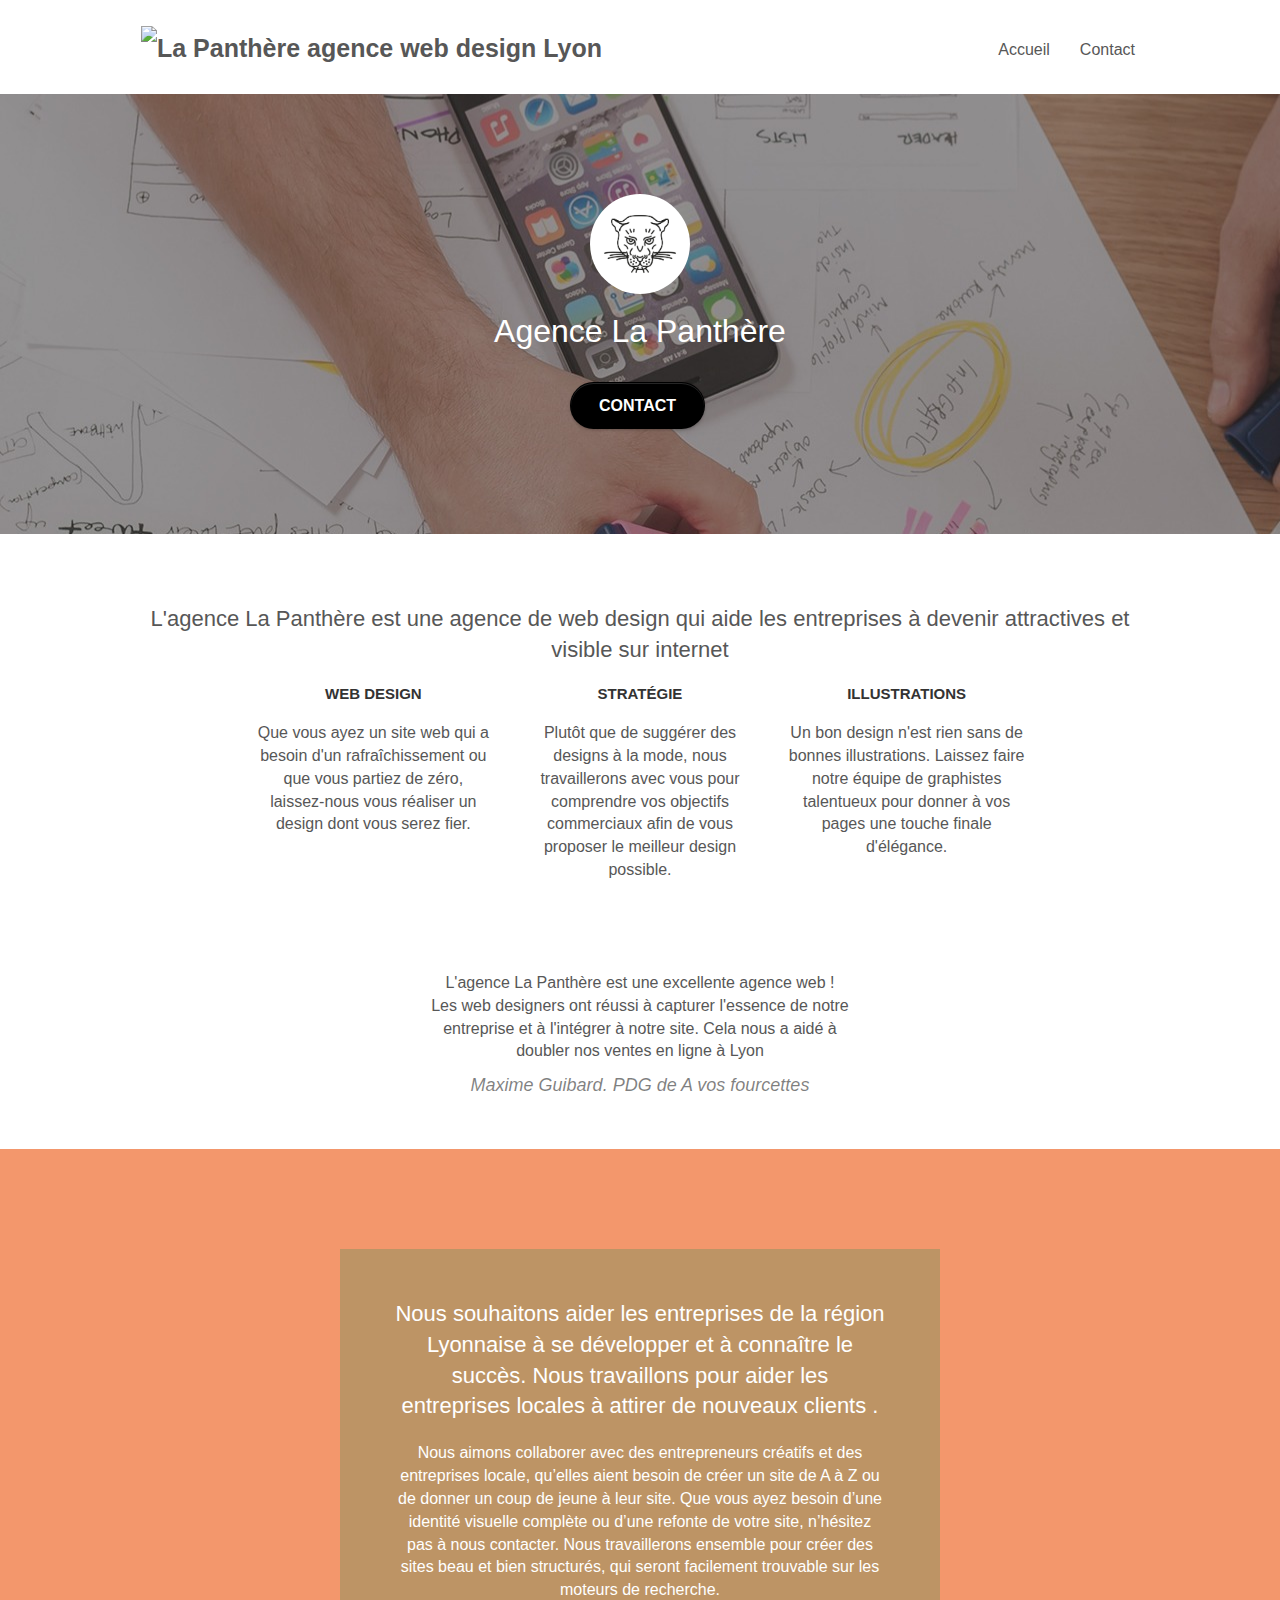
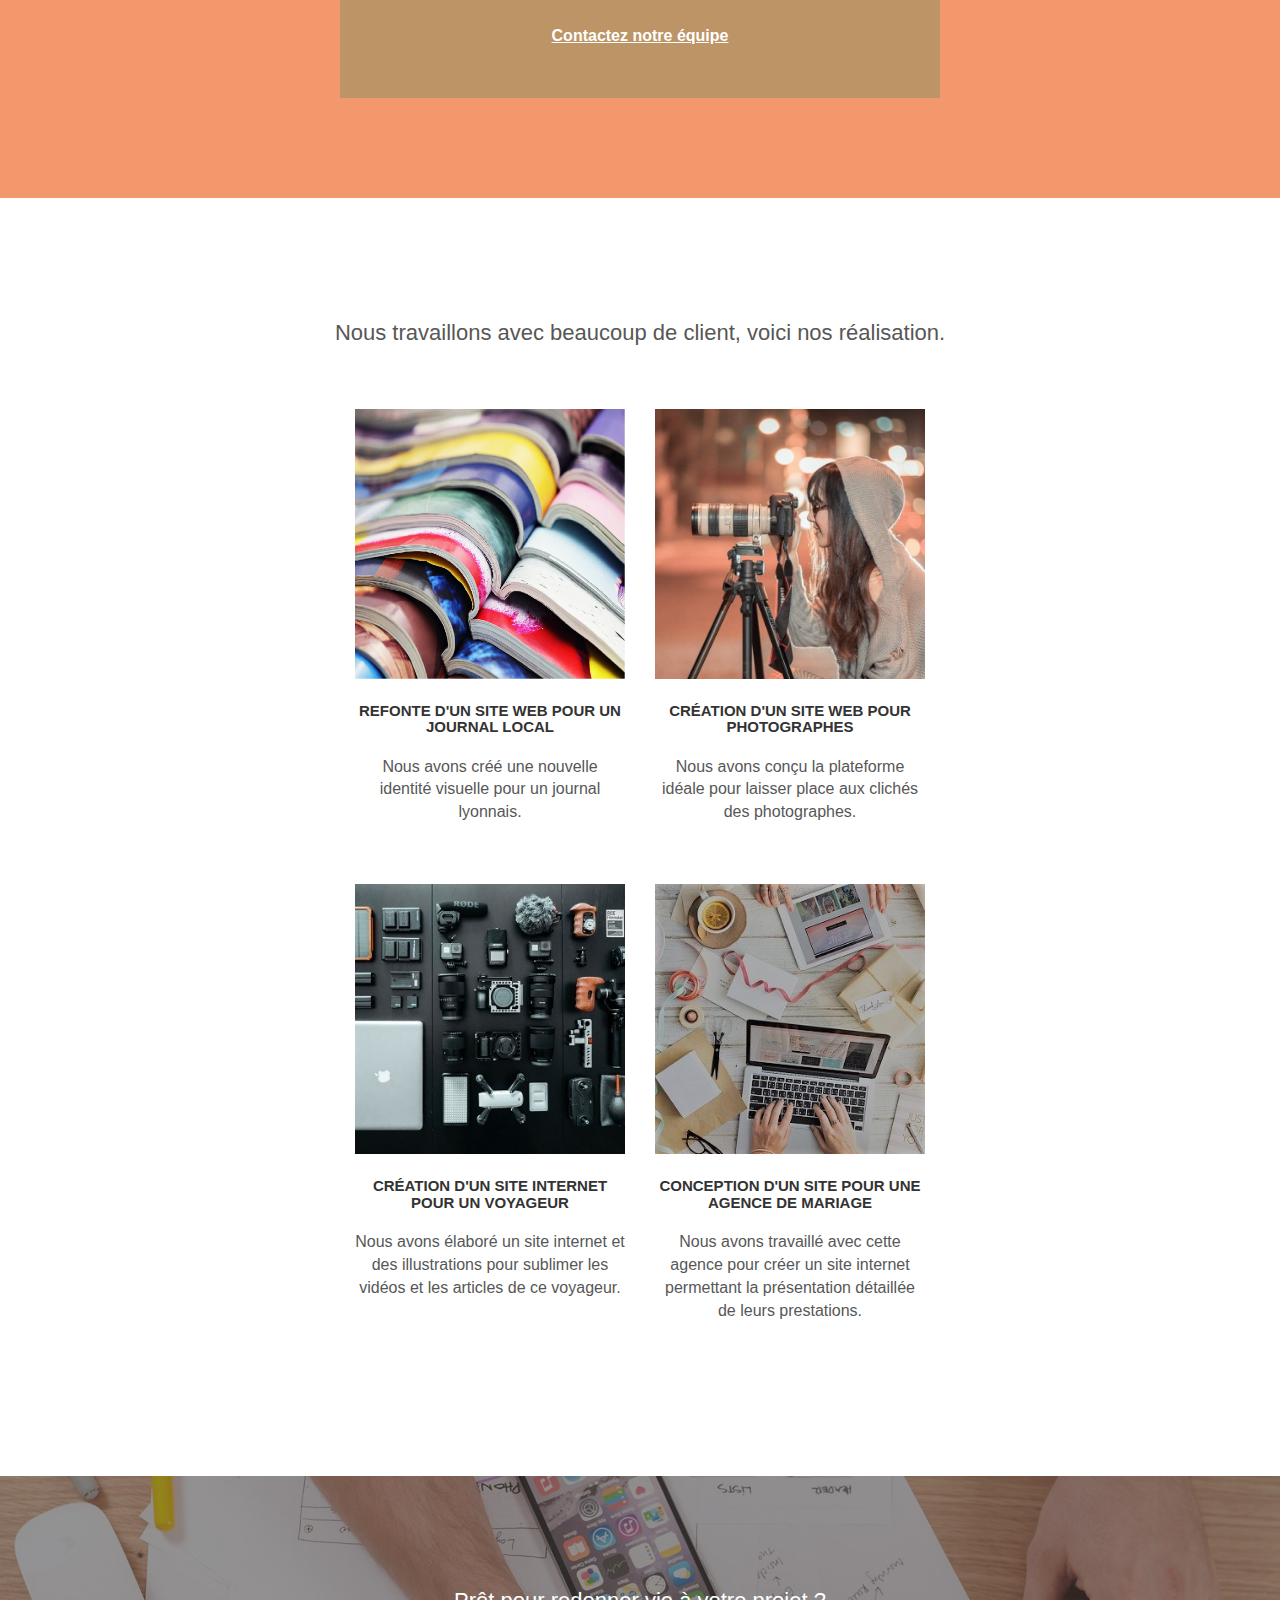
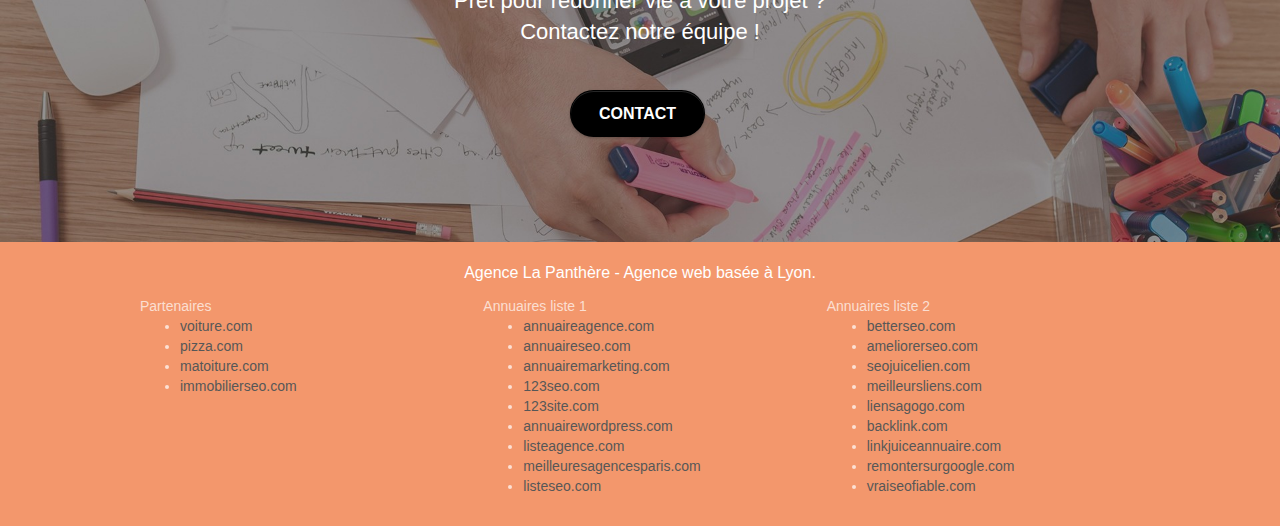
==== index.html @ fe45e8ce "modification de la balise alt" ====
<!doctype html>
<html lang="fr">
<head>
    <meta charset="utf-8">
    <meta name="keywords" content="seo, agence web Lyon, création d'un site, référencier un site, agence web design, refonte, entreprise web design,">
    <meta name="description" content="La Panthère agence est une agence de web design qui aide les entreprises à devenir attractives et visible sur Internet">
    <meta name="viewport" content="width=device-width, initial-scale=1.0, viewport-fit=cover">
	<meta name="robots" content="follow"/>
    <link rel="shortcut icon" type="image/png" href="favicon.jpg">
	<link rel="stylesheet" type="text/css" href="./css/bootstrap.css">
	<link rel="stylesheet" type="text/css" href="style.css">
	<link rel="stylesheet" type="text/css" href="./css/font-awesome.css">
	<link rel="stylesheet" type="text/css" href="./css/et-line.css">
	
    
	<script src="./js/jquery-2.1.0.js"></script>
	<script src="./js/bootstrap.js"></script>
	<script src="./js/blocs.js"></script>
	<script src="./js/jquery.touchSwipe.js" defer></script>
	<script src="./js/gmaps.js"></script>

    <title>La Panthère Agence, web design</title>

    
<!-- Analytics -->
 
<!-- Analytics END -->
    
</head>
<body>
<!-- Principal conteneur -->
<div class="page-container">
    
<!-- bloc-0 -->
<div class="bloc bgc-white l-bloc " id="bloc-0">
	<div class="container bloc-sm">

		<nav class="navbar row">
			<div class="navbar-header">
				<a class="navbar-brand" href="index.html"><img src="img/agence-la-panthere-monochrome.svg" alt="La Panthère agence web design Lyon"></a>
				<button id="nav-toggle" type="button" class="ui-navbar-toggle navbar-toggle" data-toggle="collapse" data-target=".navbar-1">
					<span class="sr-only">Toggle navigation</span><span class="icon-bar"></span><span class="icon-bar"></span><span class="icon-bar"></span>
				</button>
			</div>
			<div class="collapse navbar-collapse navbar-1 special-dropdown-nav">
				<ul class="site-navigation nav navbar-nav">
					<li>
						<a href="index.html">Accueil</a>
					</li>
					<li>
					</li>
					<li>
						<a href="contact.html">Contact</a>
					</li>
				</ul>
			</div>
		</nav>
	</div>
</div>
<!-- bloc-0 END -->

<!-- bloc-1-presentation -->
<div class="bloc bgc-dark-slate-blue bg-banniere d-bloc bg-t-edge bloc-bg-texture texture-paper b-parallax" id="bloc-1-hero">
	<div class="container bloc-lg">
		<div class="row tight-width-whitespace">
			<div class="col-sm-12">
				<img src="img/logo.jpg" class="center-block image-resize-mode" width="100" alt="Agence La Panthère web design" />
				<h1 class="text-center hero-bloc-text tc-white ">
					Agence La Panthère
				</h1>
				<div class="text-center">
					<a href="contact.html" class="btn btn-lg btn-clean btn-rd cta-hero btn-atomic-tangerine" id="cta-hero">Contact</a>
				</div>
			</div>
		</div>
	</div>
</div>
<!-- bloc-1-presentation END -->

<!-- bloc-2-services -->
<div class="bloc bgc-white l-bloc" id="bloc-2-services">
	<div class="container bloc-md">
		<div class="row">
			<div class="col-sm-12 text-center">
				<h2>L'agence La Panthère est une agence de web design qui aide les entreprises à devenir attractives et visible sur internet</h2>
			</div>
		</div>
		<div class="row voffset-lg med-width-whitespace">
			<div class="col-sm-4">
				<div class="text-center">
					<span class="et-icon-browser sm-shadow icon-dark-slate-blue icons icon-lg"></span>
				</div>
				<h3 class="mg-md text-center">
					Web design
				</h3>
				<p class="text-center ">
					Que vous ayez un site web qui a besoin d'un rafraîchissement ou que vous partiez de zéro, laissez-nous vous réaliser un design dont vous serez fier.
				</p>
			</div>
			<div class="col-sm-4">
				<div class="text-center">
					<span class="et-icon-presentation sm-shadow icon-dark-slate-blue icons icon-lg"></span>
				</div>
				<h3 class="mg-md text-center">
					Stratégie
				</h3>
				<p class="text-center ">
					Plutôt que de suggérer des designs à la mode, nous travaillerons avec vous pour comprendre vos objectifs commerciaux afin de vous proposer le meilleur design possible.<br>
				</p>
			</div>
			<div class="col-sm-4">
				<div class="text-center">
					<span class="et-icon-edit sm-shadow icon-dark-slate-blue icons icon-lg"></span>
				</div>
				<h3 class="mg-md text-center">
					Illustrations
				</h3>
				<p class="text-center ">
					Un bon design n'est rien sans de bonnes illustrations. Laissez faire notre équipe de graphistes talentueux pour donner à vos pages une touche finale d'élégance.
				</p>
			</div>
		</div>
		<div class="row voffset-lg voffset">
			<div class="col-xs-12 col-md-8 col-md-offset-2 text-center">
				<p class="description">L'agence La Panthère est une excellente agence web ! <br>Les web designers ont réussi à capturer l'essence de notre <br>entreprise et à l'intégrer à notre site. Cela nous a aidé à <br>doubler nos ventes en ligne à Lyon</p>
				<cite>Maxime Guibard. PDG de A vos fourcettes</cite>

			</div>
		</div>
	</div>
</div>
<!-- bloc-2-services END -->

<!-- bloc-3-what-i-do -->
<div class="bloc tc-white bgc-atomic-tangerine bg-presentation d-bloc bloc-bg-texture texture-paper b-parallax" id="bloc-3-what-i-do">
	<div class="container bloc-lg">
		<div class="row tight-width-whitespace black-background">
			<div class="col-sm-12">
				<h2 class="mg-md text-center tc-white">
					Nous souhaitons aider les entreprises de la région Lyonnaise à se développer et à connaître le succès. Nous travaillons pour aider les entreprises locales à attirer de nouveaux clients .<br>
				</h2>
				<p class="text-center white">
					Nous aimons collaborer avec des entrepreneurs créatifs et des entreprises locale, qu’elles aient besoin de créer un site de A à Z ou de donner un coup de jeune à leur site. Que vous ayez besoin d’une identité visuelle complète ou d’une refonte de votre site, n’hésitez pas à nous contacter. Nous travaillerons ensemble pour créer des sites beau et bien structurés, qui seront facilement trouvable sur les moteurs de recherche. <br><br><a class="ltc-white bold-link" href="contact.html">Contactez notre équipe</a><br>
				</p>
			</div>
		</div>
	</div>
</div>
<!-- bloc-3-what-i-do END -->

<!-- bloc-4-portfolio -->
<div class="bloc bgc-white bg-lines-h2-bg bg-repeat l-bloc" id="bloc-4-portfolio">
	<div class="container bloc-lg">
		<div class="row">
			<div class="col-sm-12 text-center">
				<h2>Nous travaillons avec beaucoup de client, voici nos réalisation.</h2>
			</div>
		</div>
		<div class="row tight-width-whitespace portfolio-row">
			<div class="col-sm-6">
				<a href="#" data-lightbox="img/1.jpg" data-gallery-id="gallery-1" data-caption="Refonte d'un site web pour un journal local" data-frame="snapshot-lb"><img src="img/1.jpg" alt="Refonte d'un site web à Lyon" class="img-responsive portfolio-thumb" /></a>
				<h3 class="mg-md text-center">
					Refonte d'un site web pour un journal local
				</h3>
				<p class="text-center">
					Nous avons créé une nouvelle identité visuelle pour un journal lyonnais.
				</p>
			</div>
			<div class="col-sm-6">
				<a href="#" data-lightbox="img/2.jpg" data-gallery-id="gallery-1" data-caption="Création d'un site web pour photographes" data-frame="snapshot-lb"><img src="img/2.jpg" class="img-responsive portfolio-thumb" alt="création d'un site web à Lyon" /></a>
				<h3 class="mg-md text-center">
					Création d'un site web pour photographes
				</h3>
				<p class="text-center">
					Nous avons conçu la plateforme idéale pour laisser place aux clichés des photographes.
				</p>
			</div>
		</div>
		<div class="row tight-width-whitespace portfolio-row">
			<div class="col-sm-6">
				<a href="#" data-lightbox="img/3.bmp" data-gallery-id="gallery-1" data-caption="Création d'un site internet pour un voyageur" data-frame="snapshot-lb"><img id="img" src="img/3.jpg" class="img-responsive portfolio-thumb" alt="Création d'un site web pour voyageur"/></a>
				<h3 class="mg-md text-center">
					Création d'un site internet pour un voyageur
				</h3>
				<p class="text-center">
					Nous avons élaboré un site internet et des illustrations pour sublimer les vidéos et les articles de ce voyageur.
				</p>
			</div>
			<div class="col-sm-6">
				<a href="#" data-lightbox="img/4.bmp" data-gallery-id="gallery-1" data-caption="Conception d'un site pour une agence de mariage" data-frame="snapshot-lb"><img id="img" src="img/4.jpg" class="img-responsive portfolio-thumb" alt="Création d'un site web pour agence de mariage" /></a>
				<h3 class="mg-md text-center">
					Conception d'un site pour une agence de mariage
				</h3>
				<p class="text-center">
					Nous avons travaillé avec cette agence pour créer un site internet permettant la présentation détaillée de leurs prestations.
				</p>
			</div>
		</div>
	</div>
</div>
<!-- bloc-4-portfolio END -->

<!-- bloc-5-cta -->
<div class="bloc bgc-dark-slate-blue bg-banniere d-bloc bloc-bg-texture texture-paper" id="bloc-5-cta">
	<div class="container bloc-lg">
		<div class="row">
			<h2 class="mg-md text-center tc-white">
				Prêt pour redonner vie à votre projet ?<br>Contactez notre équipe !
			</h2>
			<div class="col-sm-12 text-center">
				<a href="contact.html" class="btn btn-atomic-tangerine btn-clean btn-rd btn-lg cta-hero">Contact</a>
			</div>
		</div>
	</div>
</div>
<!-- bloc-5-cta END -->

<!-- Footer - bloc-8 -->
<div class="bloc bgc-atomic-tangerine d-bloc" id="bloc-8">
	<div class="container bloc-sm">
		<div class="row">
			<div class="col-sm-12">
				<p class="text-center white">
					Agence La Panthère - Agence web basée à Lyon.<br>
				</p>
				<div class="row row-no-gutters social">
					<div class="col-sm-3">
						<div class="text-center">
							<a class="social" href="index.html"><span class="fa fa-twitter icon-md"></span></a>
						</div>
					</div>
					<div class="col-sm-3">
						<div class="text-center">
							<a class="social" href="index.html"><span class="fa fa-facebook icon-md"></span></a>
						</div>
					</div>
					<div class="col-sm-3">
						<div class="text-center">
							<a class="social" href="index.html"><span class="fa fa-dribbble icon-md"></span></a>
						</div>
					</div>
					<div class="col-sm-3">
						<div class="text-center">
							<a class="social" href="index.html"><span class="fa fa-instagram icon-md"></span></a>
						</div>
					</div>
				</div>
				<div class="row">
					<div class="col-sm-4">
						Partenaires
							<ul>
								<li><a href="voiture.com">voiture.com</a></li>
								<li><a href="pizza.com">pizza.com</a></li>
								<li><a href="matoiture.com">matoiture.com</a></li>
								<li><a href="immobilierseo.com">immobilierseo.com</a></li>
							</ul>		
					</div>
					<div class="col-sm-4">
						Annuaires liste 1
						<ul>
							<li><a href="annuaireagence.com">annuaireagence.com</a></li>
							<li><a href="annuaireseo.com">annuaireseo.com</a></li>
							<li><a href="annuairemarketing.com">annuairemarketing.com</a></li>
							<li><a href="123seoture.com">123seo.com</a></li>
							<li><a href="123site.com">123site.com</a></li>
							<li><a href="annuairewordpress.com">annuairewordpress.com</a></li>
							<li><a href="listeagence.com">listeagence.com</a></li>
							<li><a href="meilleuresagencesparis.com">meilleuresagencesparis.com</a></li>
							<li><a href="listeseo.com">listeseo.com</a></li>
						</ul>
					</div>
					<div class="col-sm-4">
						Annuaires liste 2
						<ul>
							<li><a href="betterseo.com">betterseo.com</a></li>
							<li><a href="ameliorerseo.com">ameliorerseo.com</a></li>
							<li><a href="seojuicelien.com">seojuicelien.com</a></li>
							<li><a href="meilleursliens.com">meilleursliens.com</a></li>
							<li><a href="liensagogo.com">liensagogo.com</a></li>
							<li><a href="backlink.com">backlink.com</a></li>
							<li><a href="linkjuiceannuaire.com">linkjuiceannuaire.com</a></li>
							<li><a href="remontersurgoogle.com">remontersurgoogle.com</a></li>
							<li><a href="vraiseofiable.com">vraiseofiable.com</a></li>
						</ul>
					</div>
				</div>
			</div>
		</div>
	</div>
</div>
<!-- Footer - bloc-8 END -->

</div>
<!-- Principal conteneur END -->
    

</body>
</html>
---- style.css ----
body {
    margin: 0;
    padding: 0;
    background: #FFF;
    overflow-x: hidden;
    -webkit-font-smoothing: antialiased;
    -moz-osx-font-smoothing: grayscale;
}

a,
button {
    transition: all .3s ease-in-out;
    outline: none!important;
}

a:hover {
    text-decoration: none;
    cursor: pointer;
}

#page-loading-blocs-notifaction {
    position: fixed;
    top: 0;
    bottom: 0;
    width: 100%;
    z-index: 100000;
    background: #FFFFFF url("img/pageload-spinner.gif") no-repeat center center;
}

.bloc {
    width: 100%;
    clear: both;
    background: 50% 50% no-repeat;
    padding: 0 50px;
    -webkit-background-size: cover;
    -moz-background-size: cover;
    -o-background-size: cover;
    background-size: cover;
    position: relative;
}

.bloc .container {
    padding-left: 0;
    padding-right: 0;
}

.bloc-lg {
    padding: 100px 50px;
}

.bloc-md {
    padding: 50px;
}

.bloc-sm {
    padding: 20px 50px;
}

.bg-center,
.bg-l-edge,
.bg-r-edge,
.bg-t-edge,
.bg-b-edge,
.bg-tl-edge,
.bg-bl-edge,
.bg-tr-edge,
.bg-br-edge,
.bg-repeat {
    -webkit-background-size: auto!important;
    -moz-background-size: auto!important;
    -o-background-size: auto!important;
    background-size: auto!important;
}

.bg-repeat {
    background: repeat;
}

.bg-t-edge {
    background: top no-repeat;
}

.bloc-bg-texture::before {
    content: "";
    background-size: 2px 2px;
    position: absolute;
    top: 0;
    bottom: 0;
    left: 0;
    right: 0;
}

.texture-paper::before {
    background: url("img/texture-paper.png");
    background-size: 280px 280px;

}

.b-parallax {
    background-attachment: fixed;
}

.d-bloc {
    color: rgba(255, 255, 255, .7);
}

.d-bloc button:hover {
    color: rgba(255, 255, 255, .9);
}

.d-bloc .icon-round,
.d-bloc .icon-square,
.d-bloc .icon-rounded,
.d-bloc .icon-semi-rounded-a,
.d-bloc .icon-semi-rounded-b {
    border-color: rgba(255, 255, 255, .9);
}

.d-bloc .divider-h span {
    border-color: rgba(255, 255, 255, .2);
}

.d-bloc .a-btn,
.d-bloc .navbar a,
.d-bloc .navbar-brand,
.d-bloc a .icon-sm,
.d-bloc a .icon-md,
.d-bloc a .icon-lg,
.d-bloc a .icon-xl,
.d-bloc h1 a,
.d-bloc h2 a,
.d-bloc h3 a,
.d-bloc h4 a,
.d-bloc h5 a,
.d-bloc h6 a,
.d-bloc p a {
    color: rgba(255, 255, 255, .6);
}

.d-bloc .a-btn:hover,
.d-bloc .navbar a:hover,
.d-bloc .navbar-brand:hover,
.d-bloc a:hover .icon-sm,
.d-bloc a:hover .icon-md,
.d-bloc a:hover .icon-lg,
.d-bloc a:hover .icon-xl,
.d-bloc h1 a:hover,
.d-bloc h2 a:hover,
.d-bloc h3 a:hover,
.d-bloc h4 a:hover,
.d-bloc h5 a:hover,
.d-bloc h6 a:hover,
.d-bloc p a:hover {
    color: rgba(255, 255, 255, 1);
}

.d-bloc .navbar-toggle .icon-bar {
    background: rgba(255, 255, 255, 1);
}

.d-bloc .btn-wire,
.d-bloc .btn-wire:hover {
    color: rgba(255, 255, 255, 1);
    border-color: rgba(255, 255, 255, 1);
}

.d-bloc .panel {
    color: rgba(0, 0, 0, .5);
}

.d-bloc .panel button:hover {
    color: rgba(0, 0, 0, .7);
}

.d-bloc .panel icon {
    border-color: rgba(0, 0, 0, .7);
}

.d-bloc .panel .divider-h span {
    border-color: rgba(0, 0, 0, .1);
}

.d-bloc .panel .a-btn {
    color: rgba(0, 0, 0, .6);
}

.d-bloc .panel .a-btn:hover {
    color: rgba(0, 0, 0, 1);
}

.d-bloc .panel .btn-wire,
.d-bloc .panel .btn-wire:hover {
    color: rgba(0, 0, 0, .7);
    border-color: rgba(0, 0, 0, .3);
}
cite{
    font-size: 18px;
}
@media (max-width: 768px) {
   .description{
       font-size: 15px;
   }
}
.d-bloc .panel,
.l-bloc {
    color: rgba(0, 0, 0, .5);
}

.d-bloc .panel button:hover,
.l-bloc button:hover {
    color: rgba(0, 0, 0, .7);
}

.l-bloc .icon-round,
.l-bloc .icon-square,
.l-bloc .icon-rounded,
.l-bloc .icon-semi-rounded-a,
.l-bloc .icon-semi-rounded-b {
    border-color: rgba(0, 0, 0, .7);
}

.d-bloc .panel .divider-h span,
.l-bloc .divider-h span {
    border-color: rgba(0, 0, 0, .1);
}

.d-bloc .panel .a-btn,
.l-bloc .a-btn,
.l-bloc .navbar a,
.l-bloc .navbar-brand,
.l-bloc a .icon-sm,
.l-bloc a .icon-md,
.l-bloc a .icon-lg,
.l-bloc a .icon-xl,
.l-bloc h1 a,
.l-bloc h2 a,
.l-bloc h3 a,
.l-bloc h4 a,
.l-bloc h5 a,
.l-bloc h6 a,
.l-bloc p a {
    color: rgba(0, 0, 0, .6);
}

.d-bloc .panel .a-btn:hover,
.l-bloc .a-btn:hover,
.l-bloc .navbar a:hover,
.l-bloc .navbar-brand:hover,
.l-bloc a:hover .icon-sm,
.l-bloc a:hover .icon-md,
.l-bloc a:hover .icon-lg,
.l-bloc a:hover .icon-xl,
.l-bloc h1 a:hover,
.l-bloc h2 a:hover,
.l-bloc h3 a:hover,
.l-bloc h4 a:hover,
.l-bloc h5 a:hover,
.l-bloc h6 a:hover,
.l-bloc p a:hover {
    color: rgba(0, 0, 0, 1);
}

.l-bloc .navbar-toggle .icon-bar {
    color: rgba(0, 0, 0, .6);
}

.d-bloc .panel .btn-wire,
.d-bloc .panel .btn-wire:hover,
.l-bloc .btn-wire,
.l-bloc .btn-wire:hover {
    color: rgba(0, 0, 0, .7);
    border-color: rgba(0, 0, 0, .3);
}

.voffset {
    margin-top: 30px;
}

.voffset-lg {
    margin-top: 80px;
}

.row-no-gutters {
    margin-right: 0;
    margin-left: 0;
}

.row.row-no-gutters > [class^="col-"],
.row.row-no-gutters > [class*=" col-"] {
    padding-right: 0;
    padding-left: 0;
}

#bloc-1-hero h1 {
    font-size: 32px;
}

.navbar {
    margin-bottom: 0;
    z-index: 1;
}

.navbar-brand {
    height: auto;
    padding: 3px 15px;
    font-size: 25px;
    font-weight: normal;
    font-weight: 600;
    line-height: 44px;
}

.navbar-brand img {
    max-height: 200px;
    margin: 0 5px 0 0;
    display: inline;
}

.navbar-brand img[src$=svg] {
    min-width: 188px;
}
@media (max-width: 768px) {
    #img{
        width: 100%;
    }
    
}

.nav-center .navbar-brand img {
    margin: 0;
}

.navbar .nav {
    padding-top: 2px;
    margin-right: -16px;
    float: right;
    z-index: 1;
}

.nav > li {
    float: left;
    margin-top: 4px;
    font-size: 16px;
}

.navbar-nav .open .dropdown-menu > li > a {
    text-align: inherit;
}

.nav > li a:hover,
.nav > li a:focus {
    background: transparent;
}

.navbar-toggle {
    margin: 10px 10px 0 0;
    border: 0px;
}

.navbar-toggle:hover {
    background: transparent!important;
}

.navbar-toggle .icon-bar {
    background-color: rgba(0, 0, 0, .5);
    width: 26px;
}

.nav-invert .navbar .nav {
    float: left;
}

.nav-invert .navbar-header,
.nav-invert .navbar-brand {
    float: right;
    position: relative;
    z-index: 2;
}

@media (min-width: 768px) {
    .site-navigation {
        position: absolute;
        top: 50%;
        right: 20px;
        transform: translate(0, -50%);
        -webkit-transform: translateY(-50%);
    }
    .nav > li .dropdown-menu a,
    .nav > li .dropdown-menu a:hover {
        color: #484848;
    }
    .nav-invert .site-navigation {
        left: 0;
        right: 0;
    }
    .nav-center {
        text-align: center;
    }
    .nav-center .navbar-header {
        width: 100%;
    }
    .nav-center .navbar-header,
    .nav-center .navbar-brand,
    .nav-center .nav > li {
        float: none;
        display: inline-block;
    }
    .nav-center .site-navigation {
        position: relative;
        width: 100%;
        right: 0;
        margin-right: 0px;
        margin-top: 20px;
    }
    .nav-center.mini-nav .navbar-toggle {
        float: none;
        margin: 10px auto 0;
    }
}

.nav > li > .dropdown a {
    background: none!important;
    display: block;
    padding: 14px 15px;
}

nav .caret {
    margin: 0 5px;
}

.dropdown-menu .dropdown-menu {
    top: -8px;
    left: 100%;
}

.dropdown-menu .dropmenu-flow-right {
    top: 100%;
    left: 0;
    margin-left: -1px;
    border-top-left-radius: 0;
    border-top-right-radius: 0;
}

.dropdown-menu .dropdown span {
    border: 4px solid black;
    border-top-color: transparent;
    border-right-color: transparent;
    border-bottom-color: transparent;
    margin: 6px -5px 0 0!important;
    float: right;
}

.mg-md {
    margin-top: 10px;
    margin-bottom: 20px;
}

.mg-lg {
    margin-top: 10px;
    margin-bottom: 40px;
}

.btn {
    margin: 0 5px 5px 0;
}

.btn.pull-right {
    margin: 0 0 5px 5px;
}

.btn-d,
.btn-d:hover,
.btn-d:focus {
    color: #FFF;
    background: rgba(0, 0, 0, .3);
}

button {
    outline: none!important;
}

.btn-rd {
    border-radius: 40px;
}

.btn-clean {
    border: 1px solid rgba(0, 0, 0, .08);
    border-bottom-color: rgba(0, 0, 0, .1);
    text-shadow: 0 1px 0 rgba(0, 0, 1, .1);
    box-shadow: 0 1px 3px rgba(0, 0, 1, .25), inset 0 1px 0 0 rgba(255, 255, 255, .15);
}

.icon-md {
    font-size: 30px!important;
}

.icon-lg {
    font-size: 60px!important;
}

.sm-shadow {
    text-shadow: 0 1px 2px rgba(0, 0, 0, .3);
}

.panel-sq,
.panel-sq .panel-heading,
.panel-sq .panel-footer {
    border-radius: 0;
}

.panel-rd {
    border-radius: 30px;
}

.panel-rd .panel-heading {
    border-radius: 29px 29px 0 0;
}

.panel-rd .panel-footer {
    border-radius: 0 0 29px 29px;
}

.form-control {
    border-color: rgba(0, 0, 0, .1);
    box-shadow: none;
}

.scrollToTop {
    width: 40px;
    height: 40px;
    position: fixed;
    bottom: 20px;
    right: 20px;
    opacity: 0;
    z-index: 500;
    transition: all .3s ease-in-out;
}

.scrollToTop span {
    margin-top: 6px;
}

.showScrollTop {
    font-size: 14px;
    opacity: 1;
}

a[data-lightbox] {
    position: relative;
    display: block;
    text-align: center;
}

a[data-lightbox]:hover::before {
    content: "+";
    font-family: "HelveticaNeue-Light", "Helvetica Neue Light", "Helvetica Neue", Helvetica, Arial;
    font-size: 32px;
    width: 50px;
    height: 50px;
    margin-left: -25px;
    border-radius: 50%;
    background: rgba(0, 0, 0, .6);
    color: #FFF;
    font-weight: 100;
    z-index: 1;
    position: absolute;
    top: 50%;
    transform: translateY(-50%);
    -webkit-transform: translateY(-50%);
}

a[data-lightbox]:hover img {
    opacity: 0.6;
    -webkit-animation-fill-mode: none;
    animation-fill-mode: none;
}

#lightbox-modal {
    display: flex;
    align-items: center;
}

#lightbox-modal .modal-dialog {
    width: 90%;
    max-width: 900px;
    margin: 0 auto 0;
}

#lightbox-modal .modal-dialog img {
    max-height: 90vh;
    margin: 0 auto;
}

.lightbox-caption {
    padding: 20px;
    color: #FFF;
    background: rgba(0, 0, 0, .5);
    position: absolute;
    left: 15px;
    right: 15px;
    bottom: 5px;
}

.close-lightbox {
    color: #FFF;
    font-size: 30px;
    position: absolute;
    top: 20px;
    right: 20px;
    z-index: 20;
    background: rgba(0, 0, 0, .5);
    border: none;
    line-height: 30px;
    padding: 0 9px 5px;
    opacity: 0.3;
}

.close-lightbox:hover,
.next-lightbox:hover,
.prev-lightbox:hover {
    opacity: 1.0;
    color: #FFF;
}

.next-lightbox,
.prev-lightbox {
    font-size: 20px;
    color: rgba(255, 255, 255, .9);
    background: rgba(0, 0, 0, .5);
    transition: all .2s ease-in-out;
    position: absolute;
    top: 45%;
    z-index: 1;
    opacity: 0.4;
}

.next-lightbox {
    padding: 6px 8px 1px 13px;
    right: 25px;
}

.prev-lightbox {
    padding: 6px 13px 1px 10px;
    left: 25px;
}

.snapshot-lb .modal-body {
    padding-bottom: 45px;
}

.snapshot-lb .lightbox-caption {
    padding: 0;
    color: rgba(0, 0, 0, .5);
    background: none;
}

h1,
h2,
h3,
h4,
h5,
h6,
p,
label,
.btn,
a {
    font-family: "helvetica";
    font-weight: 400;
    color: #575757!important;
}

.container {
    max-width: 1000px;
}

.hero-bloc-text {
    font-size: 38px;
}

.hero-bloc-text-sub {
    font-size: 36px;
}

.statement-bloc-text {
    line-height: 26px;
    font-style: italic;
    font-size: 20px;
    text-align: center;
    font-weight: lighter;
    max-width: 520px;
    margin: auto auto auto auto;
}

p {
    font-size: 16px;
}

.tight-width-whitespace {
    max-width: 600px;
    margin: auto auto auto auto;
}

.h1 {
    font-size: 20px;
    font-family: "Open Sans";
}

.cta-hero {
    margin-top: 22px;
    color: #FFFFFF!important;
    text-transform: uppercase;
    padding: 12px 28px 12px 28px;
    font-size: 16px;
    font-weight: 700;
}

.social {
    max-width: 400px;
    margin: auto auto auto auto;
}

h2 {
    font-size: 22px;
    line-height: 1.4em;
}

h3 {
    font-size: 15px;
    text-transform: uppercase;
    font-weight: 700;
    color: #333333!important;
}

.med-width-whitespace {
    max-width: 800px;
    margin: auto auto auto auto;
    box-shadow: 0px 0px 0px #000000;
}

h1 {
    color: #333333!important;
}

h4 {
    color: #333333!important;
}

.icons {
    margin-bottom: 14px;
    margin-top: 24px;
}

.white {
    color: #FFFFFF!important;
}

.portfolio-thumb {
    margin-bottom: 24px;
}

.portfolio-row {
    margin-bottom: 44px;
    margin-top: 50px;
}

.avatar {
    box-shadow: 0px 4px 9px rgba(0, 0, 0, 0.3);
}

.black-background {
    background-color: rgba(165, 147, 99, 0.7);
    padding: 40px 40px 40px 40px;
}

.bold-link {
    font-weight: 900;
    text-decoration: underline!important;
}

.bgc-white {
    background-color: #FFFFFF;
}

.bgc-dark-slate-blue {
    background-color: #364577;
}

.bgc-atomic-tangerine {
    background-color: #F3976C;
}

.tc-white {
    color: #ffffff!important;
}

.btn-atomic-tangerine {
    background: #000000;
    color: #ffffff!important;
}

.btn-atomic-tangerine:hover {
    background: #000000!important;
    color: #FFFFFF!important;
}

.ltc-white {
    color: #FFFFFF!important;
}

.ltc-white:hover {
    color: #cccccc!important;
}

.ltc-atomic-tangerine {
    color: #F3976C!important;
}

.ltc-atomic-tangerine:hover {
    color: #c27956!important;
}

.icon-dark-slate-blue {
    color: #364577!important;
    border-color: #364577!important;
}

.bg-dots-bg {
    background-image: url("img/dots-bg.png");
}

.bg-lines-h2-bg {
    background-image: url("img/lines-h2-bg.png");
}

.bg-banniere {
    background-image: url("img/agence-la-panthere.jpg");
}

.bg-presentation {
    background-image: url("img/image-de-presentation.bmp");
}

@media (max-width: 1024px) {
    .bloc {
        padding-left: 20px;
        padding-right: 20px;
    }
    .bloc.full-width-bloc,
    .bloc-tile-2.full-width-bloc .container,
    .bloc-tile-3.full-width-bloc .container,
    .bloc-tile-4.full-width-bloc .container {
        padding-left: 0;
        padding-right: 0;
    }
}

@media (max-width: 992px) and (min-width: 768px) {
    .navbar .nav {
        max-width: 80%
    }
    .nav-center.navbar .nav {
        max-width: 100%
    }
}

@media only screen and (min-device-width: 768px) and (max-device-width: 1024px) and (orientation: landscape) {
    .b-parallax {
        background-attachment: scroll;
    }
}

@media only screen and (min-device-width: 1024px) and (max-device-width: 1366px) and (-webkit-min-device-pixel-ratio: 1.5) {
    .b-parallax {
        background-attachment: scroll;
    }
}

@media (max-width: 991px) {
    .container {
        width: 100%;
    }
    .b-parallax {
        background-attachment: scroll;
    }
    .page-container,
    #hero-bloc {
        overflow-x: hidden;
        position: relative;
    }
    .bloc {
        padding-left: constant(safe-area-inset-left);
        padding-right: constant(safe-area-inset-right);
    }
    .bloc-group,
    .bloc-group .bloc {
        display: block;
        width: 100%;
    }
    .bloc-fill-screen .fill-bloc-top-edge,
    .bloc-fill-screen .fill-bloc-bottom-edge {
        padding: 0 20px;
        padding-left: constant(safe-area-inset-left);
        padding-right: constant(safe-area-inset-right);
    }
}

@media (max-width: 767px) {
    .page-container {
        overflow-x: hidden;
        position: relative;
    }
    h1,
    h2,
    h3,
    h4,
    h5,
    h6,
    p,
    #disqus_thread {
        padding-left: 10px!important;
        padding-right: 10px!important;
    }
    .b-parallax {
        background-attachment: scroll;
    }
    .navbar .nav {
        padding-top: 0;
        border-top: 1px solid rgba(0, 0, 0, .2);
        float: none!important;
    }
    .navbar.row {
        margin-left: 0;
        margin-right: 0;
    }
    .site-navigation {
        position: inherit;
        transform: none;
        -webkit-transform: none;
        -ms-transform: none;
    }
    .nav > li {
        margin-top: 0;
        border-bottom: 1px solid rgba(0, 0, 0, .1);
        background: rgba(0, 0, 0, .05);
        text-align: left;
        padding-left: 15px;
        width: 100%;
        list-style: none;
    }
    .nav > li:hover {
        background: rgba(0, 0, 0, .08);
    }
    .dropdown .dropdown a .caret {
        float: none;
        margin: 5px 0 0 10px!important;
        border: 4px solid black;
        border-bottom-color: transparent;
        border-right-color: transparent;
        border-left-color: transparent;
    }
    #hero-bloc .navbar .nav {
        background: rgba(0, 0, 0, .8);
    }
    #hero-bloc .navbar .nav a {
        color: rgba(255, 255, 255, .6);
    }
    .hero {
        padding: 50px 0;
    }
    .hero-nav {
        left: -1px;
        right: -1px;
    }
    .navbar-collapse {
        padding: 0;
        overflow-x: hidden;
        -webkit-box-shadow: none;
        box-shadow: none;
    }
    .navbar-brand img {
        max-height: 40px;
        width: auto;
    }
    .nav-invert .navbar-header {
        float: none;
        width: 100%;
    }
    .nav-invert .navbar-toggle {
        float: left;
        margin-left: 10px;
    }
    .bloc {
        padding-left: 0;
        padding-right: 0;
    }
    .bloc-xxl,
    .bloc-xl,
    .bloc-lg {
        padding: 40px 0;
    }
    .bloc-sm,
    .bloc-md {
        padding-left: 0;
        padding-right: 0;
    }
    .bloc-tile-2 .container,
    .bloc-tile-3 .container,
    .bloc-tile-4 .container,
    .bloc-fill-screen .fill-bloc-top-edge,
    .bloc-fill-screen .fill-bloc-bottom-edge {
        padding-left: 0;
        padding-right: 0;
    }
    .a-block {
        padding: 0 10px;
    }
    .btn-dwn {
        display: none;
    }
    .voffset {
        margin-top: 5px;
    }
    .voffset-md {
        margin-top: 20px;
    }
    .voffset-lg {
        margin-top: 30px;
    }
    form {
        padding: 5px;
    }
    .close-lightbox {
        display: inline-block;
    }
    .blocsapp-device-iphone5 {
        background-size: 216px 425px;
        padding-top: 60px;
        width: 216px;
        height: 425px;
    }
    .blocsapp-device-iphone5 img {
        width: 180px;
        height: 320px;
    }
}

@media (max-width: 400px) {
    .bloc {
        padding-left: 0;
        padding-right: 0;
    }
}

@media (max-width: 767px) {
    .bloc-mob-center-text {
        text-align: center;
    }
}
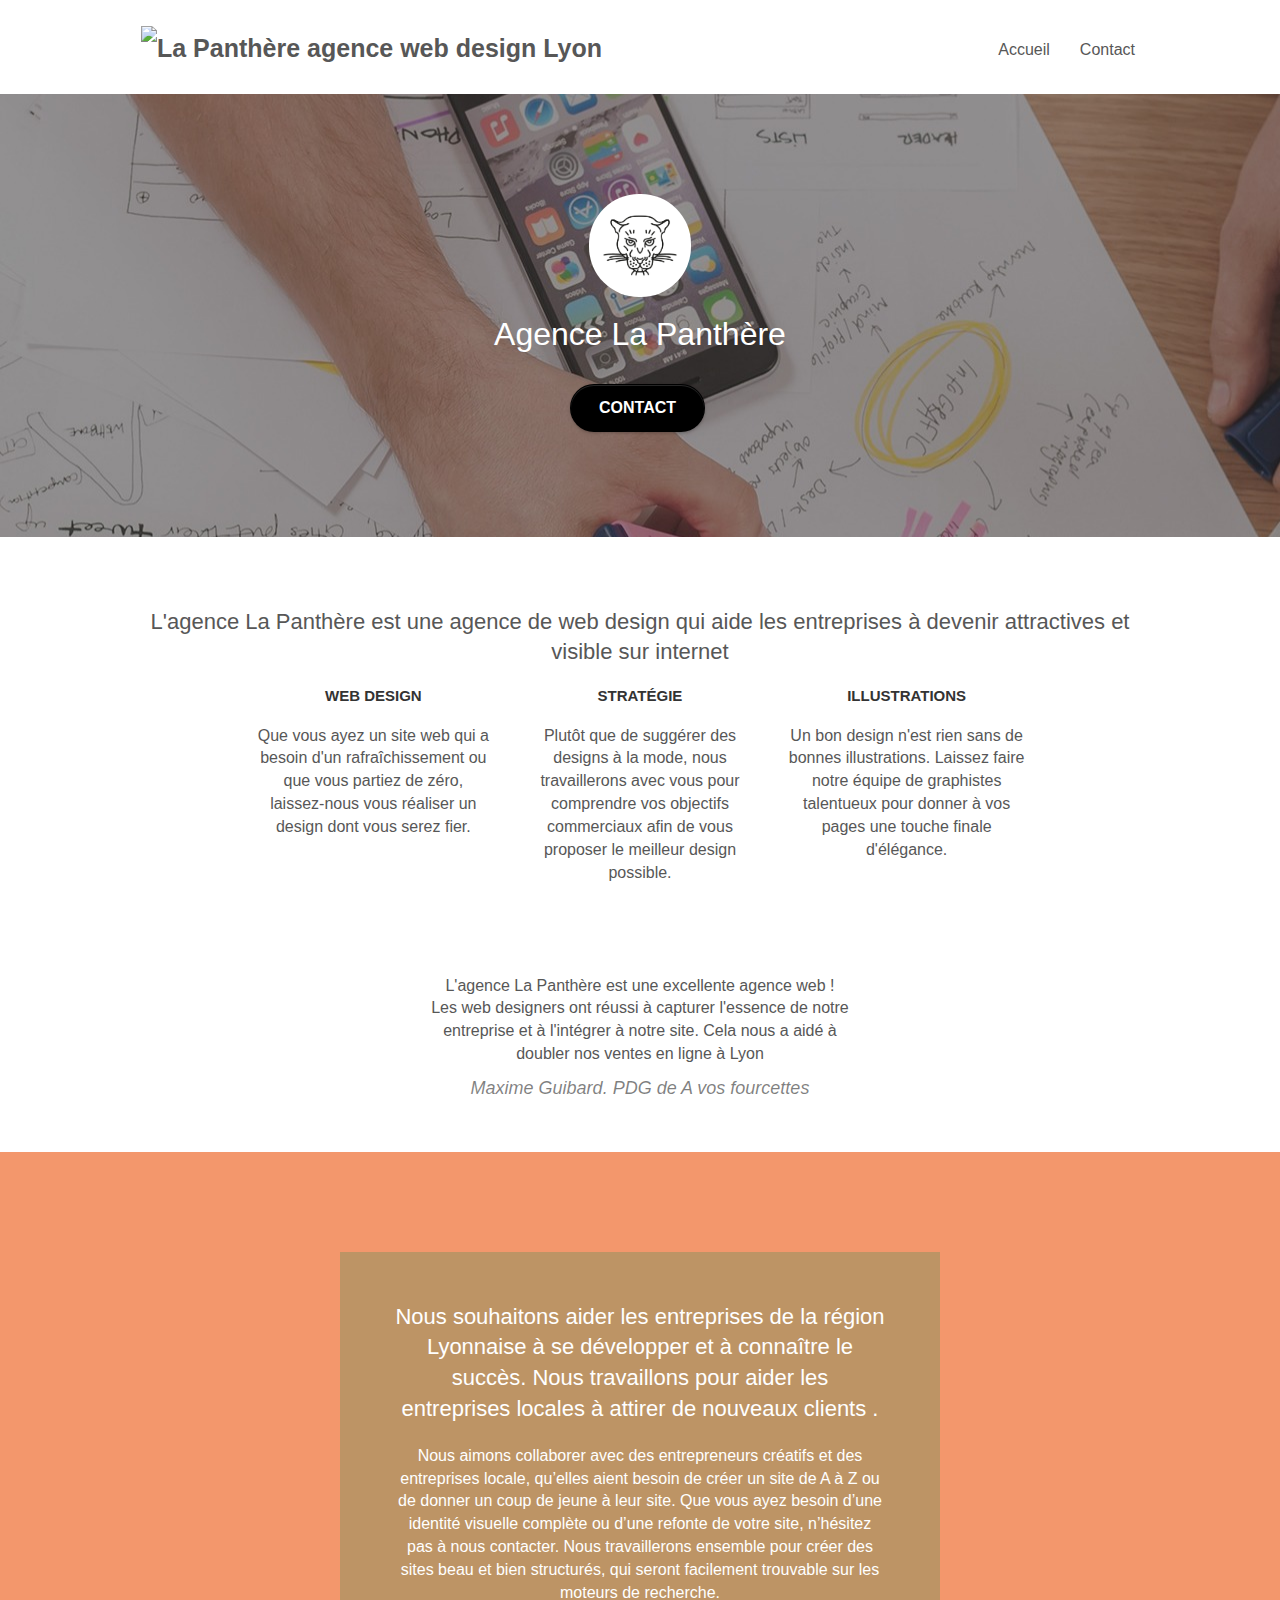
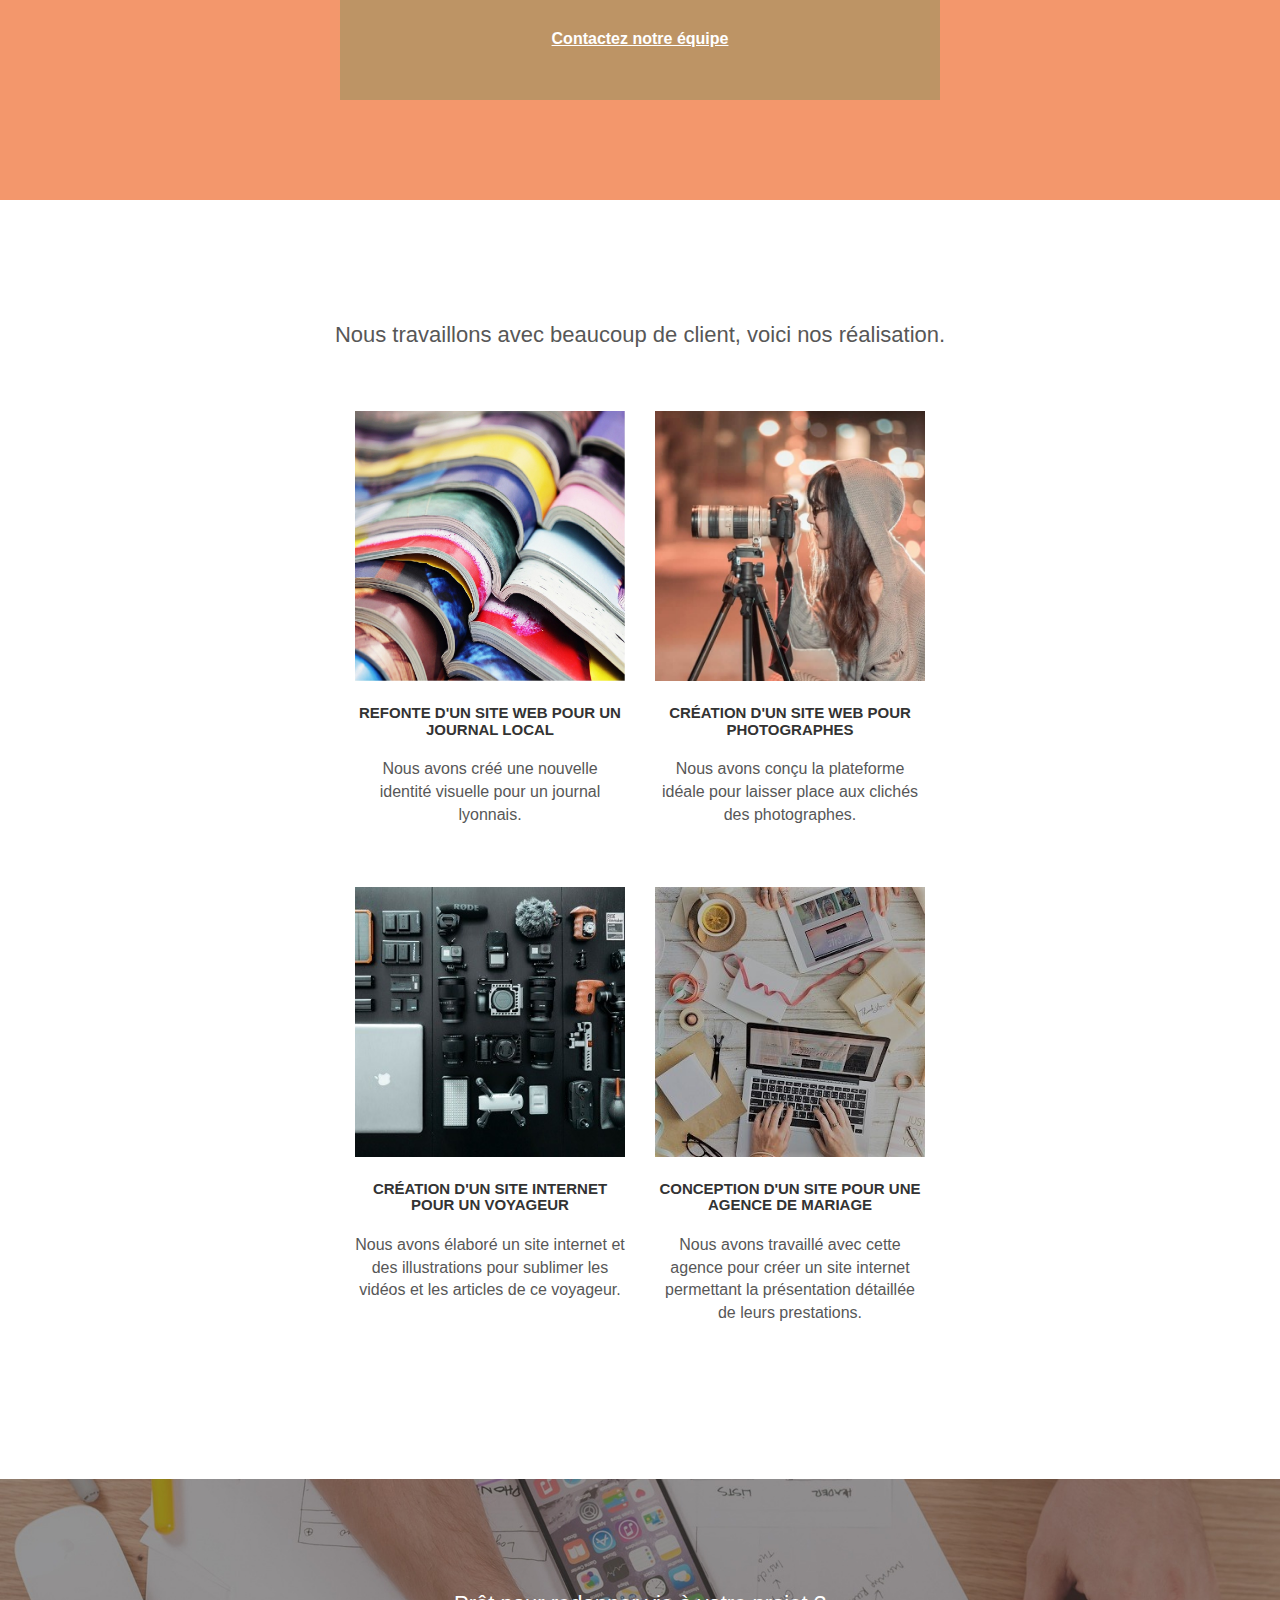
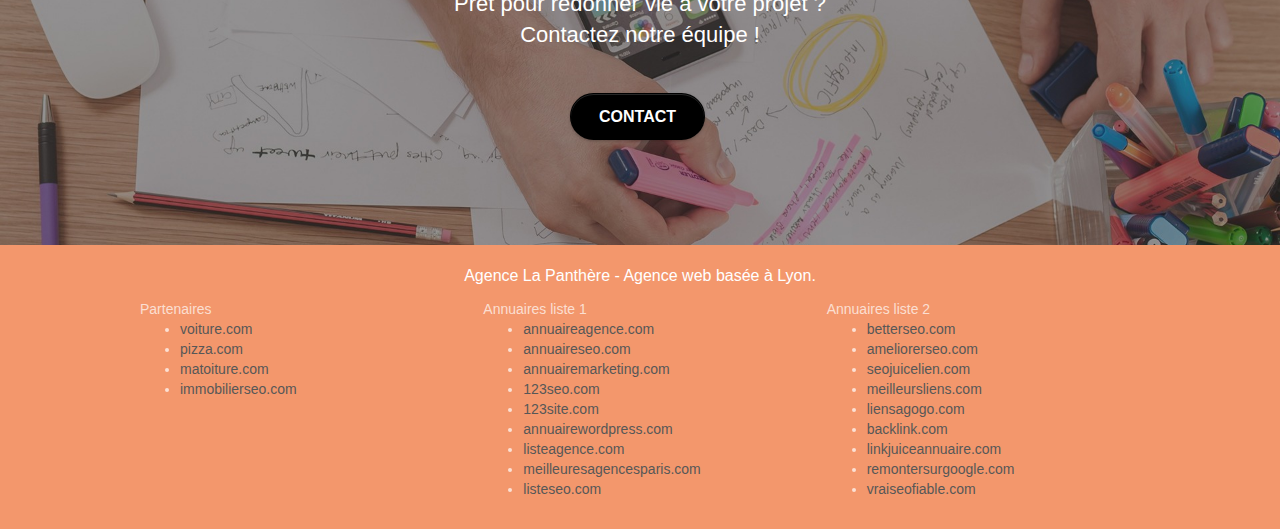
==== commit bdee6e29: "supression css dans le code html" ====
--- a/index.html
+++ b/index.html
@@ -33,53 +33,55 @@
     
 <!-- bloc-0 -->
 <div class="bloc bgc-white l-bloc " id="bloc-0">
-	<div class="container bloc-sm">
-
-		<nav class="navbar row">
-			<div class="navbar-header">
-				<a class="navbar-brand" href="index.html"><img src="img/agence-la-panthere-monochrome.svg" alt="La Panthère agence web design Lyon"></a>
-				<button id="nav-toggle" type="button" class="ui-navbar-toggle navbar-toggle" data-toggle="collapse" data-target=".navbar-1">
-					<span class="sr-only">Toggle navigation</span><span class="icon-bar"></span><span class="icon-bar"></span><span class="icon-bar"></span>
-				</button>
-			</div>
-			<div class="collapse navbar-collapse navbar-1 special-dropdown-nav">
-				<ul class="site-navigation nav navbar-nav">
-					<li>
-						<a href="index.html">Accueil</a>
-					</li>
-					<li>
-					</li>
-					<li>
-						<a href="contact.html">Contact</a>
-					</li>
-				</ul>
-			</div>
-		</nav>
+	<header>
+		<div class="container bloc-sm">
+			<nav class="navbar row">
+				<div class="navbar-header">
+					<a class="navbar-brand" href="index.html"><img src="img/agence-la-panthere-monochrome.svg" alt="La Panthère agence web design Lyon"></a>
+					<button id="nav-toggle" type="button" class="ui-navbar-toggle navbar-toggle" data-toggle="collapse" data-target=".navbar-1">
+						<span class="sr-only">Toggle navigation</span><span class="icon-bar"></span><span class="icon-bar"></span><span class="icon-bar"></span>
+					</button>
+				</div>
+				<div class="collapse navbar-collapse navbar-1 special-dropdown-nav">
+					<ul class="site-navigation nav navbar-nav">
+						<li>
+							<a href="index.html">Accueil</a>
+						</li>
+						<li>
+							<a href="contact.html">Contact</a>
+						</li>
+					</ul>
+				</div>
+			</nav>
+		</div>
+	</header>
+</div>
+<!-- bloc-0 END -->
+
+<!-- bloc-1-presentation -->
+<section>
+	<div class="bloc bgc-dark-slate-blue bg-banniere d-bloc bg-t-edge bloc-bg-texture texture-paper b-parallax" id="bloc-1-hero">
+		<div class="container bloc-lg">
+			<div class="row tight-width-whitespace">
+				<div class="col-sm-12">
+					<img id="logo" src="img/logo.jpg" class="center-block image-resize-mode" alt="Agence La Panthère web design" />
+					<h1 class="text-center hero-bloc-text tc-white ">
+						Agence La Panthère
+					</h1>
+					<div class="text-center">
+						<a href="contact.html" class="btn btn-lg btn-clean btn-rd cta-hero btn-atomic-tangerine" id="cta-hero">Contact</a>
+					</div>
+				</div>
+			</div>
+		</div>
 	</div>
-</div>
-<!-- bloc-0 END -->
-
-<!-- bloc-1-presentation -->
-<div class="bloc bgc-dark-slate-blue bg-banniere d-bloc bg-t-edge bloc-bg-texture texture-paper b-parallax" id="bloc-1-hero">
-	<div class="container bloc-lg">
-		<div class="row tight-width-whitespace">
-			<div class="col-sm-12">
-				<img src="img/logo.jpg" class="center-block image-resize-mode" width="100" alt="Agence La Panthère web design" />
-				<h1 class="text-center hero-bloc-text tc-white ">
-					Agence La Panthère
-				</h1>
-				<div class="text-center">
-					<a href="contact.html" class="btn btn-lg btn-clean btn-rd cta-hero btn-atomic-tangerine" id="cta-hero">Contact</a>
-				</div>
-			</div>
-		</div>
-	</div>
-</div>
+</section>
 <!-- bloc-1-presentation END -->
 
 <!-- bloc-2-services -->
 <div class="bloc bgc-white l-bloc" id="bloc-2-services">
-	<div class="container bloc-md">
+	<section>	
+		<div class="container bloc-md">
 		<div class="row">
 			<div class="col-sm-12 text-center">
 				<h2>L'agence La Panthère est une agence de web design qui aide les entreprises à devenir attractives et visible sur internet</h2>
@@ -128,12 +130,14 @@
 			</div>
 		</div>
 	</div>
+	</section>
 </div>
 <!-- bloc-2-services END -->
 
 <!-- bloc-3-what-i-do -->
 <div class="bloc tc-white bgc-atomic-tangerine bg-presentation d-bloc bloc-bg-texture texture-paper b-parallax" id="bloc-3-what-i-do">
-	<div class="container bloc-lg">
+	<section>	
+		<div class="container bloc-lg">
 		<div class="row tight-width-whitespace black-background">
 			<div class="col-sm-12">
 				<h2 class="mg-md text-center tc-white">
@@ -145,148 +149,155 @@
 			</div>
 		</div>
 	</div>
+	</section>
 </div>
 <!-- bloc-3-what-i-do END -->
 
 <!-- bloc-4-portfolio -->
 <div class="bloc bgc-white bg-lines-h2-bg bg-repeat l-bloc" id="bloc-4-portfolio">
-	<div class="container bloc-lg">
-		<div class="row">
-			<div class="col-sm-12 text-center">
-				<h2>Nous travaillons avec beaucoup de client, voici nos réalisation.</h2>
-			</div>
-		</div>
-		<div class="row tight-width-whitespace portfolio-row">
-			<div class="col-sm-6">
-				<a href="#" data-lightbox="img/1.jpg" data-gallery-id="gallery-1" data-caption="Refonte d'un site web pour un journal local" data-frame="snapshot-lb"><img src="img/1.jpg" alt="Refonte d'un site web à Lyon" class="img-responsive portfolio-thumb" /></a>
-				<h3 class="mg-md text-center">
-					Refonte d'un site web pour un journal local
-				</h3>
-				<p class="text-center">
-					Nous avons créé une nouvelle identité visuelle pour un journal lyonnais.
-				</p>
-			</div>
-			<div class="col-sm-6">
-				<a href="#" data-lightbox="img/2.jpg" data-gallery-id="gallery-1" data-caption="Création d'un site web pour photographes" data-frame="snapshot-lb"><img src="img/2.jpg" class="img-responsive portfolio-thumb" alt="création d'un site web à Lyon" /></a>
-				<h3 class="mg-md text-center">
-					Création d'un site web pour photographes
-				</h3>
-				<p class="text-center">
-					Nous avons conçu la plateforme idéale pour laisser place aux clichés des photographes.
-				</p>
-			</div>
-		</div>
-		<div class="row tight-width-whitespace portfolio-row">
-			<div class="col-sm-6">
-				<a href="#" data-lightbox="img/3.bmp" data-gallery-id="gallery-1" data-caption="Création d'un site internet pour un voyageur" data-frame="snapshot-lb"><img id="img" src="img/3.jpg" class="img-responsive portfolio-thumb" alt="Création d'un site web pour voyageur"/></a>
-				<h3 class="mg-md text-center">
-					Création d'un site internet pour un voyageur
-				</h3>
-				<p class="text-center">
-					Nous avons élaboré un site internet et des illustrations pour sublimer les vidéos et les articles de ce voyageur.
-				</p>
-			</div>
-			<div class="col-sm-6">
-				<a href="#" data-lightbox="img/4.bmp" data-gallery-id="gallery-1" data-caption="Conception d'un site pour une agence de mariage" data-frame="snapshot-lb"><img id="img" src="img/4.jpg" class="img-responsive portfolio-thumb" alt="Création d'un site web pour agence de mariage" /></a>
-				<h3 class="mg-md text-center">
-					Conception d'un site pour une agence de mariage
-				</h3>
-				<p class="text-center">
-					Nous avons travaillé avec cette agence pour créer un site internet permettant la présentation détaillée de leurs prestations.
-				</p>
-			</div>
-		</div>
-	</div>
+	<section>
+		<div class="container bloc-lg">
+			<div class="row">
+				<div class="col-sm-12 text-center">
+					<h2>Nous travaillons avec beaucoup de client, voici nos réalisation.</h2>
+				</div>
+			</div>
+			<div class="row tight-width-whitespace portfolio-row">
+				<div class="col-sm-6">
+					<a href="#" data-lightbox="img/1.jpg" data-gallery-id="gallery-1" data-caption="Refonte d'un site web pour un journal local" data-frame="snapshot-lb"><img src="img/1.jpg" alt="Refonte d'un site web à Lyon" class="img-responsive portfolio-thumb" /></a>
+					<h3 class="mg-md text-center">
+						Refonte d'un site web pour un journal local
+					</h3>
+					<p class="text-center">
+						Nous avons créé une nouvelle identité visuelle pour un journal lyonnais.
+					</p>
+				</div>
+				<div class="col-sm-6">
+					<a href="#" data-lightbox="img/2.jpg" data-gallery-id="gallery-1" data-caption="Création d'un site web pour photographes" data-frame="snapshot-lb"><img src="img/2.jpg" class="img-responsive portfolio-thumb" alt="création d'un site web à Lyon" /></a>
+					<h3 class="mg-md text-center">
+						Création d'un site web pour photographes
+					</h3>
+					<p class="text-center">
+						Nous avons conçu la plateforme idéale pour laisser place aux clichés des photographes.
+					</p>
+				</div>
+			</div>
+			<div class="row tight-width-whitespace portfolio-row">
+				<div class="col-sm-6">
+					<a href="#" data-lightbox="img/3.bmp" data-gallery-id="gallery-1" data-caption="Création d'un site internet pour un voyageur" data-frame="snapshot-lb"><img id="img" src="img/3.jpg" class="img-responsive portfolio-thumb" alt="Création d'un site web pour voyageur"/></a>
+					<h3 class="mg-md text-center">
+						Création d'un site internet pour un voyageur
+					</h3>
+					<p class="text-center">
+						Nous avons élaboré un site internet et des illustrations pour sublimer les vidéos et les articles de ce voyageur.
+					</p>
+				</div>
+				<div class="col-sm-6">
+					<a href="#" data-lightbox="img/4.bmp" data-gallery-id="gallery-1" data-caption="Conception d'un site pour une agence de mariage" data-frame="snapshot-lb"><img id="img" src="img/4.jpg" class="img-responsive portfolio-thumb" alt="Création d'un site web pour agence de mariage" /></a>
+					<h3 class="mg-md text-center">
+						Conception d'un site pour une agence de mariage
+					</h3>
+					<p class="text-center">
+						Nous avons travaillé avec cette agence pour créer un site internet permettant la présentation détaillée de leurs prestations.
+					</p>
+				</div>
+			</div>
+		</div>
+	</section>
 </div>
 <!-- bloc-4-portfolio END -->
 
 <!-- bloc-5-cta -->
 <div class="bloc bgc-dark-slate-blue bg-banniere d-bloc bloc-bg-texture texture-paper" id="bloc-5-cta">
-	<div class="container bloc-lg">
-		<div class="row">
-			<h2 class="mg-md text-center tc-white">
-				Prêt pour redonner vie à votre projet ?<br>Contactez notre équipe !
-			</h2>
-			<div class="col-sm-12 text-center">
-				<a href="contact.html" class="btn btn-atomic-tangerine btn-clean btn-rd btn-lg cta-hero">Contact</a>
-			</div>
-		</div>
-	</div>
+	<section>
+		<div class="container bloc-lg">
+			<div class="row">
+				<h2 class="mg-md text-center tc-white">
+					Prêt pour redonner vie à votre projet ?<br>Contactez notre équipe !
+				</h2>
+				<div class="col-sm-12 text-center">
+					<a href="contact.html" class="btn btn-atomic-tangerine btn-clean btn-rd btn-lg cta-hero">Contact</a>
+				</div>
+			</div>
+		</div>
+	</section>
 </div>
 <!-- bloc-5-cta END -->
 
 <!-- Footer - bloc-8 -->
 <div class="bloc bgc-atomic-tangerine d-bloc" id="bloc-8">
-	<div class="container bloc-sm">
-		<div class="row">
-			<div class="col-sm-12">
-				<p class="text-center white">
-					Agence La Panthère - Agence web basée à Lyon.<br>
-				</p>
-				<div class="row row-no-gutters social">
-					<div class="col-sm-3">
-						<div class="text-center">
-							<a class="social" href="index.html"><span class="fa fa-twitter icon-md"></span></a>
+	<footer>
+		<div class="container bloc-sm">
+			<div class="row">
+				<div class="col-sm-12">
+					<p class="text-center white">
+						Agence La Panthère - Agence web basée à Lyon.<br>
+					</p>
+					<div class="row row-no-gutters social">
+						<div class="col-sm-3">
+							<div class="text-center">
+								<a class="social" href="#"><span class="fa fa-twitter icon-md"></span></a>
+							</div>
+						</div>
+						<div class="col-sm-3">
+							<div class="text-center">
+								<a class="social" href="#"><span class="fa fa-facebook icon-md"></span></a>
+							</div>
+						</div>
+						<div class="col-sm-3">
+							<div class="text-center">
+								<a class="social" href="#"><span class="fa fa-dribbble icon-md"></span></a>
+							</div>
+						</div>
+						<div class="col-sm-3">
+							<div class="text-center">
+								<a class="social" href="#"><span class="fa fa-instagram icon-md"></span></a>
+							</div>
 						</div>
 					</div>
-					<div class="col-sm-3">
-						<div class="text-center">
-							<a class="social" href="index.html"><span class="fa fa-facebook icon-md"></span></a>
+					<div class="row">
+						<div class="col-sm-4">
+							Partenaires
+								<ul>
+									<li><a href="voiture.com">voiture.com</a></li>
+									<li><a href="pizza.com">pizza.com</a></li>
+									<li><a href="matoiture.com">matoiture.com</a></li>
+									<li><a href="immobilierseo.com">immobilierseo.com</a></li>
+								</ul>		
+						</div>
+						<div class="col-sm-4">
+							Annuaires liste 1
+							<ul>
+								<li><a href="annuaireagence.com">annuaireagence.com</a></li>
+								<li><a href="annuaireseo.com">annuaireseo.com</a></li>
+								<li><a href="annuairemarketing.com">annuairemarketing.com</a></li>
+								<li><a href="123seoture.com">123seo.com</a></li>
+								<li><a href="123site.com">123site.com</a></li>
+								<li><a href="annuairewordpress.com">annuairewordpress.com</a></li>
+								<li><a href="listeagence.com">listeagence.com</a></li>
+								<li><a href="meilleuresagencesparis.com">meilleuresagencesparis.com</a></li>
+								<li><a href="listeseo.com">listeseo.com</a></li>
+							</ul>
+						</div>
+						<div class="col-sm-4">
+							Annuaires liste 2
+							<ul>
+								<li><a href="betterseo.com">betterseo.com</a></li>
+								<li><a href="ameliorerseo.com">ameliorerseo.com</a></li>
+								<li><a href="seojuicelien.com">seojuicelien.com</a></li>
+								<li><a href="meilleursliens.com">meilleursliens.com</a></li>
+								<li><a href="liensagogo.com">liensagogo.com</a></li>
+								<li><a href="backlink.com">backlink.com</a></li>
+								<li><a href="linkjuiceannuaire.com">linkjuiceannuaire.com</a></li>
+								<li><a href="remontersurgoogle.com">remontersurgoogle.com</a></li>
+								<li><a href="vraiseofiable.com">vraiseofiable.com</a></li>
+							</ul>
 						</div>
 					</div>
-					<div class="col-sm-3">
-						<div class="text-center">
-							<a class="social" href="index.html"><span class="fa fa-dribbble icon-md"></span></a>
-						</div>
-					</div>
-					<div class="col-sm-3">
-						<div class="text-center">
-							<a class="social" href="index.html"><span class="fa fa-instagram icon-md"></span></a>
-						</div>
-					</div>
-				</div>
-				<div class="row">
-					<div class="col-sm-4">
-						Partenaires
-							<ul>
-								<li><a href="voiture.com">voiture.com</a></li>
-								<li><a href="pizza.com">pizza.com</a></li>
-								<li><a href="matoiture.com">matoiture.com</a></li>
-								<li><a href="immobilierseo.com">immobilierseo.com</a></li>
-							</ul>		
-					</div>
-					<div class="col-sm-4">
-						Annuaires liste 1
-						<ul>
-							<li><a href="annuaireagence.com">annuaireagence.com</a></li>
-							<li><a href="annuaireseo.com">annuaireseo.com</a></li>
-							<li><a href="annuairemarketing.com">annuairemarketing.com</a></li>
-							<li><a href="123seoture.com">123seo.com</a></li>
-							<li><a href="123site.com">123site.com</a></li>
-							<li><a href="annuairewordpress.com">annuairewordpress.com</a></li>
-							<li><a href="listeagence.com">listeagence.com</a></li>
-							<li><a href="meilleuresagencesparis.com">meilleuresagencesparis.com</a></li>
-							<li><a href="listeseo.com">listeseo.com</a></li>
-						</ul>
-					</div>
-					<div class="col-sm-4">
-						Annuaires liste 2
-						<ul>
-							<li><a href="betterseo.com">betterseo.com</a></li>
-							<li><a href="ameliorerseo.com">ameliorerseo.com</a></li>
-							<li><a href="seojuicelien.com">seojuicelien.com</a></li>
-							<li><a href="meilleursliens.com">meilleursliens.com</a></li>
-							<li><a href="liensagogo.com">liensagogo.com</a></li>
-							<li><a href="backlink.com">backlink.com</a></li>
-							<li><a href="linkjuiceannuaire.com">linkjuiceannuaire.com</a></li>
-							<li><a href="remontersurgoogle.com">remontersurgoogle.com</a></li>
-							<li><a href="vraiseofiable.com">vraiseofiable.com</a></li>
-						</ul>
-					</div>
-				</div>
-			</div>
-		</div>
-	</div>
+				</div>
+			</div>
+		</div>
+	</footer>
 </div>
 <!-- Footer - bloc-8 END -->
 
--- a/style.css
+++ b/style.css
@@ -322,7 +322,10 @@
     #img{
         width: 100%;
     }
-    
+ 
+}
+#logo {
+    width: 18%;
 }
 
 .nav-center .navbar-brand img {
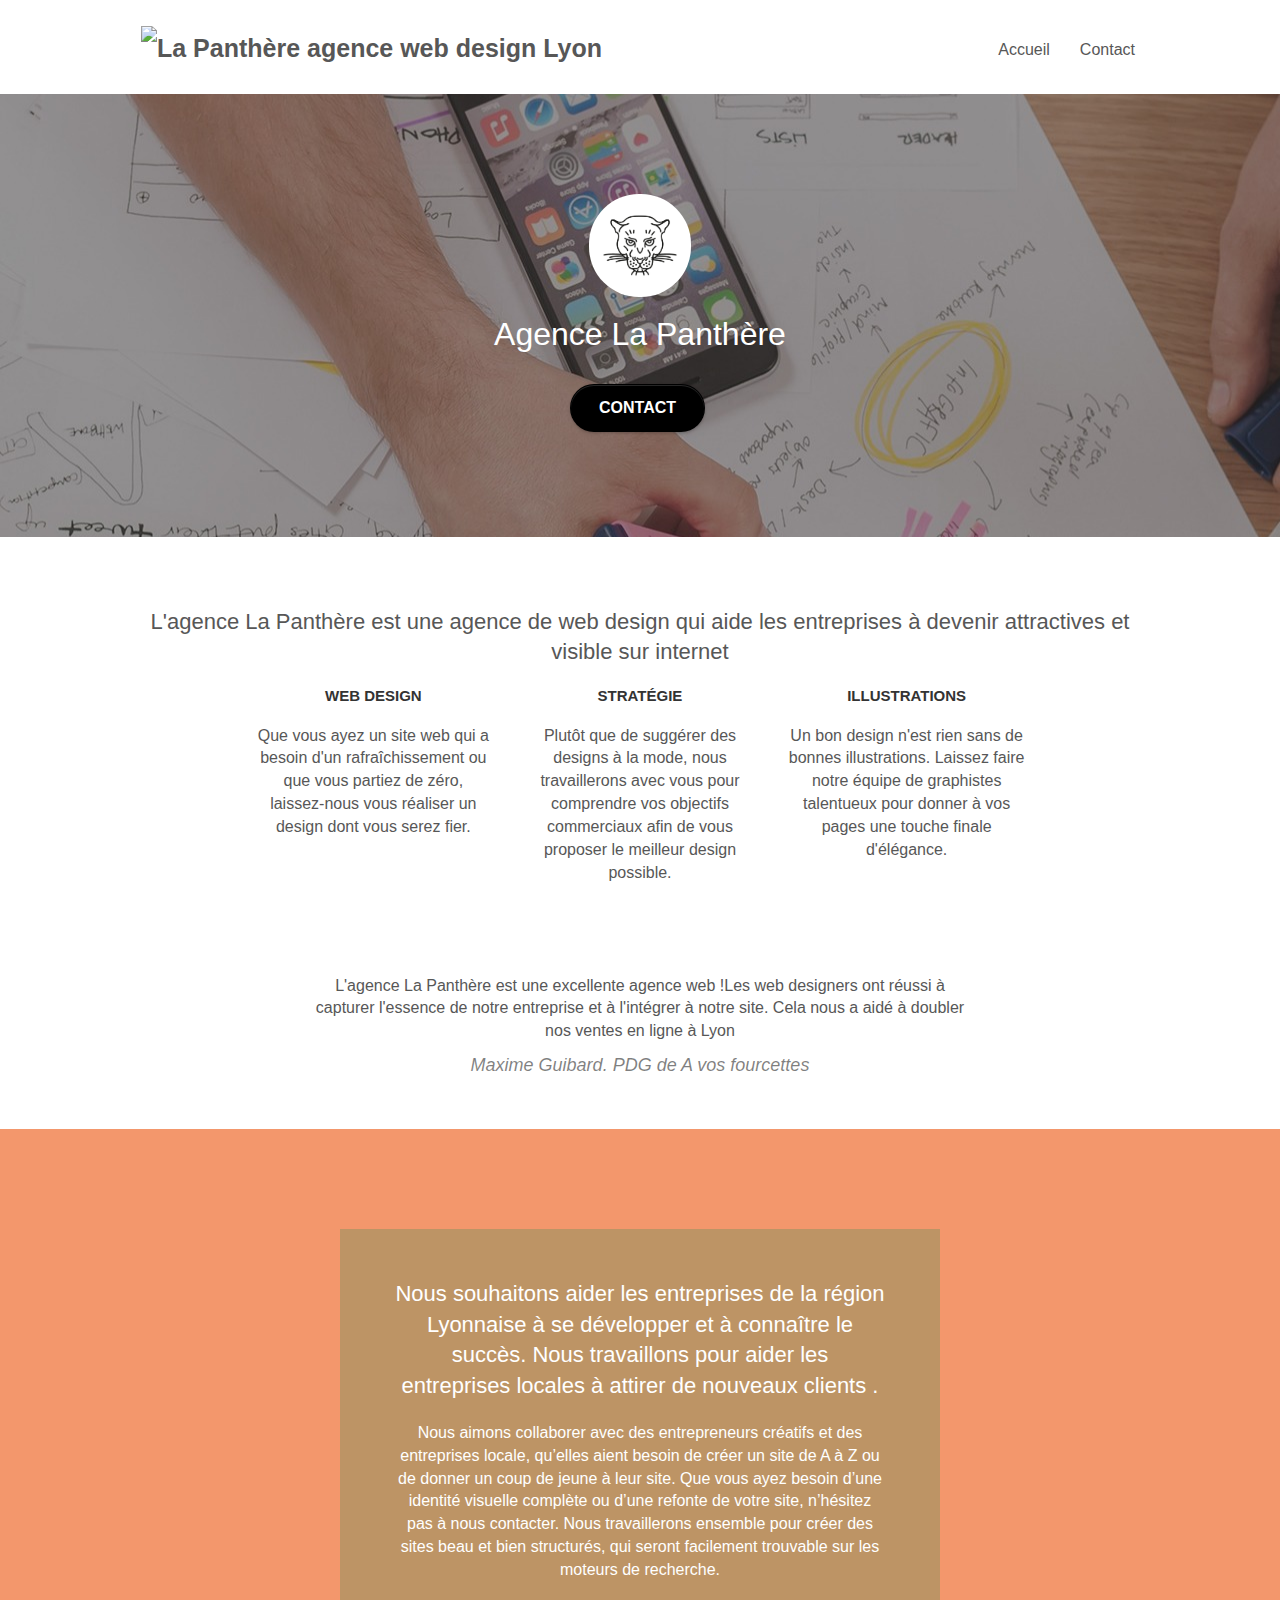
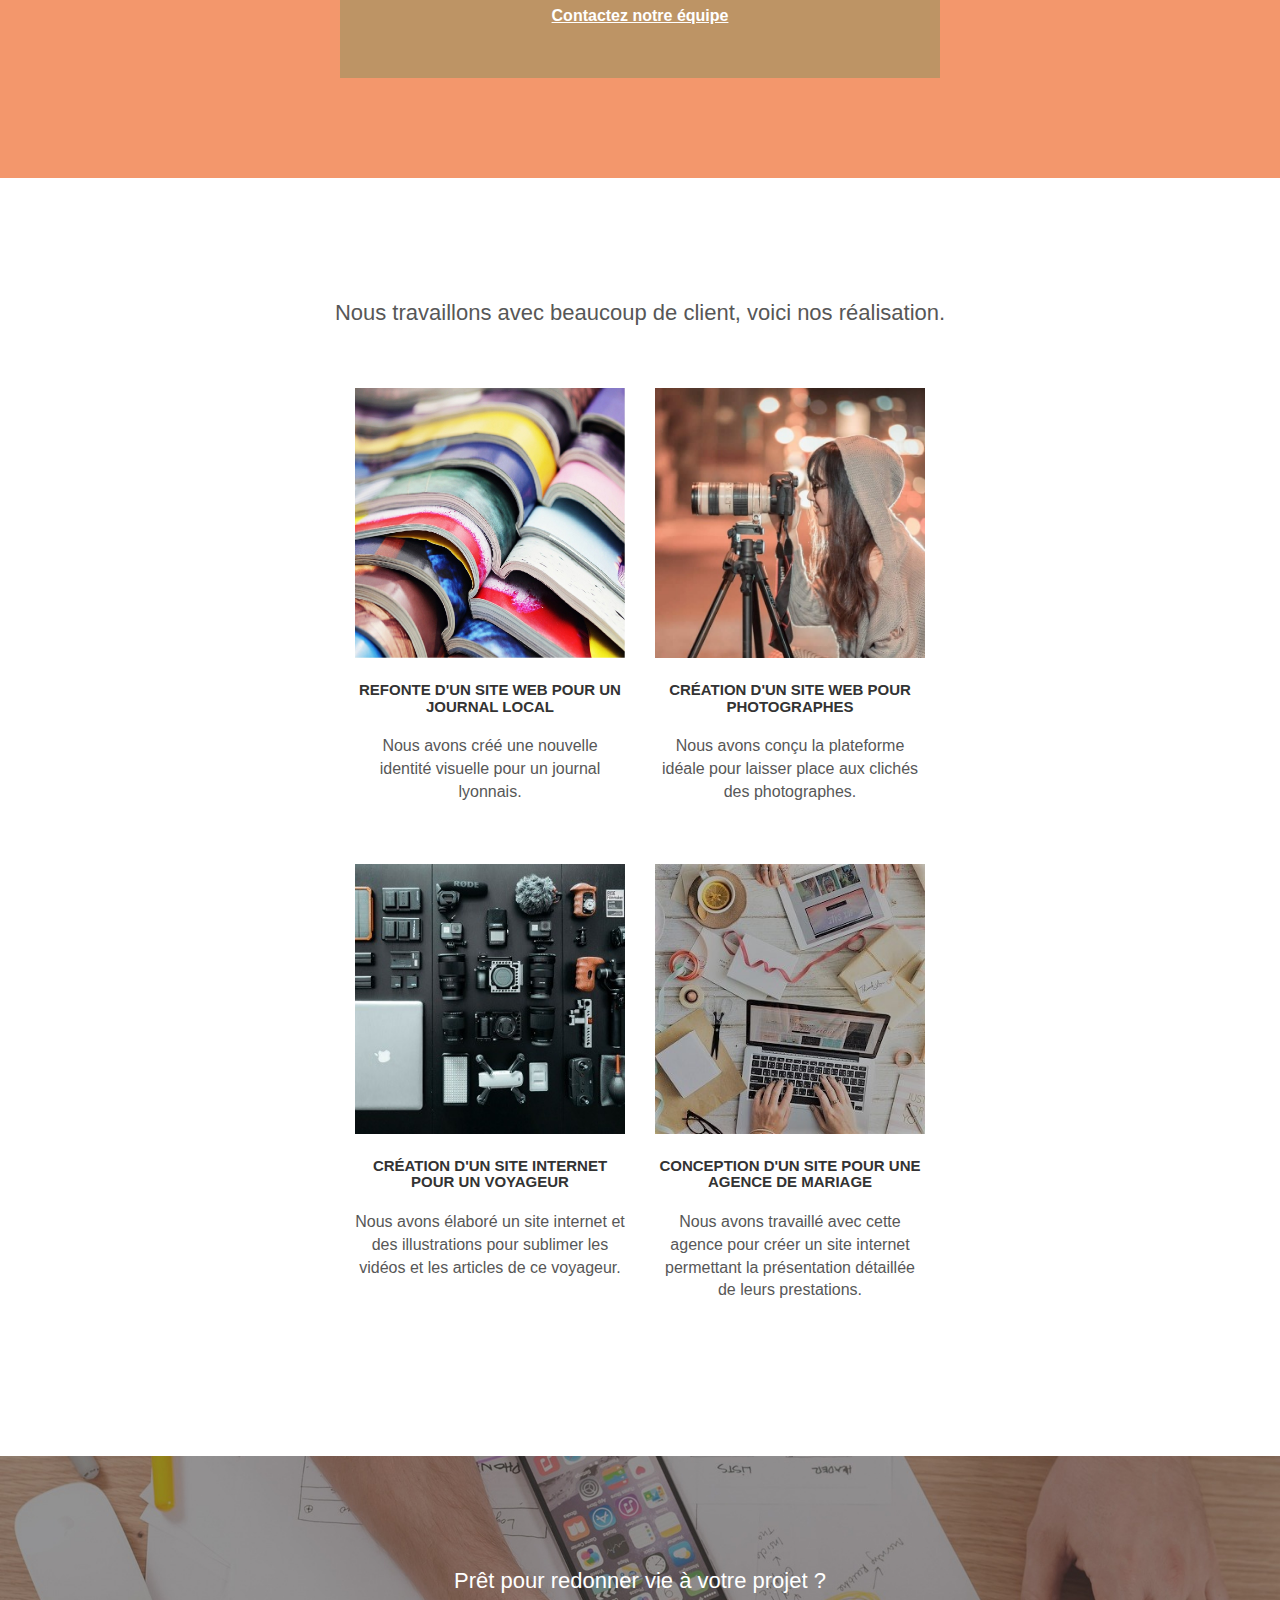
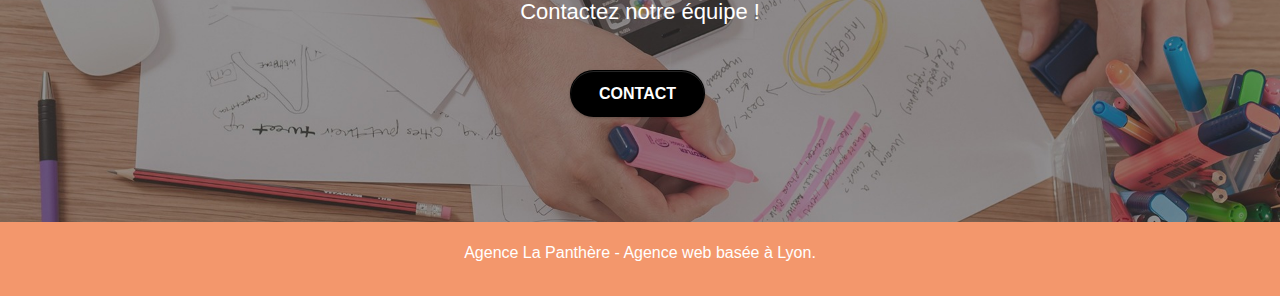
==== commit a6e0cfb9: "test input" ====
--- a/index.html
+++ b/index.html
@@ -12,13 +12,6 @@
 	<link rel="stylesheet" type="text/css" href="./css/font-awesome.css">
 	<link rel="stylesheet" type="text/css" href="./css/et-line.css">
 	
-    
-	<script src="./js/jquery-2.1.0.js"></script>
-	<script src="./js/bootstrap.js"></script>
-	<script src="./js/blocs.js"></script>
-	<script src="./js/jquery.touchSwipe.js" defer></script>
-	<script src="./js/gmaps.js"></script>
-
     <title>La Panthère Agence, web design</title>
 
     
@@ -124,7 +117,7 @@
 		</div>
 		<div class="row voffset-lg voffset">
 			<div class="col-xs-12 col-md-8 col-md-offset-2 text-center">
-				<p class="description">L'agence La Panthère est une excellente agence web ! <br>Les web designers ont réussi à capturer l'essence de notre <br>entreprise et à l'intégrer à notre site. Cela nous a aidé à <br>doubler nos ventes en ligne à Lyon</p>
+				<p class="description">L'agence La Panthère est une excellente agence web !Les web designers ont réussi à capturer l'essence de notre entreprise et à l'intégrer à notre site. Cela nous a aidé à doubler nos ventes en ligne à Lyon</p>
 				<cite>Maxime Guibard. PDG de A vos fourcettes</cite>
 
 			</div>
@@ -255,45 +248,6 @@
 							</div>
 						</div>
 					</div>
-					<div class="row">
-						<div class="col-sm-4">
-							Partenaires
-								<ul>
-									<li><a href="voiture.com">voiture.com</a></li>
-									<li><a href="pizza.com">pizza.com</a></li>
-									<li><a href="matoiture.com">matoiture.com</a></li>
-									<li><a href="immobilierseo.com">immobilierseo.com</a></li>
-								</ul>		
-						</div>
-						<div class="col-sm-4">
-							Annuaires liste 1
-							<ul>
-								<li><a href="annuaireagence.com">annuaireagence.com</a></li>
-								<li><a href="annuaireseo.com">annuaireseo.com</a></li>
-								<li><a href="annuairemarketing.com">annuairemarketing.com</a></li>
-								<li><a href="123seoture.com">123seo.com</a></li>
-								<li><a href="123site.com">123site.com</a></li>
-								<li><a href="annuairewordpress.com">annuairewordpress.com</a></li>
-								<li><a href="listeagence.com">listeagence.com</a></li>
-								<li><a href="meilleuresagencesparis.com">meilleuresagencesparis.com</a></li>
-								<li><a href="listeseo.com">listeseo.com</a></li>
-							</ul>
-						</div>
-						<div class="col-sm-4">
-							Annuaires liste 2
-							<ul>
-								<li><a href="betterseo.com">betterseo.com</a></li>
-								<li><a href="ameliorerseo.com">ameliorerseo.com</a></li>
-								<li><a href="seojuicelien.com">seojuicelien.com</a></li>
-								<li><a href="meilleursliens.com">meilleursliens.com</a></li>
-								<li><a href="liensagogo.com">liensagogo.com</a></li>
-								<li><a href="backlink.com">backlink.com</a></li>
-								<li><a href="linkjuiceannuaire.com">linkjuiceannuaire.com</a></li>
-								<li><a href="remontersurgoogle.com">remontersurgoogle.com</a></li>
-								<li><a href="vraiseofiable.com">vraiseofiable.com</a></li>
-							</ul>
-						</div>
-					</div>
 				</div>
 			</div>
 		</div>
@@ -304,6 +258,13 @@
 </div>
 <!-- Principal conteneur END -->
     
+<!--JavaScript-->
+<script src="./js/jquery-2.1.0.js"></script>
+<script src="./js/bootstrap.js"></script>
+<script src="./js/blocs.js"></script>
+<script src="./js/jquery.touchSwipe.js" defer></script>
+<script src="./js/gmaps.js"></script>
+<!--JavaScript END-->
 
 </body>
 </html>
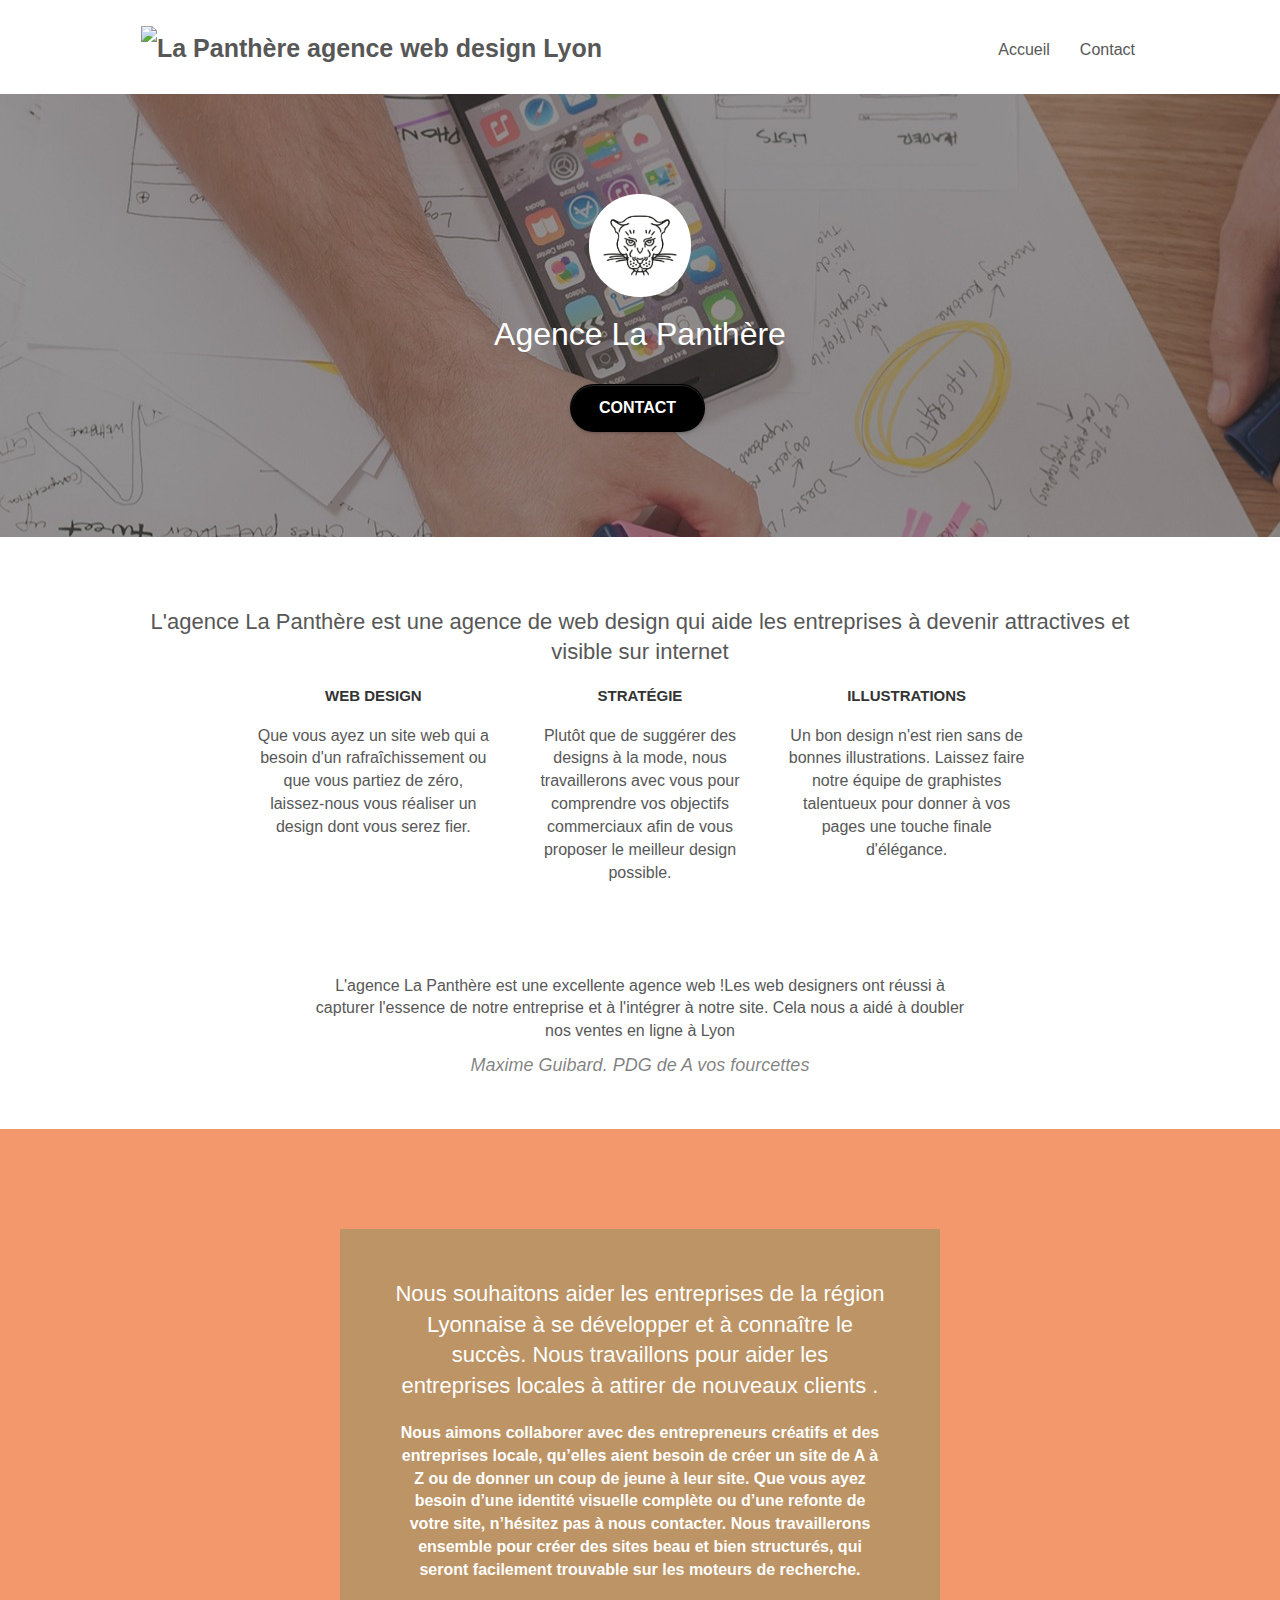
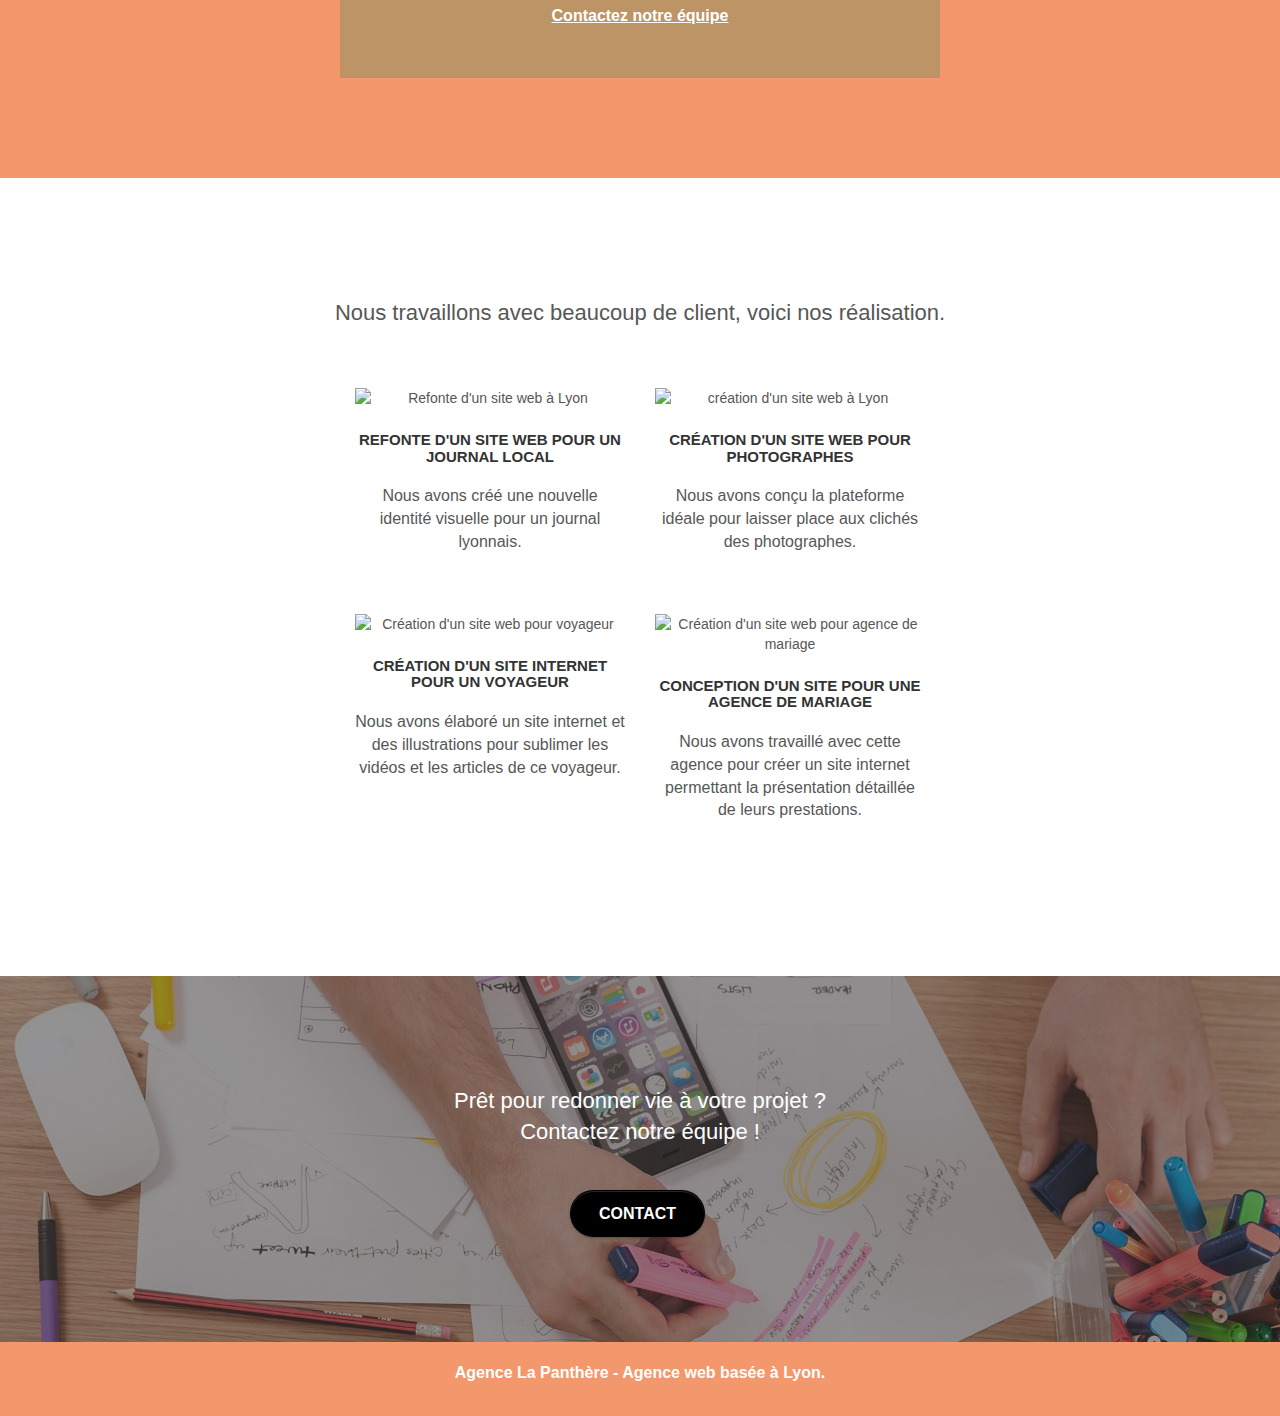
==== commit 7a6b456c: "section image optimiser" ====
--- a/index.html
+++ b/index.html
@@ -25,8 +25,8 @@
 <div class="page-container">
     
 <!-- bloc-0 -->
+<header>
 <div class="bloc bgc-white l-bloc " id="bloc-0">
-	<header>
 		<div class="container bloc-sm">
 			<nav class="navbar row">
 				<div class="navbar-header">
@@ -57,7 +57,7 @@
 		<div class="container bloc-lg">
 			<div class="row tight-width-whitespace">
 				<div class="col-sm-12">
-					<img id="logo" src="img/logo.jpg" class="center-block image-resize-mode" alt="Agence La Panthère web design" />
+					<img id="logo" src="img/logo.webp" class="center-block image-resize-mode" alt="Agence La Panthère web design" />
 					<h1 class="text-center hero-bloc-text tc-white ">
 						Agence La Panthère
 					</h1>
@@ -157,7 +157,7 @@
 			</div>
 			<div class="row tight-width-whitespace portfolio-row">
 				<div class="col-sm-6">
-					<a href="#" data-lightbox="img/1.jpg" data-gallery-id="gallery-1" data-caption="Refonte d'un site web pour un journal local" data-frame="snapshot-lb"><img src="img/1.jpg" alt="Refonte d'un site web à Lyon" class="img-responsive portfolio-thumb" /></a>
+					<a href="#" data-lightbox="img/1.jpg" data-gallery-id="gallery-1" data-caption="Refonte d'un site web pour un journal local" data-frame="snapshot-lb"><img src="img/1.webp" alt="Refonte d'un site web à Lyon" class="img-responsive portfolio-thumb" /></a>
 					<h3 class="mg-md text-center">
 						Refonte d'un site web pour un journal local
 					</h3>
@@ -166,7 +166,7 @@
 					</p>
 				</div>
 				<div class="col-sm-6">
-					<a href="#" data-lightbox="img/2.jpg" data-gallery-id="gallery-1" data-caption="Création d'un site web pour photographes" data-frame="snapshot-lb"><img src="img/2.jpg" class="img-responsive portfolio-thumb" alt="création d'un site web à Lyon" /></a>
+					<a href="#" data-lightbox="img/2.jpg" data-gallery-id="gallery-1" data-caption="Création d'un site web pour photographes" data-frame="snapshot-lb"><img src="img/2.webp" class="img-responsive portfolio-thumb" alt="création d'un site web à Lyon" /></a>
 					<h3 class="mg-md text-center">
 						Création d'un site web pour photographes
 					</h3>
@@ -177,7 +177,7 @@
 			</div>
 			<div class="row tight-width-whitespace portfolio-row">
 				<div class="col-sm-6">
-					<a href="#" data-lightbox="img/3.bmp" data-gallery-id="gallery-1" data-caption="Création d'un site internet pour un voyageur" data-frame="snapshot-lb"><img id="img" src="img/3.jpg" class="img-responsive portfolio-thumb" alt="Création d'un site web pour voyageur"/></a>
+					<a href="#" data-lightbox="img/3.bmp" data-gallery-id="gallery-1" data-caption="Création d'un site internet pour un voyageur" data-frame="snapshot-lb"><img id="img" src="img/3.webp" class="img-responsive portfolio-thumb" alt="Création d'un site web pour voyageur"/></a>
 					<h3 class="mg-md text-center">
 						Création d'un site internet pour un voyageur
 					</h3>
@@ -186,7 +186,7 @@
 					</p>
 				</div>
 				<div class="col-sm-6">
-					<a href="#" data-lightbox="img/4.bmp" data-gallery-id="gallery-1" data-caption="Conception d'un site pour une agence de mariage" data-frame="snapshot-lb"><img id="img" src="img/4.jpg" class="img-responsive portfolio-thumb" alt="Création d'un site web pour agence de mariage" /></a>
+					<a href="#" data-lightbox="img/4.bmp" data-gallery-id="gallery-1" data-caption="Conception d'un site pour une agence de mariage" data-frame="snapshot-lb"><img id="img" src="img/4.webp" class="img-responsive portfolio-thumb" alt="Création d'un site web pour agence de mariage" /></a>
 					<h3 class="mg-md text-center">
 						Conception d'un site pour une agence de mariage
 					</h3>
--- a/style.css
+++ b/style.css
@@ -93,7 +93,7 @@
 .texture-paper::before {
     background: url("img/texture-paper.png");
     background-size: 280px 280px;
-
+    
 }
 
 .b-parallax {
@@ -719,6 +719,9 @@
 .social {
     max-width: 400px;
     margin: auto auto auto auto;
+    display: flex;
+    flex-direction: row;
+    justify-content: space-around;
 }
 
 h2 {
@@ -753,7 +756,8 @@
 }
 
 .white {
-    color: #FFFFFF!important;
+    color: #ffffff!important;
+    font-weight: bold;
 }
 
 .portfolio-thumb {
@@ -839,7 +843,7 @@
 }
 
 .bg-presentation {
-    background-image: url("img/image-de-presentation.bmp");
+    background-image: url("img/image-de-presentation.jpg");
 }
 
 @media (max-width: 1024px) {
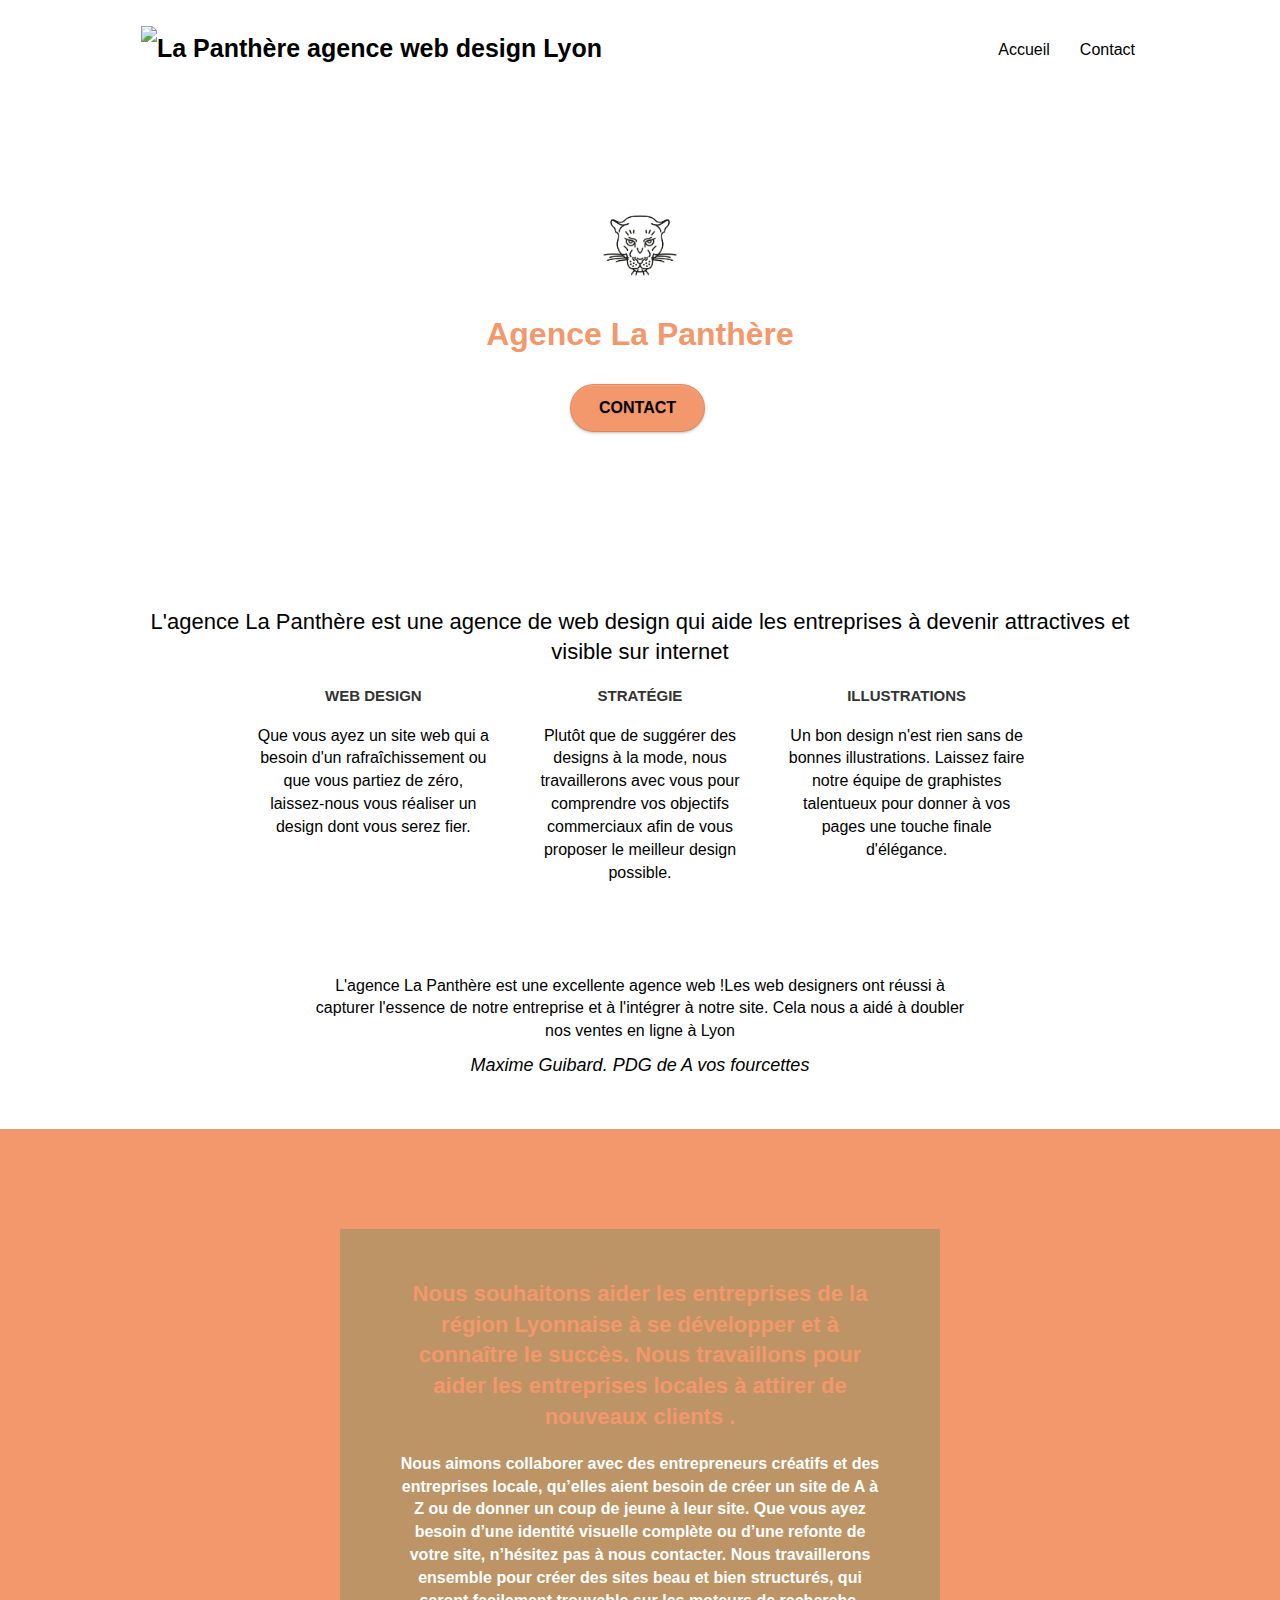
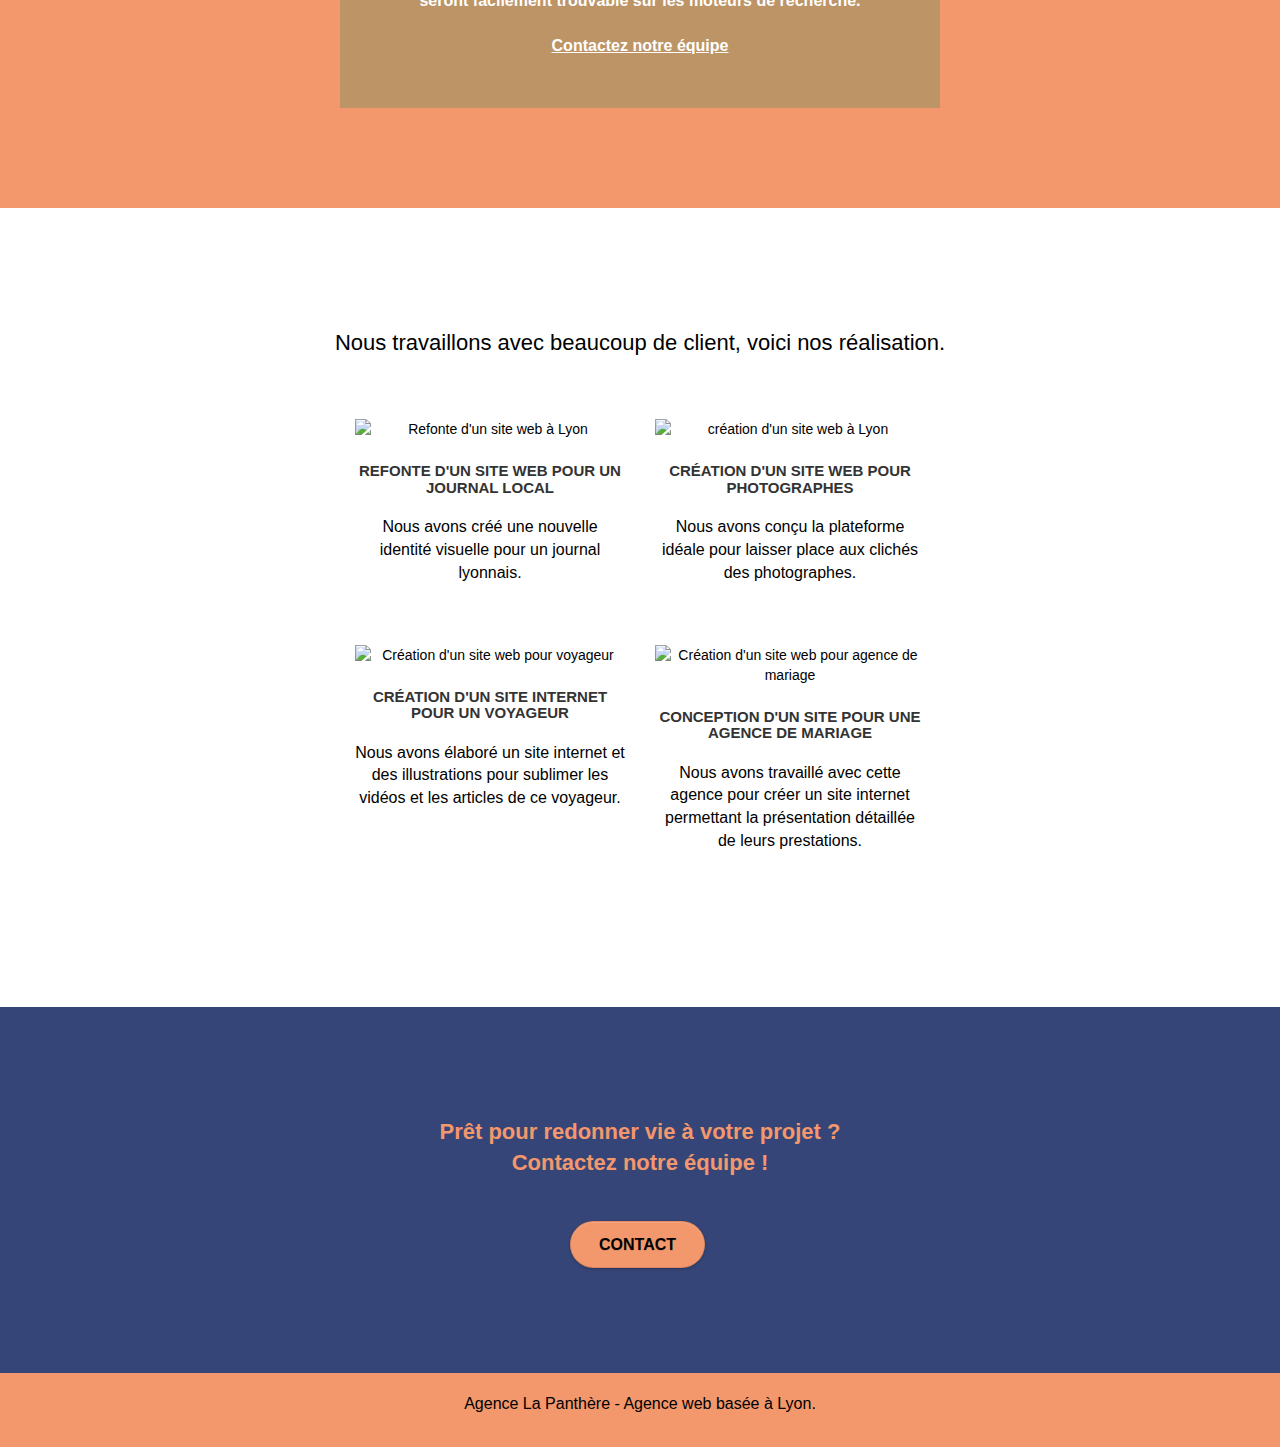
==== commit 4c334e15: "css minifier" ====
--- a/index.html
+++ b/index.html
@@ -26,7 +26,7 @@
     
 <!-- bloc-0 -->
 <header>
-<div class="bloc bgc-white l-bloc " id="bloc-0">
+	<div class="bloc bgc-white l-bloc " id="bloc-0">
 		<div class="container bloc-sm">
 			<nav class="navbar row">
 				<div class="navbar-header">
@@ -47,18 +47,18 @@
 				</div>
 			</nav>
 		</div>
-	</header>
-</div>
+	</div>
+</header>	
 <!-- bloc-0 END -->
 
 <!-- bloc-1-presentation -->
 <section>
-	<div class="bloc bgc-dark-slate-blue bg-banniere d-bloc bg-t-edge bloc-bg-texture texture-paper b-parallax" id="bloc-1-hero">
+	<div class="bloc bg-banniere d-bloc bg-t-edge bloc-bg-texture texture-paper b-parallax" id="bloc-1-hero">
 		<div class="container bloc-lg">
 			<div class="row tight-width-whitespace">
 				<div class="col-sm-12">
-					<img id="logo" src="img/logo.webp" class="center-block image-resize-mode" alt="Agence La Panthère web design" />
-					<h1 class="text-center hero-bloc-text tc-white ">
+					<img id="logo" src="img/logo.webp" class="center-block" alt="Agence La Panthère web design" />
+					<h1 class="text-center tc-white ">
 						Agence La Panthère
 					</h1>
 					<div class="text-center">
@@ -128,12 +128,12 @@
 <!-- bloc-2-services END -->
 
 <!-- bloc-3-what-i-do -->
-<div class="bloc tc-white bgc-atomic-tangerine bg-presentation d-bloc bloc-bg-texture texture-paper b-parallax" id="bloc-3-what-i-do">
+<div class="bloc bgc-atomic-tangerine bg-presentation d-bloc bloc-bg-texture texture-paper b-parallax" id="bloc-3-what-i-do">
 	<section>	
 		<div class="container bloc-lg">
 		<div class="row tight-width-whitespace black-background">
 			<div class="col-sm-12">
-				<h2 class="mg-md text-center tc-white">
+				<h2 class="mg-md tc-white">
 					Nous souhaitons aider les entreprises de la région Lyonnaise à se développer et à connaître le succès. Nous travaillons pour aider les entreprises locales à attirer de nouveaux clients .<br>
 				</h2>
 				<p class="text-center white">
@@ -147,7 +147,7 @@
 <!-- bloc-3-what-i-do END -->
 
 <!-- bloc-4-portfolio -->
-<div class="bloc bgc-white bg-lines-h2-bg bg-repeat l-bloc" id="bloc-4-portfolio">
+<div class="bloc bg-lines-h2-bg bg-repeat l-bloc" id="bloc-4-portfolio">
 	<section>
 		<div class="container bloc-lg">
 			<div class="row">
@@ -158,7 +158,7 @@
 			<div class="row tight-width-whitespace portfolio-row">
 				<div class="col-sm-6">
 					<a href="#" data-lightbox="img/1.jpg" data-gallery-id="gallery-1" data-caption="Refonte d'un site web pour un journal local" data-frame="snapshot-lb"><img src="img/1.webp" alt="Refonte d'un site web à Lyon" class="img-responsive portfolio-thumb" /></a>
-					<h3 class="mg-md text-center">
+					<h3 class="mg-md ">
 						Refonte d'un site web pour un journal local
 					</h3>
 					<p class="text-center">
@@ -167,7 +167,7 @@
 				</div>
 				<div class="col-sm-6">
 					<a href="#" data-lightbox="img/2.jpg" data-gallery-id="gallery-1" data-caption="Création d'un site web pour photographes" data-frame="snapshot-lb"><img src="img/2.webp" class="img-responsive portfolio-thumb" alt="création d'un site web à Lyon" /></a>
-					<h3 class="mg-md text-center">
+					<h3 class="mg-md">
 						Création d'un site web pour photographes
 					</h3>
 					<p class="text-center">
@@ -178,7 +178,7 @@
 			<div class="row tight-width-whitespace portfolio-row">
 				<div class="col-sm-6">
 					<a href="#" data-lightbox="img/3.bmp" data-gallery-id="gallery-1" data-caption="Création d'un site internet pour un voyageur" data-frame="snapshot-lb"><img id="img" src="img/3.webp" class="img-responsive portfolio-thumb" alt="Création d'un site web pour voyageur"/></a>
-					<h3 class="mg-md text-center">
+					<h3 class="mg-md">
 						Création d'un site internet pour un voyageur
 					</h3>
 					<p class="text-center">
@@ -186,8 +186,8 @@
 					</p>
 				</div>
 				<div class="col-sm-6">
-					<a href="#" data-lightbox="img/4.bmp" data-gallery-id="gallery-1" data-caption="Conception d'un site pour une agence de mariage" data-frame="snapshot-lb"><img id="img" src="img/4.webp" class="img-responsive portfolio-thumb" alt="Création d'un site web pour agence de mariage" /></a>
-					<h3 class="mg-md text-center">
+					<a href="#" data-lightbox="img/4.bmp" data-gallery-id="gallery-1" data-caption="Conception d'un site pour une agence de mariage" data-frame="snapshot-lb"><img id="image" src="img/4.webp" class="img-responsive portfolio-thumb" alt="Création d'un site web pour agence de mariage" /></a>
+					<h3 class="mg-md">
 						Conception d'un site pour une agence de mariage
 					</h3>
 					<p class="text-center">
@@ -201,20 +201,20 @@
 <!-- bloc-4-portfolio END -->
 
 <!-- bloc-5-cta -->
-<div class="bloc bgc-dark-slate-blue bg-banniere d-bloc bloc-bg-texture texture-paper" id="bloc-5-cta">
-	<section>
+<section>
+	<div class="bloc bg-banniere bgc-dark-slate-blue d-bloc bloc-bg-texture texture-paper" id="bloc-5-cta">
 		<div class="container bloc-lg">
 			<div class="row">
-				<h2 class="mg-md text-center tc-white">
+				<h2 class="mg-md tc-white">
 					Prêt pour redonner vie à votre projet ?<br>Contactez notre équipe !
 				</h2>
-				<div class="col-sm-12 text-center">
-					<a href="contact.html" class="btn btn-atomic-tangerine btn-clean btn-rd btn-lg cta-hero">Contact</a>
-				</div>
-			</div>
-		</div>
-	</section>
-</div>
+				<div class="col-sm-12">
+						<a href="contact.html" class="btn btn-atomic-tangerine btn-clean btn-rd btn-lg cta-hero">Contact</a>
+				</div>
+			</div>
+		</div>
+	</div>
+</section>
 <!-- bloc-5-cta END -->
 
 <!-- Footer - bloc-8 -->
@@ -223,7 +223,7 @@
 		<div class="container bloc-sm">
 			<div class="row">
 				<div class="col-sm-12">
-					<p class="text-center white">
+					<p class="text-center">
 						Agence La Panthère - Agence web basée à Lyon.<br>
 					</p>
 					<div class="row row-no-gutters social">
--- a/style.css
+++ b/style.css
@@ -1,1064 +1 @@
-body {
-    margin: 0;
-    padding: 0;
-    background: #FFF;
-    overflow-x: hidden;
-    -webkit-font-smoothing: antialiased;
-    -moz-osx-font-smoothing: grayscale;
-}
-
-a,
-button {
-    transition: all .3s ease-in-out;
-    outline: none!important;
-}
-
-a:hover {
-    text-decoration: none;
-    cursor: pointer;
-}
-
-#page-loading-blocs-notifaction {
-    position: fixed;
-    top: 0;
-    bottom: 0;
-    width: 100%;
-    z-index: 100000;
-    background: #FFFFFF url("img/pageload-spinner.gif") no-repeat center center;
-}
-
-.bloc {
-    width: 100%;
-    clear: both;
-    background: 50% 50% no-repeat;
-    padding: 0 50px;
-    -webkit-background-size: cover;
-    -moz-background-size: cover;
-    -o-background-size: cover;
-    background-size: cover;
-    position: relative;
-}
-
-.bloc .container {
-    padding-left: 0;
-    padding-right: 0;
-}
-
-.bloc-lg {
-    padding: 100px 50px;
-}
-
-.bloc-md {
-    padding: 50px;
-}
-
-.bloc-sm {
-    padding: 20px 50px;
-}
-
-.bg-center,
-.bg-l-edge,
-.bg-r-edge,
-.bg-t-edge,
-.bg-b-edge,
-.bg-tl-edge,
-.bg-bl-edge,
-.bg-tr-edge,
-.bg-br-edge,
-.bg-repeat {
-    -webkit-background-size: auto!important;
-    -moz-background-size: auto!important;
-    -o-background-size: auto!important;
-    background-size: auto!important;
-}
-
-.bg-repeat {
-    background: repeat;
-}
-
-.bg-t-edge {
-    background: top no-repeat;
-}
-
-.bloc-bg-texture::before {
-    content: "";
-    background-size: 2px 2px;
-    position: absolute;
-    top: 0;
-    bottom: 0;
-    left: 0;
-    right: 0;
-}
-
-.texture-paper::before {
-    background: url("img/texture-paper.png");
-    background-size: 280px 280px;
-    
-}
-
-.b-parallax {
-    background-attachment: fixed;
-}
-
-.d-bloc {
-    color: rgba(255, 255, 255, .7);
-}
-
-.d-bloc button:hover {
-    color: rgba(255, 255, 255, .9);
-}
-
-.d-bloc .icon-round,
-.d-bloc .icon-square,
-.d-bloc .icon-rounded,
-.d-bloc .icon-semi-rounded-a,
-.d-bloc .icon-semi-rounded-b {
-    border-color: rgba(255, 255, 255, .9);
-}
-
-.d-bloc .divider-h span {
-    border-color: rgba(255, 255, 255, .2);
-}
-
-.d-bloc .a-btn,
-.d-bloc .navbar a,
-.d-bloc .navbar-brand,
-.d-bloc a .icon-sm,
-.d-bloc a .icon-md,
-.d-bloc a .icon-lg,
-.d-bloc a .icon-xl,
-.d-bloc h1 a,
-.d-bloc h2 a,
-.d-bloc h3 a,
-.d-bloc h4 a,
-.d-bloc h5 a,
-.d-bloc h6 a,
-.d-bloc p a {
-    color: rgba(255, 255, 255, .6);
-}
-
-.d-bloc .a-btn:hover,
-.d-bloc .navbar a:hover,
-.d-bloc .navbar-brand:hover,
-.d-bloc a:hover .icon-sm,
-.d-bloc a:hover .icon-md,
-.d-bloc a:hover .icon-lg,
-.d-bloc a:hover .icon-xl,
-.d-bloc h1 a:hover,
-.d-bloc h2 a:hover,
-.d-bloc h3 a:hover,
-.d-bloc h4 a:hover,
-.d-bloc h5 a:hover,
-.d-bloc h6 a:hover,
-.d-bloc p a:hover {
-    color: rgba(255, 255, 255, 1);
-}
-
-.d-bloc .navbar-toggle .icon-bar {
-    background: rgba(255, 255, 255, 1);
-}
-
-.d-bloc .btn-wire,
-.d-bloc .btn-wire:hover {
-    color: rgba(255, 255, 255, 1);
-    border-color: rgba(255, 255, 255, 1);
-}
-
-.d-bloc .panel {
-    color: rgba(0, 0, 0, .5);
-}
-
-.d-bloc .panel button:hover {
-    color: rgba(0, 0, 0, .7);
-}
-
-.d-bloc .panel icon {
-    border-color: rgba(0, 0, 0, .7);
-}
-
-.d-bloc .panel .divider-h span {
-    border-color: rgba(0, 0, 0, .1);
-}
-
-.d-bloc .panel .a-btn {
-    color: rgba(0, 0, 0, .6);
-}
-
-.d-bloc .panel .a-btn:hover {
-    color: rgba(0, 0, 0, 1);
-}
-
-.d-bloc .panel .btn-wire,
-.d-bloc .panel .btn-wire:hover {
-    color: rgba(0, 0, 0, .7);
-    border-color: rgba(0, 0, 0, .3);
-}
-cite{
-    font-size: 18px;
-}
-@media (max-width: 768px) {
-   .description{
-       font-size: 15px;
-   }
-}
-.d-bloc .panel,
-.l-bloc {
-    color: rgba(0, 0, 0, .5);
-}
-
-.d-bloc .panel button:hover,
-.l-bloc button:hover {
-    color: rgba(0, 0, 0, .7);
-}
-
-.l-bloc .icon-round,
-.l-bloc .icon-square,
-.l-bloc .icon-rounded,
-.l-bloc .icon-semi-rounded-a,
-.l-bloc .icon-semi-rounded-b {
-    border-color: rgba(0, 0, 0, .7);
-}
-
-.d-bloc .panel .divider-h span,
-.l-bloc .divider-h span {
-    border-color: rgba(0, 0, 0, .1);
-}
-
-.d-bloc .panel .a-btn,
-.l-bloc .a-btn,
-.l-bloc .navbar a,
-.l-bloc .navbar-brand,
-.l-bloc a .icon-sm,
-.l-bloc a .icon-md,
-.l-bloc a .icon-lg,
-.l-bloc a .icon-xl,
-.l-bloc h1 a,
-.l-bloc h2 a,
-.l-bloc h3 a,
-.l-bloc h4 a,
-.l-bloc h5 a,
-.l-bloc h6 a,
-.l-bloc p a {
-    color: rgba(0, 0, 0, .6);
-}
-
-.d-bloc .panel .a-btn:hover,
-.l-bloc .a-btn:hover,
-.l-bloc .navbar a:hover,
-.l-bloc .navbar-brand:hover,
-.l-bloc a:hover .icon-sm,
-.l-bloc a:hover .icon-md,
-.l-bloc a:hover .icon-lg,
-.l-bloc a:hover .icon-xl,
-.l-bloc h1 a:hover,
-.l-bloc h2 a:hover,
-.l-bloc h3 a:hover,
-.l-bloc h4 a:hover,
-.l-bloc h5 a:hover,
-.l-bloc h6 a:hover,
-.l-bloc p a:hover {
-    color: rgba(0, 0, 0, 1);
-}
-
-.l-bloc .navbar-toggle .icon-bar {
-    color: rgba(0, 0, 0, .6);
-}
-
-.d-bloc .panel .btn-wire,
-.d-bloc .panel .btn-wire:hover,
-.l-bloc .btn-wire,
-.l-bloc .btn-wire:hover {
-    color: rgba(0, 0, 0, .7);
-    border-color: rgba(0, 0, 0, .3);
-}
-
-.voffset {
-    margin-top: 30px;
-}
-
-.voffset-lg {
-    margin-top: 80px;
-}
-
-.row-no-gutters {
-    margin-right: 0;
-    margin-left: 0;
-}
-
-.row.row-no-gutters > [class^="col-"],
-.row.row-no-gutters > [class*=" col-"] {
-    padding-right: 0;
-    padding-left: 0;
-}
-
-#bloc-1-hero h1 {
-    font-size: 32px;
-}
-
-.navbar {
-    margin-bottom: 0;
-    z-index: 1;
-}
-
-.navbar-brand {
-    height: auto;
-    padding: 3px 15px;
-    font-size: 25px;
-    font-weight: normal;
-    font-weight: 600;
-    line-height: 44px;
-}
-
-.navbar-brand img {
-    max-height: 200px;
-    margin: 0 5px 0 0;
-    display: inline;
-}
-
-.navbar-brand img[src$=svg] {
-    min-width: 188px;
-}
-@media (max-width: 768px) {
-    #img{
-        width: 100%;
-    }
- 
-}
-#logo {
-    width: 18%;
-}
-
-.nav-center .navbar-brand img {
-    margin: 0;
-}
-
-.navbar .nav {
-    padding-top: 2px;
-    margin-right: -16px;
-    float: right;
-    z-index: 1;
-}
-
-.nav > li {
-    float: left;
-    margin-top: 4px;
-    font-size: 16px;
-}
-
-.navbar-nav .open .dropdown-menu > li > a {
-    text-align: inherit;
-}
-
-.nav > li a:hover,
-.nav > li a:focus {
-    background: transparent;
-}
-
-.navbar-toggle {
-    margin: 10px 10px 0 0;
-    border: 0px;
-}
-
-.navbar-toggle:hover {
-    background: transparent!important;
-}
-
-.navbar-toggle .icon-bar {
-    background-color: rgba(0, 0, 0, .5);
-    width: 26px;
-}
-
-.nav-invert .navbar .nav {
-    float: left;
-}
-
-.nav-invert .navbar-header,
-.nav-invert .navbar-brand {
-    float: right;
-    position: relative;
-    z-index: 2;
-}
-
-@media (min-width: 768px) {
-    .site-navigation {
-        position: absolute;
-        top: 50%;
-        right: 20px;
-        transform: translate(0, -50%);
-        -webkit-transform: translateY(-50%);
-    }
-    .nav > li .dropdown-menu a,
-    .nav > li .dropdown-menu a:hover {
-        color: #484848;
-    }
-    .nav-invert .site-navigation {
-        left: 0;
-        right: 0;
-    }
-    .nav-center {
-        text-align: center;
-    }
-    .nav-center .navbar-header {
-        width: 100%;
-    }
-    .nav-center .navbar-header,
-    .nav-center .navbar-brand,
-    .nav-center .nav > li {
-        float: none;
-        display: inline-block;
-    }
-    .nav-center .site-navigation {
-        position: relative;
-        width: 100%;
-        right: 0;
-        margin-right: 0px;
-        margin-top: 20px;
-    }
-    .nav-center.mini-nav .navbar-toggle {
-        float: none;
-        margin: 10px auto 0;
-    }
-}
-
-.nav > li > .dropdown a {
-    background: none!important;
-    display: block;
-    padding: 14px 15px;
-}
-
-nav .caret {
-    margin: 0 5px;
-}
-
-.dropdown-menu .dropdown-menu {
-    top: -8px;
-    left: 100%;
-}
-
-.dropdown-menu .dropmenu-flow-right {
-    top: 100%;
-    left: 0;
-    margin-left: -1px;
-    border-top-left-radius: 0;
-    border-top-right-radius: 0;
-}
-
-.dropdown-menu .dropdown span {
-    border: 4px solid black;
-    border-top-color: transparent;
-    border-right-color: transparent;
-    border-bottom-color: transparent;
-    margin: 6px -5px 0 0!important;
-    float: right;
-}
-
-.mg-md {
-    margin-top: 10px;
-    margin-bottom: 20px;
-}
-
-.mg-lg {
-    margin-top: 10px;
-    margin-bottom: 40px;
-}
-
-.btn {
-    margin: 0 5px 5px 0;
-}
-
-.btn.pull-right {
-    margin: 0 0 5px 5px;
-}
-
-.btn-d,
-.btn-d:hover,
-.btn-d:focus {
-    color: #FFF;
-    background: rgba(0, 0, 0, .3);
-}
-
-button {
-    outline: none!important;
-}
-
-.btn-rd {
-    border-radius: 40px;
-}
-
-.btn-clean {
-    border: 1px solid rgba(0, 0, 0, .08);
-    border-bottom-color: rgba(0, 0, 0, .1);
-    text-shadow: 0 1px 0 rgba(0, 0, 1, .1);
-    box-shadow: 0 1px 3px rgba(0, 0, 1, .25), inset 0 1px 0 0 rgba(255, 255, 255, .15);
-}
-
-.icon-md {
-    font-size: 30px!important;
-}
-
-.icon-lg {
-    font-size: 60px!important;
-}
-
-.sm-shadow {
-    text-shadow: 0 1px 2px rgba(0, 0, 0, .3);
-}
-
-.panel-sq,
-.panel-sq .panel-heading,
-.panel-sq .panel-footer {
-    border-radius: 0;
-}
-
-.panel-rd {
-    border-radius: 30px;
-}
-
-.panel-rd .panel-heading {
-    border-radius: 29px 29px 0 0;
-}
-
-.panel-rd .panel-footer {
-    border-radius: 0 0 29px 29px;
-}
-
-.form-control {
-    border-color: rgba(0, 0, 0, .1);
-    box-shadow: none;
-}
-
-.scrollToTop {
-    width: 40px;
-    height: 40px;
-    position: fixed;
-    bottom: 20px;
-    right: 20px;
-    opacity: 0;
-    z-index: 500;
-    transition: all .3s ease-in-out;
-}
-
-.scrollToTop span {
-    margin-top: 6px;
-}
-
-.showScrollTop {
-    font-size: 14px;
-    opacity: 1;
-}
-
-a[data-lightbox] {
-    position: relative;
-    display: block;
-    text-align: center;
-}
-
-a[data-lightbox]:hover::before {
-    content: "+";
-    font-family: "HelveticaNeue-Light", "Helvetica Neue Light", "Helvetica Neue", Helvetica, Arial;
-    font-size: 32px;
-    width: 50px;
-    height: 50px;
-    margin-left: -25px;
-    border-radius: 50%;
-    background: rgba(0, 0, 0, .6);
-    color: #FFF;
-    font-weight: 100;
-    z-index: 1;
-    position: absolute;
-    top: 50%;
-    transform: translateY(-50%);
-    -webkit-transform: translateY(-50%);
-}
-
-a[data-lightbox]:hover img {
-    opacity: 0.6;
-    -webkit-animation-fill-mode: none;
-    animation-fill-mode: none;
-}
-
-#lightbox-modal {
-    display: flex;
-    align-items: center;
-}
-
-#lightbox-modal .modal-dialog {
-    width: 90%;
-    max-width: 900px;
-    margin: 0 auto 0;
-}
-
-#lightbox-modal .modal-dialog img {
-    max-height: 90vh;
-    margin: 0 auto;
-}
-
-.lightbox-caption {
-    padding: 20px;
-    color: #FFF;
-    background: rgba(0, 0, 0, .5);
-    position: absolute;
-    left: 15px;
-    right: 15px;
-    bottom: 5px;
-}
-
-.close-lightbox {
-    color: #FFF;
-    font-size: 30px;
-    position: absolute;
-    top: 20px;
-    right: 20px;
-    z-index: 20;
-    background: rgba(0, 0, 0, .5);
-    border: none;
-    line-height: 30px;
-    padding: 0 9px 5px;
-    opacity: 0.3;
-}
-
-.close-lightbox:hover,
-.next-lightbox:hover,
-.prev-lightbox:hover {
-    opacity: 1.0;
-    color: #FFF;
-}
-
-.next-lightbox,
-.prev-lightbox {
-    font-size: 20px;
-    color: rgba(255, 255, 255, .9);
-    background: rgba(0, 0, 0, .5);
-    transition: all .2s ease-in-out;
-    position: absolute;
-    top: 45%;
-    z-index: 1;
-    opacity: 0.4;
-}
-
-.next-lightbox {
-    padding: 6px 8px 1px 13px;
-    right: 25px;
-}
-
-.prev-lightbox {
-    padding: 6px 13px 1px 10px;
-    left: 25px;
-}
-
-.snapshot-lb .modal-body {
-    padding-bottom: 45px;
-}
-
-.snapshot-lb .lightbox-caption {
-    padding: 0;
-    color: rgba(0, 0, 0, .5);
-    background: none;
-}
-
-h1,
-h2,
-h3,
-h4,
-h5,
-h6,
-p,
-label,
-.btn,
-a {
-    font-family: "helvetica";
-    font-weight: 400;
-    color: #575757!important;
-}
-
-.container {
-    max-width: 1000px;
-}
-
-.hero-bloc-text {
-    font-size: 38px;
-}
-
-.hero-bloc-text-sub {
-    font-size: 36px;
-}
-
-.statement-bloc-text {
-    line-height: 26px;
-    font-style: italic;
-    font-size: 20px;
-    text-align: center;
-    font-weight: lighter;
-    max-width: 520px;
-    margin: auto auto auto auto;
-}
-
-p {
-    font-size: 16px;
-}
-
-.tight-width-whitespace {
-    max-width: 600px;
-    margin: auto auto auto auto;
-}
-
-.h1 {
-    font-size: 20px;
-    font-family: "Open Sans";
-}
-
-.cta-hero {
-    margin-top: 22px;
-    color: #FFFFFF!important;
-    text-transform: uppercase;
-    padding: 12px 28px 12px 28px;
-    font-size: 16px;
-    font-weight: 700;
-}
-
-.social {
-    max-width: 400px;
-    margin: auto auto auto auto;
-    display: flex;
-    flex-direction: row;
-    justify-content: space-around;
-}
-
-h2 {
-    font-size: 22px;
-    line-height: 1.4em;
-}
-
-h3 {
-    font-size: 15px;
-    text-transform: uppercase;
-    font-weight: 700;
-    color: #333333!important;
-}
-
-.med-width-whitespace {
-    max-width: 800px;
-    margin: auto auto auto auto;
-    box-shadow: 0px 0px 0px #000000;
-}
-
-h1 {
-    color: #333333!important;
-}
-
-h4 {
-    color: #333333!important;
-}
-
-.icons {
-    margin-bottom: 14px;
-    margin-top: 24px;
-}
-
-.white {
-    color: #ffffff!important;
-    font-weight: bold;
-}
-
-.portfolio-thumb {
-    margin-bottom: 24px;
-}
-
-.portfolio-row {
-    margin-bottom: 44px;
-    margin-top: 50px;
-}
-
-.avatar {
-    box-shadow: 0px 4px 9px rgba(0, 0, 0, 0.3);
-}
-
-.black-background {
-    background-color: rgba(165, 147, 99, 0.7);
-    padding: 40px 40px 40px 40px;
-}
-
-.bold-link {
-    font-weight: 900;
-    text-decoration: underline!important;
-}
-
-.bgc-white {
-    background-color: #FFFFFF;
-}
-
-.bgc-dark-slate-blue {
-    background-color: #364577;
-}
-
-.bgc-atomic-tangerine {
-    background-color: #F3976C;
-}
-
-.tc-white {
-    color: #ffffff!important;
-}
-
-.btn-atomic-tangerine {
-    background: #000000;
-    color: #ffffff!important;
-}
-
-.btn-atomic-tangerine:hover {
-    background: #000000!important;
-    color: #FFFFFF!important;
-}
-
-.ltc-white {
-    color: #FFFFFF!important;
-}
-
-.ltc-white:hover {
-    color: #cccccc!important;
-}
-
-.ltc-atomic-tangerine {
-    color: #F3976C!important;
-}
-
-.ltc-atomic-tangerine:hover {
-    color: #c27956!important;
-}
-
-.icon-dark-slate-blue {
-    color: #364577!important;
-    border-color: #364577!important;
-}
-
-.bg-dots-bg {
-    background-image: url("img/dots-bg.png");
-}
-
-.bg-lines-h2-bg {
-    background-image: url("img/lines-h2-bg.png");
-}
-
-.bg-banniere {
-    background-image: url("img/agence-la-panthere.jpg");
-}
-
-.bg-presentation {
-    background-image: url("img/image-de-presentation.jpg");
-}
-
-@media (max-width: 1024px) {
-    .bloc {
-        padding-left: 20px;
-        padding-right: 20px;
-    }
-    .bloc.full-width-bloc,
-    .bloc-tile-2.full-width-bloc .container,
-    .bloc-tile-3.full-width-bloc .container,
-    .bloc-tile-4.full-width-bloc .container {
-        padding-left: 0;
-        padding-right: 0;
-    }
-}
-
-@media (max-width: 992px) and (min-width: 768px) {
-    .navbar .nav {
-        max-width: 80%
-    }
-    .nav-center.navbar .nav {
-        max-width: 100%
-    }
-}
-
-@media only screen and (min-device-width: 768px) and (max-device-width: 1024px) and (orientation: landscape) {
-    .b-parallax {
-        background-attachment: scroll;
-    }
-}
-
-@media only screen and (min-device-width: 1024px) and (max-device-width: 1366px) and (-webkit-min-device-pixel-ratio: 1.5) {
-    .b-parallax {
-        background-attachment: scroll;
-    }
-}
-
-@media (max-width: 991px) {
-    .container {
-        width: 100%;
-    }
-    .b-parallax {
-        background-attachment: scroll;
-    }
-    .page-container,
-    #hero-bloc {
-        overflow-x: hidden;
-        position: relative;
-    }
-    .bloc {
-        padding-left: constant(safe-area-inset-left);
-        padding-right: constant(safe-area-inset-right);
-    }
-    .bloc-group,
-    .bloc-group .bloc {
-        display: block;
-        width: 100%;
-    }
-    .bloc-fill-screen .fill-bloc-top-edge,
-    .bloc-fill-screen .fill-bloc-bottom-edge {
-        padding: 0 20px;
-        padding-left: constant(safe-area-inset-left);
-        padding-right: constant(safe-area-inset-right);
-    }
-}
-
-@media (max-width: 767px) {
-    .page-container {
-        overflow-x: hidden;
-        position: relative;
-    }
-    h1,
-    h2,
-    h3,
-    h4,
-    h5,
-    h6,
-    p,
-    #disqus_thread {
-        padding-left: 10px!important;
-        padding-right: 10px!important;
-    }
-    .b-parallax {
-        background-attachment: scroll;
-    }
-    .navbar .nav {
-        padding-top: 0;
-        border-top: 1px solid rgba(0, 0, 0, .2);
-        float: none!important;
-    }
-    .navbar.row {
-        margin-left: 0;
-        margin-right: 0;
-    }
-    .site-navigation {
-        position: inherit;
-        transform: none;
-        -webkit-transform: none;
-        -ms-transform: none;
-    }
-    .nav > li {
-        margin-top: 0;
-        border-bottom: 1px solid rgba(0, 0, 0, .1);
-        background: rgba(0, 0, 0, .05);
-        text-align: left;
-        padding-left: 15px;
-        width: 100%;
-        list-style: none;
-    }
-    .nav > li:hover {
-        background: rgba(0, 0, 0, .08);
-    }
-    .dropdown .dropdown a .caret {
-        float: none;
-        margin: 5px 0 0 10px!important;
-        border: 4px solid black;
-        border-bottom-color: transparent;
-        border-right-color: transparent;
-        border-left-color: transparent;
-    }
-    #hero-bloc .navbar .nav {
-        background: rgba(0, 0, 0, .8);
-    }
-    #hero-bloc .navbar .nav a {
-        color: rgba(255, 255, 255, .6);
-    }
-    .hero {
-        padding: 50px 0;
-    }
-    .hero-nav {
-        left: -1px;
-        right: -1px;
-    }
-    .navbar-collapse {
-        padding: 0;
-        overflow-x: hidden;
-        -webkit-box-shadow: none;
-        box-shadow: none;
-    }
-    .navbar-brand img {
-        max-height: 40px;
-        width: auto;
-    }
-    .nav-invert .navbar-header {
-        float: none;
-        width: 100%;
-    }
-    .nav-invert .navbar-toggle {
-        float: left;
-        margin-left: 10px;
-    }
-    .bloc {
-        padding-left: 0;
-        padding-right: 0;
-    }
-    .bloc-xxl,
-    .bloc-xl,
-    .bloc-lg {
-        padding: 40px 0;
-    }
-    .bloc-sm,
-    .bloc-md {
-        padding-left: 0;
-        padding-right: 0;
-    }
-    .bloc-tile-2 .container,
-    .bloc-tile-3 .container,
-    .bloc-tile-4 .container,
-    .bloc-fill-screen .fill-bloc-top-edge,
-    .bloc-fill-screen .fill-bloc-bottom-edge {
-        padding-left: 0;
-        padding-right: 0;
-    }
-    .a-block {
-        padding: 0 10px;
-    }
-    .btn-dwn {
-        display: none;
-    }
-    .voffset {
-        margin-top: 5px;
-    }
-    .voffset-md {
-        margin-top: 20px;
-    }
-    .voffset-lg {
-        margin-top: 30px;
-    }
-    form {
-        padding: 5px;
-    }
-    .close-lightbox {
-        display: inline-block;
-    }
-    .blocsapp-device-iphone5 {
-        background-size: 216px 425px;
-        padding-top: 60px;
-        width: 216px;
-        height: 425px;
-    }
-    .blocsapp-device-iphone5 img {
-        width: 180px;
-        height: 320px;
-    }
-}
-
-@media (max-width: 400px) {
-    .bloc {
-        padding-left: 0;
-        padding-right: 0;
-    }
-}
-
-@media (max-width: 767px) {
-    .bloc-mob-center-text {
-        text-align: center;
-    }
-}+body{margin:0;padding:0;background:#fff;overflow-x:hidden;-webkit-font-smoothing:antialiased;-moz-osx-font-smoothing:grayscale}a,button{transition:all .3s ease-in-out;outline:0!important}a:hover{text-decoration:none;cursor:pointer}#page-loading-blocs-notifaction{position:fixed;top:0;bottom:0;width:100%;z-index:100000;background:#fff url("img/pageload-spinner.gif") no-repeat center center}.bloc{width:100%;clear:both;background:50% 50% no-repeat;padding:0 50px;-webkit-background-size:cover;-moz-background-size:cover;-o-background-size:cover;background-size:cover;position:relative}.col-sm-12{text-align:center}.bloc .container{padding-left:0;padding-right:0}.bloc-lg{padding:100px 50px}.bloc-md{padding:50px}.bloc-sm{padding:20px 50px}.bg-b-edge,.bg-bl-edge,.bg-br-edge,.bg-center,.bg-l-edge,.bg-r-edge,.bg-repeat,.bg-t-edge,.bg-tl-edge,.bg-tr-edge{-webkit-background-size:auto!important;-moz-background-size:auto!important;-o-background-size:auto!important;background-size:auto!important}.bg-repeat{background:repeat}.bg-t-edge{background:top no-repeat}.bloc-bg-texture::before{content:"";background-size:2px 2px;position:absolute;top:0;bottom:0;left:0;right:0}.texture-paper::before{background:url("img/texture-paper.webp");background-size:280px 280px}.b-parallax{background-attachment:fixed}.d-bloc{color:rgba(255,255,255,.7)}.d-bloc button:hover{color:rgba(255,255,255,.9)}.d-bloc .icon-round,.d-bloc .icon-rounded,.d-bloc .icon-semi-rounded-a,.d-bloc .icon-semi-rounded-b,.d-bloc .icon-square{border-color:rgba(255,255,255,.9)}.d-bloc .divider-h span{border-color:rgba(255,255,255,.2)}.d-bloc .a-btn,.d-bloc .navbar a,.d-bloc .navbar-brand,.d-bloc a .icon-lg,.d-bloc a .icon-md,.d-bloc a .icon-sm,.d-bloc a .icon-xl,.d-bloc h1 a,.d-bloc h2 a,.d-bloc h3 a,.d-bloc h4 a,.d-bloc h5 a,.d-bloc h6 a,.d-bloc p a{color:rgba(255,255,255,.6)}.d-bloc .a-btn:hover,.d-bloc .navbar a:hover,.d-bloc .navbar-brand:hover,.d-bloc a:hover .icon-lg,.d-bloc a:hover .icon-md,.d-bloc a:hover .icon-sm,.d-bloc a:hover .icon-xl,.d-bloc h1 a:hover,.d-bloc h2 a:hover,.d-bloc h3 a:hover,.d-bloc h4 a:hover,.d-bloc h5 a:hover,.d-bloc h6 a:hover,.d-bloc p a:hover{color:#fff}.d-bloc .navbar-toggle .icon-bar{background:#fff}.d-bloc .btn-wire,.d-bloc .btn-wire:hover{color:#fff;border-color:#fff}.d-bloc .panel{color:rgba(0,0,0,.5)}.d-bloc .panel button:hover{color:rgba(0,0,0,.7)}.d-bloc .panel icon{border-color:rgba(0,0,0,.7)}.d-bloc .panel .divider-h span{border-color:rgba(0,0,0,.1)}.d-bloc .panel .a-btn{color:rgba(0,0,0,.6)}.d-bloc .panel .a-btn:hover{color:#000}.d-bloc .panel .btn-wire,.d-bloc .panel .btn-wire:hover{color:rgba(0,0,0,.7);border-color:rgba(0,0,0,.3)}cite{font-size:18px;color:#000}@media (max-width:768px){.description{font-size:15px}}.d-bloc .panel,.l-bloc{color:rgba(0,0,0,.5)}.d-bloc .panel button:hover,.l-bloc button:hover{color:rgba(0,0,0,.7)}.l-bloc .icon-round,.l-bloc .icon-rounded,.l-bloc .icon-semi-rounded-a,.l-bloc .icon-semi-rounded-b,.l-bloc .icon-square{border-color:rgba(0,0,0,.7)}.d-bloc .panel .divider-h span,.l-bloc .divider-h span{border-color:rgba(0,0,0,.1)}.d-bloc .panel .a-btn,.l-bloc .a-btn,.l-bloc .navbar a,.l-bloc .navbar-brand,.l-bloc a .icon-lg,.l-bloc a .icon-md,.l-bloc a .icon-sm,.l-bloc a .icon-xl,.l-bloc h1 a,.l-bloc h2 a,.l-bloc h3 a,.l-bloc h4 a,.l-bloc h5 a,.l-bloc h6 a,.l-bloc p a{color:rgba(0,0,0,.6)}.d-bloc .panel .a-btn:hover,.l-bloc .a-btn:hover,.l-bloc .navbar a:hover,.l-bloc .navbar-brand:hover,.l-bloc a:hover .icon-lg,.l-bloc a:hover .icon-md,.l-bloc a:hover .icon-sm,.l-bloc a:hover .icon-xl,.l-bloc h1 a:hover,.l-bloc h2 a:hover,.l-bloc h3 a:hover,.l-bloc h4 a:hover,.l-bloc h5 a:hover,.l-bloc h6 a:hover,.l-bloc p a:hover{color:#000}.l-bloc .navbar-toggle .icon-bar{color:rgba(0,0,0,.6)}.d-bloc .panel .btn-wire,.d-bloc .panel .btn-wire:hover,.l-bloc .btn-wire,.l-bloc .btn-wire:hover{color:rgba(0,0,0,.7);border-color:rgba(0,0,0,.3)}#image{width:100%}.voffset{margin-top:30px}.voffset-lg{margin-top:80px}.row-no-gutters{margin-right:0;margin-left:0}.row.row-no-gutters>[class*=" col-"],.row.row-no-gutters>[class^=col-]{padding-right:0;padding-left:0}#bloc-1-hero h1{font-size:32px}.navbar{margin-bottom:0;z-index:1}.navbar-brand{height:auto;padding:3px 15px;font-size:25px;font-weight:400;font-weight:600;line-height:44px}.navbar-brand img{max-height:200px;margin:0 5px 0 0;display:inline}.navbar-brand img[src$=svg]{min-width:188px}@media (max-width:768px){#img{width:100%}}#logo{width:18%}.nav-center .navbar-brand img{margin:0}.navbar .nav{padding-top:2px;margin-right:-16px;float:right;z-index:1}.nav>li{float:left;margin-top:4px;font-size:16px}.navbar-nav .open .dropdown-menu>li>a{text-align:inherit}.nav>li a:focus,.nav>li a:hover{background:0 0}.navbar-toggle{margin:10px 10px 0 0;border:0}.navbar-toggle:hover{background:0 0!important}.navbar-toggle .icon-bar{background-color:rgba(0,0,0,.5);width:26px}.nav-invert .navbar .nav{float:left}.nav-invert .navbar-brand,.nav-invert .navbar-header{float:right;position:relative;z-index:2}@media (min-width:768px){.site-navigation{position:absolute;top:50%;right:20px;transform:translate(0,-50%);-webkit-transform:translateY(-50%)}.nav>li .dropdown-menu a,.nav>li .dropdown-menu a:hover{color:#484848}.nav-invert .site-navigation{left:0;right:0}.nav-center{text-align:center}.nav-center .navbar-header{width:100%}.nav-center .nav>li,.nav-center .navbar-brand,.nav-center .navbar-header{float:none;display:inline-block}.nav-center .site-navigation{position:relative;width:100%;right:0;margin-right:0;margin-top:20px}.nav-center.mini-nav .navbar-toggle{float:none;margin:10px auto 0}}.nav>li>.dropdown a{background:0 0!important;display:block;padding:14px 15px}nav .caret{margin:0 5px}.dropdown-menu .dropdown-menu{top:-8px;left:100%}.dropdown-menu .dropmenu-flow-right{top:100%;left:0;margin-left:-1px;border-top-left-radius:0;border-top-right-radius:0}.dropdown-menu .dropdown span{border:4px solid #000;border-top-color:transparent;border-right-color:transparent;border-bottom-color:transparent;margin:6px -5px 0 0!important;float:right}.mg-md{margin-top:10px;margin-bottom:20px;text-align:center}.mg-lg{margin-top:10px;margin-bottom:40px}.btn{margin:0 5px 5px 0}.btn.pull-right{margin:0 0 5px 5px}.btn-d,.btn-d:focus,.btn-d:hover{color:#fff;background:rgba(0,0,0,.3)}button{outline:0!important}.btn-rd{border-radius:40px}.btn-clean{border:1px solid rgba(0,0,0,.08);border-bottom-color:rgba(0,0,0,.1);text-shadow:0 1px 0 rgba(0,0,1,.1);box-shadow:0 1px 3px rgba(0,0,1,.25),inset 0 1px 0 0 rgba(255,255,255,.15)}.icon-md{font-size:30px!important}.icon-lg{font-size:60px!important}.sm-shadow{text-shadow:0 1px 2px rgba(0,0,0,.3)}.panel-sq,.panel-sq .panel-footer,.panel-sq .panel-heading{border-radius:0}.panel-rd{border-radius:30px}.panel-rd .panel-heading{border-radius:29px 29px 0 0}.panel-rd .panel-footer{border-radius:0 0 29px 29px}.form-control{border-color:rgba(0,0,0,.1);box-shadow:none}.scrollToTop{width:40px;height:40px;position:fixed;bottom:20px;right:20px;opacity:0;z-index:500;transition:all .3s ease-in-out}.scrollToTop span{margin-top:6px}.showScrollTop{font-size:14px;opacity:1}a[data-lightbox]{position:relative;display:block;text-align:center}a[data-lightbox]:hover::before{content:"+";font-family:HelveticaNeue-Light,"Helvetica Neue Light","Helvetica Neue",Helvetica,Arial;font-size:32px;width:50px;height:50px;margin-left:-25px;border-radius:50%;background:rgba(0,0,0,.6);color:#fff;font-weight:100;z-index:1;position:absolute;top:50%;transform:translateY(-50%);-webkit-transform:translateY(-50%)}a[data-lightbox]:hover img{opacity:.6;-webkit-animation-fill-mode:none;animation-fill-mode:none}#lightbox-modal{display:flex;align-items:center}#lightbox-modal .modal-dialog{width:90%;max-width:900px;margin:0 auto 0}#lightbox-modal .modal-dialog img{max-height:90vh;margin:0 auto}.lightbox-caption{padding:20px;color:#fff;background:rgba(0,0,0,.5);position:absolute;left:15px;right:15px;bottom:5px}.close-lightbox{color:#fff;font-size:30px;position:absolute;top:20px;right:20px;z-index:20;background:rgba(0,0,0,.5);border:none;line-height:30px;padding:0 9px 5px;opacity:.3}.close-lightbox:hover,.next-lightbox:hover,.prev-lightbox:hover{opacity:1;color:#fff}.next-lightbox,.prev-lightbox{font-size:20px;color:rgba(255,255,255,.9);background:rgba(0,0,0,.5);transition:all .2s ease-in-out;position:absolute;top:45%;z-index:1;opacity:.4}.next-lightbox{padding:6px 8px 1px 13px;right:25px}.prev-lightbox{padding:6px 13px 1px 10px;left:25px}.snapshot-lb .modal-body{padding-bottom:45px}.snapshot-lb .lightbox-caption{padding:0;color:rgba(0,0,0,.5);background:0 0}.btn,a,h1,h2,h3,h4,h5,h6,label,p{font-family:helvetica;font-weight:400;color:#000!important}.container{max-width:1000px}.hero-bloc-text{font-size:38px;font-weight:600}.hero-bloc-text-sub{font-size:36px}.statement-bloc-text{line-height:26px;font-style:italic;font-size:20px;text-align:center;font-weight:lighter;max-width:520px;margin:auto auto auto auto}p{font-size:16px}.tight-width-whitespace{max-width:600px;margin:auto auto auto auto}.h1{font-size:20px;font-family:"Open Sans"}.cta-hero{margin-top:22px;color:#fff!important;text-transform:uppercase;padding:12px 28px 12px 28px;font-size:16px;font-weight:700}.social{max-width:400px;margin:auto auto auto auto;display:flex;flex-direction:row;justify-content:space-around}h2{font-size:22px;line-height:1.4em}h3{font-size:15px;text-transform:uppercase;font-weight:700;color:#333!important}.med-width-whitespace{max-width:800px;margin:auto auto auto auto;box-shadow:0 0 0 #000}.icons{margin-bottom:14px;margin-top:24px}.white{color:#fff!important;font-weight:700}.portfolio-thumb{margin-bottom:24px}.portfolio-row{margin-bottom:44px;margin-top:50px}.avatar{box-shadow:0 4px 9px rgba(0,0,0,.3)}.black-background{background-color:rgba(165,147,99,.7);padding:40px 40px 40px 40px}.bold-link{font-weight:900;text-decoration:underline!important}.bgc-white{background-color:#fff}.bgc-dark-slate-blue{background-color:#364577}.bgc-atomic-tangerine{background-color:#f3976c}.tc-white{color:#f3976c!important;font-weight:700}.btn-atomic-tangerine{background:#000;color:#000!important;background-color:#f3976c}.btn-atomic-tangerine:hover{background:#000!important;color:#fff!important}.ltc-white{color:#fff!important}.ltc-white:hover{color:#ccc!important}.ltc-atomic-tangerine{color:#f3976c!important}.ltc-atomic-tangerine:hover{color:#c27956!important}.icon-dark-slate-blue{color:#364577!important;border-color:#364577!important}.bg-dots-bg{background-image:url("img/dots-bg.png")}.bg-lines-h2-bg{background-image:url("img/lines-h2-bg.png")}.bg-banniere{background-image:url("img/agence-la-panthere.webp")}.bg-presentation{background-image:url("img/image-de-presentation.webp")}@media (max-width:1024px){.bloc{padding-left:20px;padding-right:20px}.bloc-tile-2.full-width-bloc .container,.bloc-tile-3.full-width-bloc .container,.bloc-tile-4.full-width-bloc .container,.bloc.full-width-bloc{padding-left:0;padding-right:0}}@media (max-width:992px) and (min-width:768px){.navbar .nav{max-width:80%}.nav-center.navbar .nav{max-width:100%}}@media only screen and (orientation:landscape){.b-parallax{background-attachment:scroll}}@media only screen and (-webkit-min-device-pixel-ratio:1.5){.b-parallax{background-attachment:scroll}}@media (max-width:991px){.container{width:100%}.b-parallax{background-attachment:scroll}#hero-bloc,.page-container{overflow-x:hidden;position:relative}.bloc-group,.bloc-group .bloc{display:block;width:100%}.bloc-fill-screen .fill-bloc-bottom-edge,.bloc-fill-screen .fill-bloc-top-edge{padding:0 20px}}@media (max-width:767px){.page-container{overflow-x:hidden;position:relative}#disqus_thread,h1,h2,h3,h4,h5,h6,p{padding-left:10px!important;padding-right:10px!important}.b-parallax{background-attachment:scroll}.navbar .nav{padding-top:0;border-top:1px solid rgba(0,0,0,.2);float:none!important}.navbar.row{margin-left:0;margin-right:0}.site-navigation{position:inherit;transform:none;-webkit-transform:none;-ms-transform:none}.nav>li{margin-top:0;border-bottom:1px solid rgba(0,0,0,.1);background:rgba(0,0,0,.05);text-align:left;padding-left:15px;width:100%;list-style:none}.nav>li:hover{background:rgba(0,0,0,.08)}.dropdown .dropdown a .caret{float:none;margin:5px 0 0 10px!important;border:4px solid #000;border-bottom-color:transparent;border-right-color:transparent;border-left-color:transparent}#hero-bloc .navbar .nav{background:rgba(0,0,0,.8)}#hero-bloc .navbar .nav a{color:rgba(255,255,255,.6)}.hero{padding:50px 0}.hero-nav{left:-1px;right:-1px}.navbar-collapse{padding:0;overflow-x:hidden;-webkit-box-shadow:none;box-shadow:none}.navbar-brand img{max-height:40px;width:auto}.nav-invert .navbar-header{float:none;width:100%}.nav-invert .navbar-toggle{float:left;margin-left:10px}.bloc{padding-left:0;padding-right:0}.bloc-lg,.bloc-xl,.bloc-xxl{padding:40px 0}.bloc-md,.bloc-sm{padding-left:0;padding-right:0}.bloc-fill-screen .fill-bloc-bottom-edge,.bloc-fill-screen .fill-bloc-top-edge,.bloc-tile-2 .container,.bloc-tile-3 .container,.bloc-tile-4 .container{padding-left:0;padding-right:0}.a-block{padding:0 10px}.btn-dwn{display:none}.voffset{margin-top:5px}.voffset-md{margin-top:20px}.voffset-lg{margin-top:30px}form{padding:5px}.close-lightbox{display:inline-block}.blocsapp-device-iphone5{background-size:216px 425px;padding-top:60px;width:216px;height:425px}.blocsapp-device-iphone5 img{width:180px;height:320px}}@media (max-width:400px){.bloc{padding-left:0;padding-right:0}}@media (max-width:767px){.bloc-mob-center-text{text-align:center}}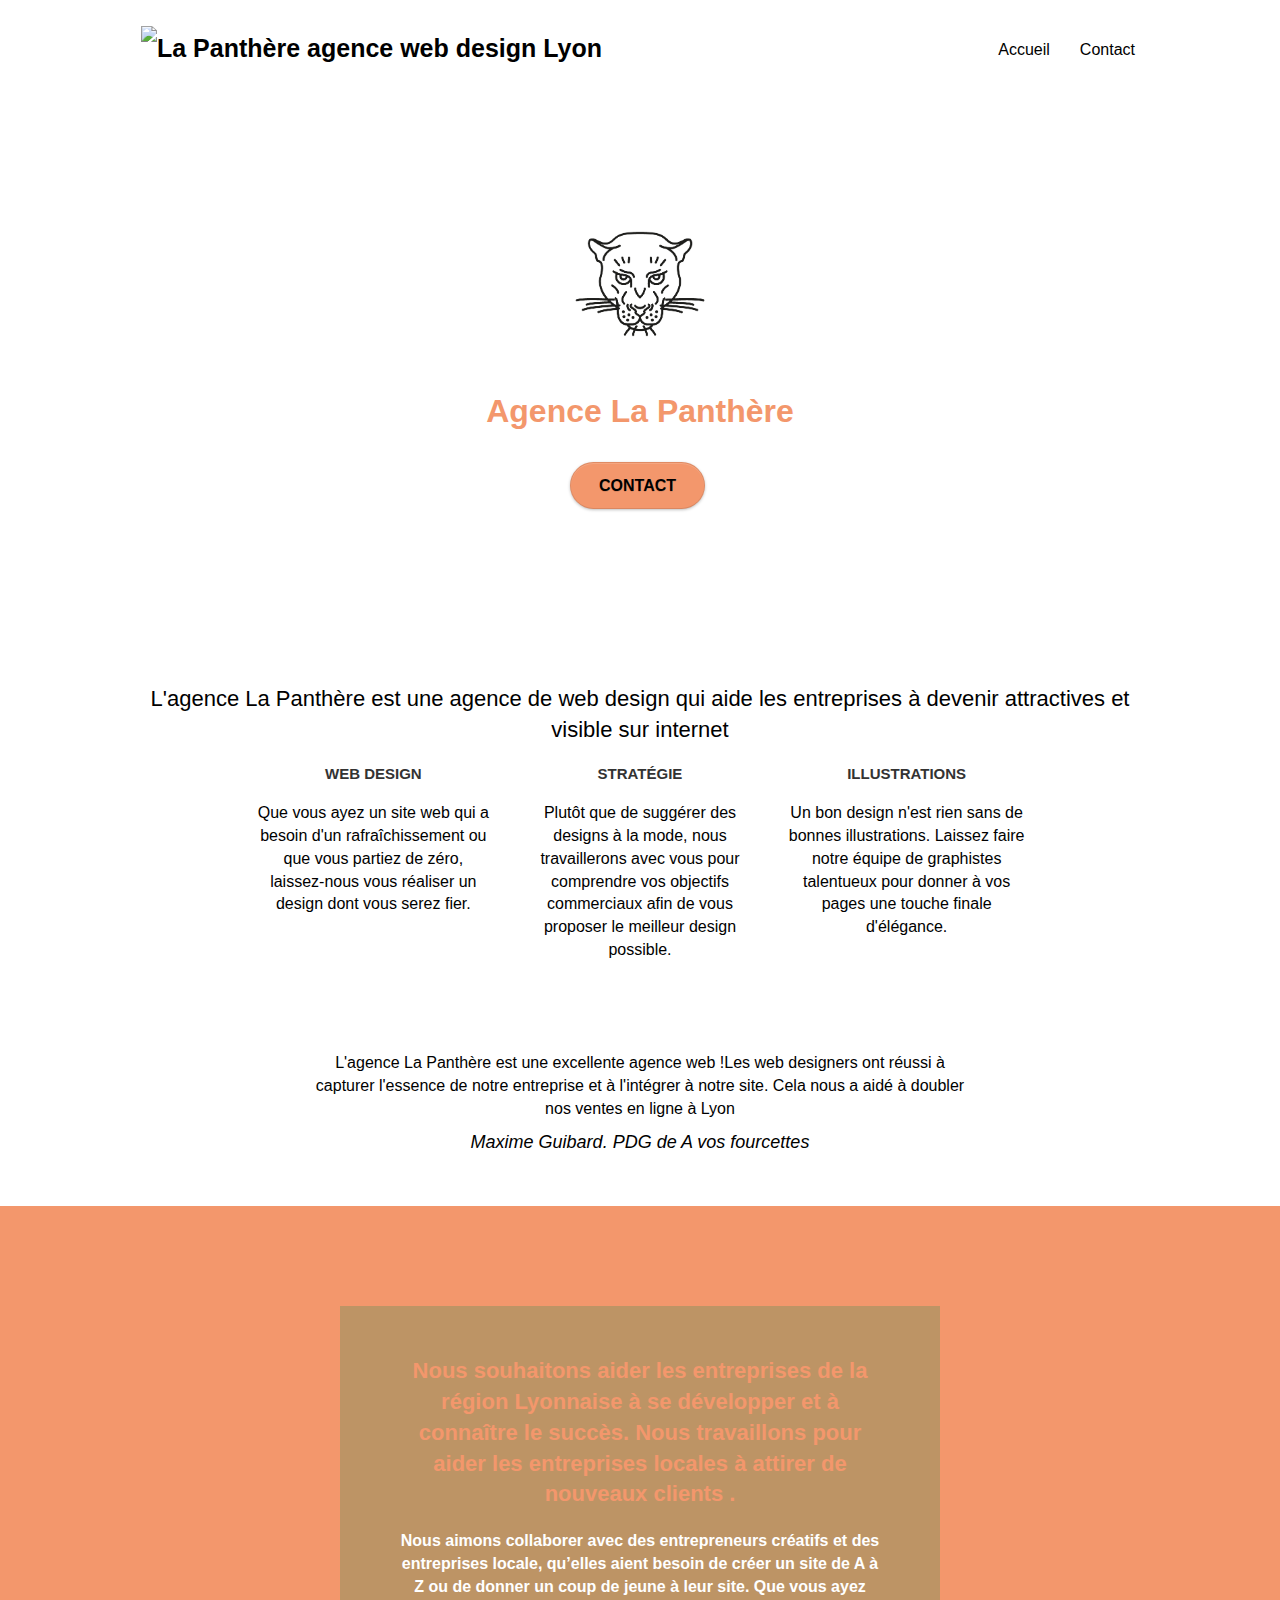
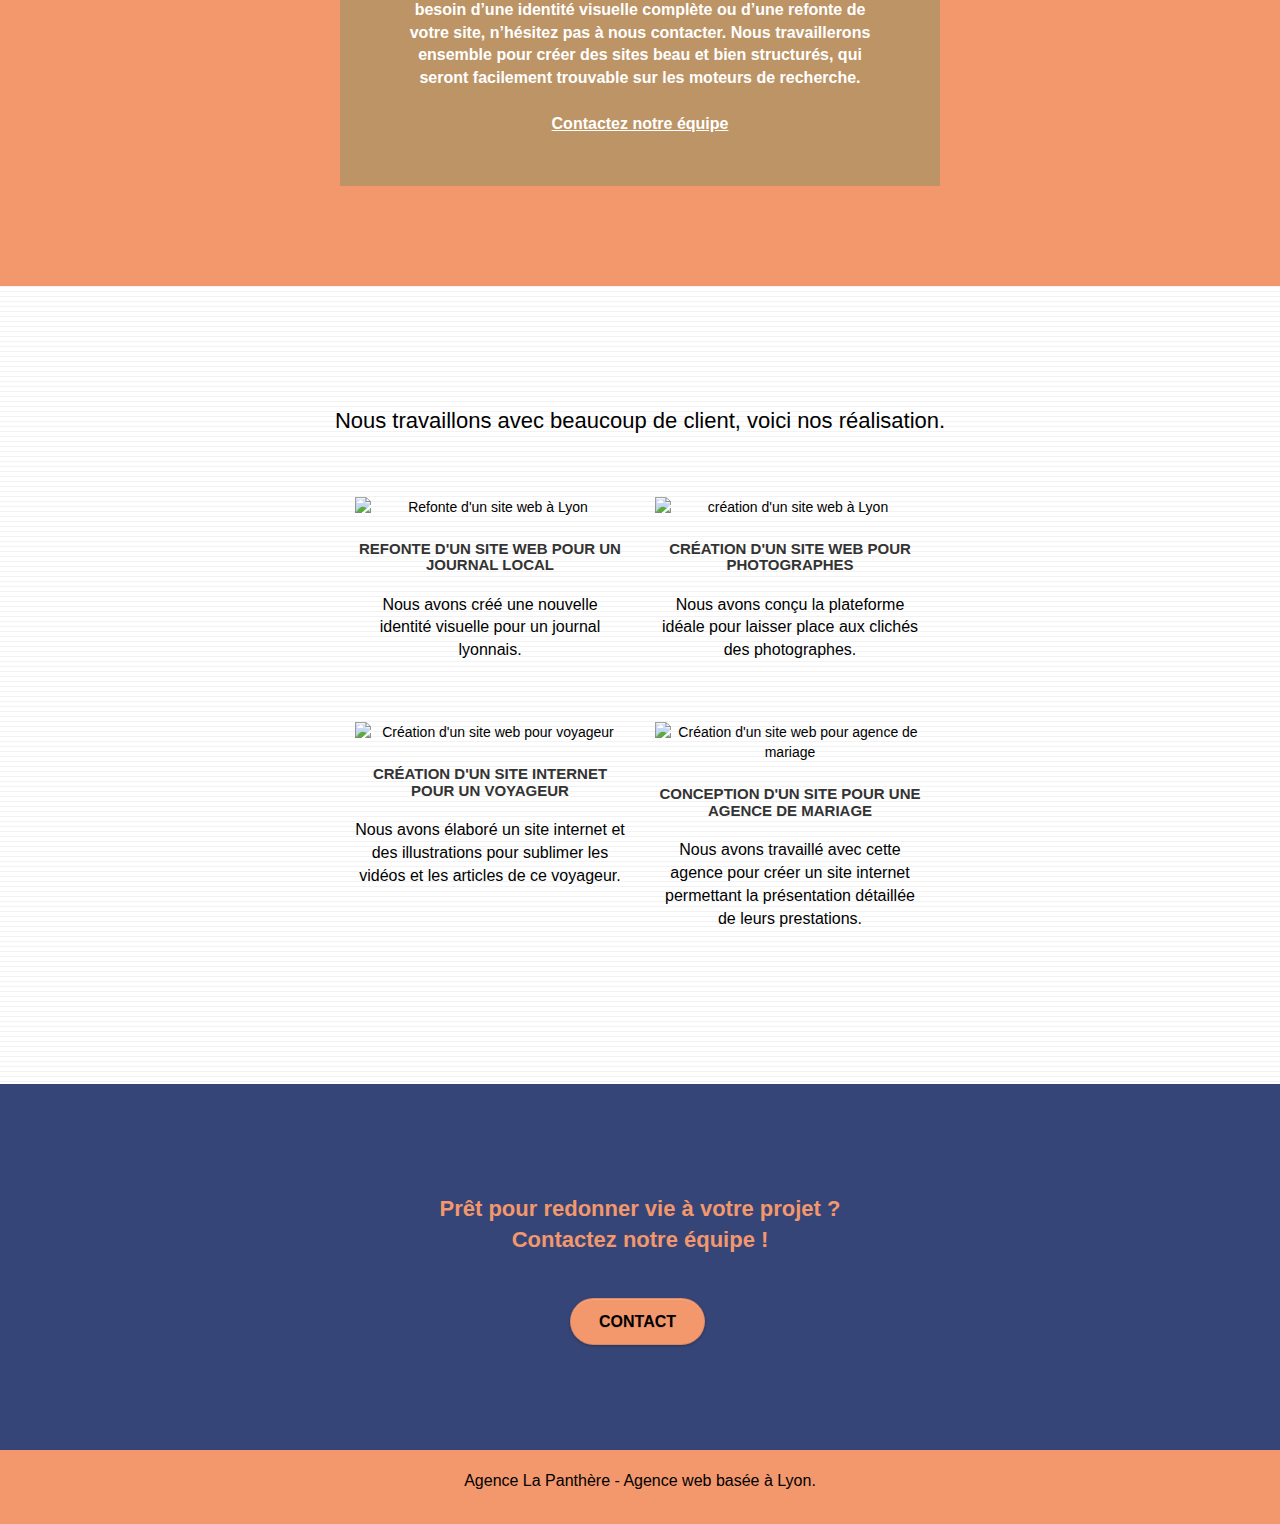
==== commit b9a222c0: "image liner opti" ====
--- a/index.html
+++ b/index.html
@@ -55,7 +55,7 @@
 <section>
 	<div class="bloc bg-banniere d-bloc bg-t-edge bloc-bg-texture texture-paper b-parallax" id="bloc-1-hero">
 		<div class="container bloc-lg">
-			<div class="row tight-width-whitespace">
+			<div class="row">
 				<div class="col-sm-12">
 					<img id="logo" src="img/logo.webp" class="center-block" alt="Agence La Panthère web design" />
 					<h1 class="text-center tc-white ">
--- a/style.css
+++ b/style.css
@@ -1 +1 @@
-body{margin:0;padding:0;background:#fff;overflow-x:hidden;-webkit-font-smoothing:antialiased;-moz-osx-font-smoothing:grayscale}a,button{transition:all .3s ease-in-out;outline:0!important}a:hover{text-decoration:none;cursor:pointer}#page-loading-blocs-notifaction{position:fixed;top:0;bottom:0;width:100%;z-index:100000;background:#fff url("img/pageload-spinner.gif") no-repeat center center}.bloc{width:100%;clear:both;background:50% 50% no-repeat;padding:0 50px;-webkit-background-size:cover;-moz-background-size:cover;-o-background-size:cover;background-size:cover;position:relative}.col-sm-12{text-align:center}.bloc .container{padding-left:0;padding-right:0}.bloc-lg{padding:100px 50px}.bloc-md{padding:50px}.bloc-sm{padding:20px 50px}.bg-b-edge,.bg-bl-edge,.bg-br-edge,.bg-center,.bg-l-edge,.bg-r-edge,.bg-repeat,.bg-t-edge,.bg-tl-edge,.bg-tr-edge{-webkit-background-size:auto!important;-moz-background-size:auto!important;-o-background-size:auto!important;background-size:auto!important}.bg-repeat{background:repeat}.bg-t-edge{background:top no-repeat}.bloc-bg-texture::before{content:"";background-size:2px 2px;position:absolute;top:0;bottom:0;left:0;right:0}.texture-paper::before{background:url("img/texture-paper.webp");background-size:280px 280px}.b-parallax{background-attachment:fixed}.d-bloc{color:rgba(255,255,255,.7)}.d-bloc button:hover{color:rgba(255,255,255,.9)}.d-bloc .icon-round,.d-bloc .icon-rounded,.d-bloc .icon-semi-rounded-a,.d-bloc .icon-semi-rounded-b,.d-bloc .icon-square{border-color:rgba(255,255,255,.9)}.d-bloc .divider-h span{border-color:rgba(255,255,255,.2)}.d-bloc .a-btn,.d-bloc .navbar a,.d-bloc .navbar-brand,.d-bloc a .icon-lg,.d-bloc a .icon-md,.d-bloc a .icon-sm,.d-bloc a .icon-xl,.d-bloc h1 a,.d-bloc h2 a,.d-bloc h3 a,.d-bloc h4 a,.d-bloc h5 a,.d-bloc h6 a,.d-bloc p a{color:rgba(255,255,255,.6)}.d-bloc .a-btn:hover,.d-bloc .navbar a:hover,.d-bloc .navbar-brand:hover,.d-bloc a:hover .icon-lg,.d-bloc a:hover .icon-md,.d-bloc a:hover .icon-sm,.d-bloc a:hover .icon-xl,.d-bloc h1 a:hover,.d-bloc h2 a:hover,.d-bloc h3 a:hover,.d-bloc h4 a:hover,.d-bloc h5 a:hover,.d-bloc h6 a:hover,.d-bloc p a:hover{color:#fff}.d-bloc .navbar-toggle .icon-bar{background:#fff}.d-bloc .btn-wire,.d-bloc .btn-wire:hover{color:#fff;border-color:#fff}.d-bloc .panel{color:rgba(0,0,0,.5)}.d-bloc .panel button:hover{color:rgba(0,0,0,.7)}.d-bloc .panel icon{border-color:rgba(0,0,0,.7)}.d-bloc .panel .divider-h span{border-color:rgba(0,0,0,.1)}.d-bloc .panel .a-btn{color:rgba(0,0,0,.6)}.d-bloc .panel .a-btn:hover{color:#000}.d-bloc .panel .btn-wire,.d-bloc .panel .btn-wire:hover{color:rgba(0,0,0,.7);border-color:rgba(0,0,0,.3)}cite{font-size:18px;color:#000}@media (max-width:768px){.description{font-size:15px}}.d-bloc .panel,.l-bloc{color:rgba(0,0,0,.5)}.d-bloc .panel button:hover,.l-bloc button:hover{color:rgba(0,0,0,.7)}.l-bloc .icon-round,.l-bloc .icon-rounded,.l-bloc .icon-semi-rounded-a,.l-bloc .icon-semi-rounded-b,.l-bloc .icon-square{border-color:rgba(0,0,0,.7)}.d-bloc .panel .divider-h span,.l-bloc .divider-h span{border-color:rgba(0,0,0,.1)}.d-bloc .panel .a-btn,.l-bloc .a-btn,.l-bloc .navbar a,.l-bloc .navbar-brand,.l-bloc a .icon-lg,.l-bloc a .icon-md,.l-bloc a .icon-sm,.l-bloc a .icon-xl,.l-bloc h1 a,.l-bloc h2 a,.l-bloc h3 a,.l-bloc h4 a,.l-bloc h5 a,.l-bloc h6 a,.l-bloc p a{color:rgba(0,0,0,.6)}.d-bloc .panel .a-btn:hover,.l-bloc .a-btn:hover,.l-bloc .navbar a:hover,.l-bloc .navbar-brand:hover,.l-bloc a:hover .icon-lg,.l-bloc a:hover .icon-md,.l-bloc a:hover .icon-sm,.l-bloc a:hover .icon-xl,.l-bloc h1 a:hover,.l-bloc h2 a:hover,.l-bloc h3 a:hover,.l-bloc h4 a:hover,.l-bloc h5 a:hover,.l-bloc h6 a:hover,.l-bloc p a:hover{color:#000}.l-bloc .navbar-toggle .icon-bar{color:rgba(0,0,0,.6)}.d-bloc .panel .btn-wire,.d-bloc .panel .btn-wire:hover,.l-bloc .btn-wire,.l-bloc .btn-wire:hover{color:rgba(0,0,0,.7);border-color:rgba(0,0,0,.3)}#image{width:100%}.voffset{margin-top:30px}.voffset-lg{margin-top:80px}.row-no-gutters{margin-right:0;margin-left:0}.row.row-no-gutters>[class*=" col-"],.row.row-no-gutters>[class^=col-]{padding-right:0;padding-left:0}#bloc-1-hero h1{font-size:32px}.navbar{margin-bottom:0;z-index:1}.navbar-brand{height:auto;padding:3px 15px;font-size:25px;font-weight:400;font-weight:600;line-height:44px}.navbar-brand img{max-height:200px;margin:0 5px 0 0;display:inline}.navbar-brand img[src$=svg]{min-width:188px}@media (max-width:768px){#img{width:100%}}#logo{width:18%}.nav-center .navbar-brand img{margin:0}.navbar .nav{padding-top:2px;margin-right:-16px;float:right;z-index:1}.nav>li{float:left;margin-top:4px;font-size:16px}.navbar-nav .open .dropdown-menu>li>a{text-align:inherit}.nav>li a:focus,.nav>li a:hover{background:0 0}.navbar-toggle{margin:10px 10px 0 0;border:0}.navbar-toggle:hover{background:0 0!important}.navbar-toggle .icon-bar{background-color:rgba(0,0,0,.5);width:26px}.nav-invert .navbar .nav{float:left}.nav-invert .navbar-brand,.nav-invert .navbar-header{float:right;position:relative;z-index:2}@media (min-width:768px){.site-navigation{position:absolute;top:50%;right:20px;transform:translate(0,-50%);-webkit-transform:translateY(-50%)}.nav>li .dropdown-menu a,.nav>li .dropdown-menu a:hover{color:#484848}.nav-invert .site-navigation{left:0;right:0}.nav-center{text-align:center}.nav-center .navbar-header{width:100%}.nav-center .nav>li,.nav-center .navbar-brand,.nav-center .navbar-header{float:none;display:inline-block}.nav-center .site-navigation{position:relative;width:100%;right:0;margin-right:0;margin-top:20px}.nav-center.mini-nav .navbar-toggle{float:none;margin:10px auto 0}}.nav>li>.dropdown a{background:0 0!important;display:block;padding:14px 15px}nav .caret{margin:0 5px}.dropdown-menu .dropdown-menu{top:-8px;left:100%}.dropdown-menu .dropmenu-flow-right{top:100%;left:0;margin-left:-1px;border-top-left-radius:0;border-top-right-radius:0}.dropdown-menu .dropdown span{border:4px solid #000;border-top-color:transparent;border-right-color:transparent;border-bottom-color:transparent;margin:6px -5px 0 0!important;float:right}.mg-md{margin-top:10px;margin-bottom:20px;text-align:center}.mg-lg{margin-top:10px;margin-bottom:40px}.btn{margin:0 5px 5px 0}.btn.pull-right{margin:0 0 5px 5px}.btn-d,.btn-d:focus,.btn-d:hover{color:#fff;background:rgba(0,0,0,.3)}button{outline:0!important}.btn-rd{border-radius:40px}.btn-clean{border:1px solid rgba(0,0,0,.08);border-bottom-color:rgba(0,0,0,.1);text-shadow:0 1px 0 rgba(0,0,1,.1);box-shadow:0 1px 3px rgba(0,0,1,.25),inset 0 1px 0 0 rgba(255,255,255,.15)}.icon-md{font-size:30px!important}.icon-lg{font-size:60px!important}.sm-shadow{text-shadow:0 1px 2px rgba(0,0,0,.3)}.panel-sq,.panel-sq .panel-footer,.panel-sq .panel-heading{border-radius:0}.panel-rd{border-radius:30px}.panel-rd .panel-heading{border-radius:29px 29px 0 0}.panel-rd .panel-footer{border-radius:0 0 29px 29px}.form-control{border-color:rgba(0,0,0,.1);box-shadow:none}.scrollToTop{width:40px;height:40px;position:fixed;bottom:20px;right:20px;opacity:0;z-index:500;transition:all .3s ease-in-out}.scrollToTop span{margin-top:6px}.showScrollTop{font-size:14px;opacity:1}a[data-lightbox]{position:relative;display:block;text-align:center}a[data-lightbox]:hover::before{content:"+";font-family:HelveticaNeue-Light,"Helvetica Neue Light","Helvetica Neue",Helvetica,Arial;font-size:32px;width:50px;height:50px;margin-left:-25px;border-radius:50%;background:rgba(0,0,0,.6);color:#fff;font-weight:100;z-index:1;position:absolute;top:50%;transform:translateY(-50%);-webkit-transform:translateY(-50%)}a[data-lightbox]:hover img{opacity:.6;-webkit-animation-fill-mode:none;animation-fill-mode:none}#lightbox-modal{display:flex;align-items:center}#lightbox-modal .modal-dialog{width:90%;max-width:900px;margin:0 auto 0}#lightbox-modal .modal-dialog img{max-height:90vh;margin:0 auto}.lightbox-caption{padding:20px;color:#fff;background:rgba(0,0,0,.5);position:absolute;left:15px;right:15px;bottom:5px}.close-lightbox{color:#fff;font-size:30px;position:absolute;top:20px;right:20px;z-index:20;background:rgba(0,0,0,.5);border:none;line-height:30px;padding:0 9px 5px;opacity:.3}.close-lightbox:hover,.next-lightbox:hover,.prev-lightbox:hover{opacity:1;color:#fff}.next-lightbox,.prev-lightbox{font-size:20px;color:rgba(255,255,255,.9);background:rgba(0,0,0,.5);transition:all .2s ease-in-out;position:absolute;top:45%;z-index:1;opacity:.4}.next-lightbox{padding:6px 8px 1px 13px;right:25px}.prev-lightbox{padding:6px 13px 1px 10px;left:25px}.snapshot-lb .modal-body{padding-bottom:45px}.snapshot-lb .lightbox-caption{padding:0;color:rgba(0,0,0,.5);background:0 0}.btn,a,h1,h2,h3,h4,h5,h6,label,p{font-family:helvetica;font-weight:400;color:#000!important}.container{max-width:1000px}.hero-bloc-text{font-size:38px;font-weight:600}.hero-bloc-text-sub{font-size:36px}.statement-bloc-text{line-height:26px;font-style:italic;font-size:20px;text-align:center;font-weight:lighter;max-width:520px;margin:auto auto auto auto}p{font-size:16px}.tight-width-whitespace{max-width:600px;margin:auto auto auto auto}.h1{font-size:20px;font-family:"Open Sans"}.cta-hero{margin-top:22px;color:#fff!important;text-transform:uppercase;padding:12px 28px 12px 28px;font-size:16px;font-weight:700}.social{max-width:400px;margin:auto auto auto auto;display:flex;flex-direction:row;justify-content:space-around}h2{font-size:22px;line-height:1.4em}h3{font-size:15px;text-transform:uppercase;font-weight:700;color:#333!important}.med-width-whitespace{max-width:800px;margin:auto auto auto auto;box-shadow:0 0 0 #000}.icons{margin-bottom:14px;margin-top:24px}.white{color:#fff!important;font-weight:700}.portfolio-thumb{margin-bottom:24px}.portfolio-row{margin-bottom:44px;margin-top:50px}.avatar{box-shadow:0 4px 9px rgba(0,0,0,.3)}.black-background{background-color:rgba(165,147,99,.7);padding:40px 40px 40px 40px}.bold-link{font-weight:900;text-decoration:underline!important}.bgc-white{background-color:#fff}.bgc-dark-slate-blue{background-color:#364577}.bgc-atomic-tangerine{background-color:#f3976c}.tc-white{color:#f3976c!important;font-weight:700}.btn-atomic-tangerine{background:#000;color:#000!important;background-color:#f3976c}.btn-atomic-tangerine:hover{background:#000!important;color:#fff!important}.ltc-white{color:#fff!important}.ltc-white:hover{color:#ccc!important}.ltc-atomic-tangerine{color:#f3976c!important}.ltc-atomic-tangerine:hover{color:#c27956!important}.icon-dark-slate-blue{color:#364577!important;border-color:#364577!important}.bg-dots-bg{background-image:url("img/dots-bg.png")}.bg-lines-h2-bg{background-image:url("img/lines-h2-bg.png")}.bg-banniere{background-image:url("img/agence-la-panthere.webp")}.bg-presentation{background-image:url("img/image-de-presentation.webp")}@media (max-width:1024px){.bloc{padding-left:20px;padding-right:20px}.bloc-tile-2.full-width-bloc .container,.bloc-tile-3.full-width-bloc .container,.bloc-tile-4.full-width-bloc .container,.bloc.full-width-bloc{padding-left:0;padding-right:0}}@media (max-width:992px) and (min-width:768px){.navbar .nav{max-width:80%}.nav-center.navbar .nav{max-width:100%}}@media only screen and (orientation:landscape){.b-parallax{background-attachment:scroll}}@media only screen and (-webkit-min-device-pixel-ratio:1.5){.b-parallax{background-attachment:scroll}}@media (max-width:991px){.container{width:100%}.b-parallax{background-attachment:scroll}#hero-bloc,.page-container{overflow-x:hidden;position:relative}.bloc-group,.bloc-group .bloc{display:block;width:100%}.bloc-fill-screen .fill-bloc-bottom-edge,.bloc-fill-screen .fill-bloc-top-edge{padding:0 20px}}@media (max-width:767px){.page-container{overflow-x:hidden;position:relative}#disqus_thread,h1,h2,h3,h4,h5,h6,p{padding-left:10px!important;padding-right:10px!important}.b-parallax{background-attachment:scroll}.navbar .nav{padding-top:0;border-top:1px solid rgba(0,0,0,.2);float:none!important}.navbar.row{margin-left:0;margin-right:0}.site-navigation{position:inherit;transform:none;-webkit-transform:none;-ms-transform:none}.nav>li{margin-top:0;border-bottom:1px solid rgba(0,0,0,.1);background:rgba(0,0,0,.05);text-align:left;padding-left:15px;width:100%;list-style:none}.nav>li:hover{background:rgba(0,0,0,.08)}.dropdown .dropdown a .caret{float:none;margin:5px 0 0 10px!important;border:4px solid #000;border-bottom-color:transparent;border-right-color:transparent;border-left-color:transparent}#hero-bloc .navbar .nav{background:rgba(0,0,0,.8)}#hero-bloc .navbar .nav a{color:rgba(255,255,255,.6)}.hero{padding:50px 0}.hero-nav{left:-1px;right:-1px}.navbar-collapse{padding:0;overflow-x:hidden;-webkit-box-shadow:none;box-shadow:none}.navbar-brand img{max-height:40px;width:auto}.nav-invert .navbar-header{float:none;width:100%}.nav-invert .navbar-toggle{float:left;margin-left:10px}.bloc{padding-left:0;padding-right:0}.bloc-lg,.bloc-xl,.bloc-xxl{padding:40px 0}.bloc-md,.bloc-sm{padding-left:0;padding-right:0}.bloc-fill-screen .fill-bloc-bottom-edge,.bloc-fill-screen .fill-bloc-top-edge,.bloc-tile-2 .container,.bloc-tile-3 .container,.bloc-tile-4 .container{padding-left:0;padding-right:0}.a-block{padding:0 10px}.btn-dwn{display:none}.voffset{margin-top:5px}.voffset-md{margin-top:20px}.voffset-lg{margin-top:30px}form{padding:5px}.close-lightbox{display:inline-block}.blocsapp-device-iphone5{background-size:216px 425px;padding-top:60px;width:216px;height:425px}.blocsapp-device-iphone5 img{width:180px;height:320px}}@media (max-width:400px){.bloc{padding-left:0;padding-right:0}}@media (max-width:767px){.bloc-mob-center-text{text-align:center}}+body{margin:0;padding:0;background:#fff;overflow-x:hidden;-webkit-font-smoothing:antialiased;-moz-osx-font-smoothing:grayscale}a,button{transition:all .3s ease-in-out;outline:0!important}a:hover{text-decoration:none;cursor:pointer}#page-loading-blocs-notifaction{position:fixed;top:0;bottom:0;width:100%;z-index:100000;background:#fff url("img/pageload-spinner.gif") no-repeat center center}.bloc{width:100%;clear:both;background:50% 50% no-repeat;padding:0 50px;-webkit-background-size:cover;-moz-background-size:cover;-o-background-size:cover;background-size:cover;position:relative}.col-sm-12{text-align:center}.bloc .container{padding-left:0;padding-right:0}.bloc-lg{padding:100px 50px}.bloc-md{padding:50px}.bloc-sm{padding:20px 50px}.bg-b-edge,.bg-bl-edge,.bg-br-edge,.bg-center,.bg-l-edge,.bg-r-edge,.bg-repeat,.bg-t-edge,.bg-tl-edge,.bg-tr-edge{-webkit-background-size:auto!important;-moz-background-size:auto!important;-o-background-size:auto!important;background-size:auto!important}.bg-repeat{background:repeat}.bg-t-edge{background:top no-repeat}.bloc-bg-texture::before{content:"";background-size:2px 2px;position:absolute;top:0;bottom:0;left:0;right:0}.texture-paper::before{background:url("img/texture-paper.webp");background-size:280px 280px}.b-parallax{background-attachment:fixed}.d-bloc{color:rgba(255,255,255,.7)}.d-bloc button:hover{color:rgba(255,255,255,.9)}.d-bloc .icon-round,.d-bloc .icon-rounded,.d-bloc .icon-semi-rounded-a,.d-bloc .icon-semi-rounded-b,.d-bloc .icon-square{border-color:rgba(255,255,255,.9)}.d-bloc .divider-h span{border-color:rgba(255,255,255,.2)}.d-bloc .a-btn,.d-bloc .navbar a,.d-bloc .navbar-brand,.d-bloc a .icon-lg,.d-bloc a .icon-md,.d-bloc a .icon-sm,.d-bloc a .icon-xl,.d-bloc h1 a,.d-bloc h2 a,.d-bloc h3 a,.d-bloc h4 a,.d-bloc h5 a,.d-bloc h6 a,.d-bloc p a{color:rgba(255,255,255,.6)}.d-bloc .a-btn:hover,.d-bloc .navbar a:hover,.d-bloc .navbar-brand:hover,.d-bloc a:hover .icon-lg,.d-bloc a:hover .icon-md,.d-bloc a:hover .icon-sm,.d-bloc a:hover .icon-xl,.d-bloc h1 a:hover,.d-bloc h2 a:hover,.d-bloc h3 a:hover,.d-bloc h4 a:hover,.d-bloc h5 a:hover,.d-bloc h6 a:hover,.d-bloc p a:hover{color:#fff}.d-bloc .navbar-toggle .icon-bar{background:#fff}.d-bloc .btn-wire,.d-bloc .btn-wire:hover{color:#fff;border-color:#fff}.d-bloc .panel{color:rgba(0,0,0,.5)}.d-bloc .panel button:hover{color:rgba(0,0,0,.7)}.d-bloc .panel icon{border-color:rgba(0,0,0,.7)}.d-bloc .panel .divider-h span{border-color:rgba(0,0,0,.1)}.d-bloc .panel .a-btn{color:rgba(0,0,0,.6)}.d-bloc .panel .a-btn:hover{color:#000}.d-bloc .panel .btn-wire,.d-bloc .panel .btn-wire:hover{color:rgba(0,0,0,.7);border-color:rgba(0,0,0,.3)}cite{font-size:18px;color:#000}@media (max-width:768px){.description{font-size:15px}}.d-bloc .panel,.l-bloc{color:rgba(0,0,0,.5)}.d-bloc .panel button:hover,.l-bloc button:hover{color:rgba(0,0,0,.7)}.l-bloc .icon-round,.l-bloc .icon-rounded,.l-bloc .icon-semi-rounded-a,.l-bloc .icon-semi-rounded-b,.l-bloc .icon-square{border-color:rgba(0,0,0,.7)}.d-bloc .panel .divider-h span,.l-bloc .divider-h span{border-color:rgba(0,0,0,.1)}.d-bloc .panel .a-btn,.l-bloc .a-btn,.l-bloc .navbar a,.l-bloc .navbar-brand,.l-bloc a .icon-lg,.l-bloc a .icon-md,.l-bloc a .icon-sm,.l-bloc a .icon-xl,.l-bloc h1 a,.l-bloc h2 a,.l-bloc h3 a,.l-bloc h4 a,.l-bloc h5 a,.l-bloc h6 a,.l-bloc p a{color:rgba(0,0,0,.6)}.d-bloc .panel .a-btn:hover,.l-bloc .a-btn:hover,.l-bloc .navbar a:hover,.l-bloc .navbar-brand:hover,.l-bloc a:hover .icon-lg,.l-bloc a:hover .icon-md,.l-bloc a:hover .icon-sm,.l-bloc a:hover .icon-xl,.l-bloc h1 a:hover,.l-bloc h2 a:hover,.l-bloc h3 a:hover,.l-bloc h4 a:hover,.l-bloc h5 a:hover,.l-bloc h6 a:hover,.l-bloc p a:hover{color:#000}.l-bloc .navbar-toggle .icon-bar{color:rgba(0,0,0,.6)}.d-bloc .panel .btn-wire,.d-bloc .panel .btn-wire:hover,.l-bloc .btn-wire,.l-bloc .btn-wire:hover{color:rgba(0,0,0,.7);border-color:rgba(0,0,0,.3)}#image{width:100%}.voffset{margin-top:30px}.voffset-lg{margin-top:80px}.row-no-gutters{margin-right:0;margin-left:0}.row.row-no-gutters>[class*=" col-"],.row.row-no-gutters>[class^=col-]{padding-right:0;padding-left:0}#bloc-1-hero h1{font-size:32px}.navbar{margin-bottom:0;z-index:1}.navbar-brand{height:auto;padding:3px 15px;font-size:25px;font-weight:400;font-weight:600;line-height:44px}.navbar-brand img{max-height:200px;margin:0 5px 0 0;display:inline}.navbar-brand img[src$=svg]{min-width:188px}@media (max-width:768px){#img{width:100%}}#logo{width:18%}.nav-center .navbar-brand img{margin:0}.navbar .nav{padding-top:2px;margin-right:-16px;float:right;z-index:1}.nav>li{float:left;margin-top:4px;font-size:16px}.navbar-nav .open .dropdown-menu>li>a{text-align:inherit}.nav>li a:focus,.nav>li a:hover{background:0 0}.navbar-toggle{margin:10px 10px 0 0;border:0}.navbar-toggle:hover{background:0 0!important}.navbar-toggle .icon-bar{background-color:rgba(0,0,0,.5);width:26px}.nav-invert .navbar .nav{float:left}.nav-invert .navbar-brand,.nav-invert .navbar-header{float:right;position:relative;z-index:2}@media (min-width:768px){.site-navigation{position:absolute;top:50%;right:20px;transform:translate(0,-50%);-webkit-transform:translateY(-50%)}.nav>li .dropdown-menu a,.nav>li .dropdown-menu a:hover{color:#484848}.nav-invert .site-navigation{left:0;right:0}.nav-center{text-align:center}.nav-center .navbar-header{width:100%}.nav-center .nav>li,.nav-center .navbar-brand,.nav-center .navbar-header{float:none;display:inline-block}.nav-center .site-navigation{position:relative;width:100%;right:0;margin-right:0;margin-top:20px}.nav-center.mini-nav .navbar-toggle{float:none;margin:10px auto 0}}.nav>li>.dropdown a{background:0 0!important;display:block;padding:14px 15px}nav .caret{margin:0 5px}.dropdown-menu .dropdown-menu{top:-8px;left:100%}.dropdown-menu .dropmenu-flow-right{top:100%;left:0;margin-left:-1px;border-top-left-radius:0;border-top-right-radius:0}.dropdown-menu .dropdown span{border:4px solid #000;border-top-color:transparent;border-right-color:transparent;border-bottom-color:transparent;margin:6px -5px 0 0!important;float:right}.mg-md{margin-top:10px;margin-bottom:20px;text-align:center}.mg-lg{margin-top:10px;margin-bottom:40px}.btn{margin:0 5px 5px 0}.btn.pull-right{margin:0 0 5px 5px}.btn-d,.btn-d:focus,.btn-d:hover{color:#fff;background:rgba(0,0,0,.3)}button{outline:0!important}.btn-rd{border-radius:40px}.btn-clean{border:1px solid rgba(0,0,0,.08);border-bottom-color:rgba(0,0,0,.1);text-shadow:0 1px 0 rgba(0,0,1,.1);box-shadow:0 1px 3px rgba(0,0,1,.25),inset 0 1px 0 0 rgba(255,255,255,.15)}.icon-md{font-size:30px!important}.icon-lg{font-size:60px!important}.sm-shadow{text-shadow:0 1px 2px rgba(0,0,0,.3)}.panel-sq,.panel-sq .panel-footer,.panel-sq .panel-heading{border-radius:0}.panel-rd{border-radius:30px}.panel-rd .panel-heading{border-radius:29px 29px 0 0}.panel-rd .panel-footer{border-radius:0 0 29px 29px}.form-control{border-color:rgba(0,0,0,.1);box-shadow:none}.scrollToTop{width:40px;height:40px;position:fixed;bottom:20px;right:20px;opacity:0;z-index:500;transition:all .3s ease-in-out}.scrollToTop span{margin-top:6px}.showScrollTop{font-size:14px;opacity:1}a[data-lightbox]{position:relative;display:block;text-align:center}a[data-lightbox]:hover::before{content:"+";font-family:HelveticaNeue-Light,"Helvetica Neue Light","Helvetica Neue",Helvetica,Arial;font-size:32px;width:50px;height:50px;margin-left:-25px;border-radius:50%;background:rgba(0,0,0,.6);color:#fff;font-weight:100;z-index:1;position:absolute;top:50%;transform:translateY(-50%);-webkit-transform:translateY(-50%)}a[data-lightbox]:hover img{opacity:.6;-webkit-animation-fill-mode:none;animation-fill-mode:none}#lightbox-modal{display:flex;align-items:center}#lightbox-modal .modal-dialog{width:90%;max-width:900px;margin:0 auto 0}#lightbox-modal .modal-dialog img{max-height:90vh;margin:0 auto}.lightbox-caption{padding:20px;color:#fff;background:rgba(0,0,0,.5);position:absolute;left:15px;right:15px;bottom:5px}.close-lightbox{color:#fff;font-size:30px;position:absolute;top:20px;right:20px;z-index:20;background:rgba(0,0,0,.5);border:none;line-height:30px;padding:0 9px 5px;opacity:.3}.close-lightbox:hover,.next-lightbox:hover,.prev-lightbox:hover{opacity:1;color:#fff}.next-lightbox,.prev-lightbox{font-size:20px;color:rgba(255,255,255,.9);background:rgba(0,0,0,.5);transition:all .2s ease-in-out;position:absolute;top:45%;z-index:1;opacity:.4}.next-lightbox{padding:6px 8px 1px 13px;right:25px}.prev-lightbox{padding:6px 13px 1px 10px;left:25px}.snapshot-lb .modal-body{padding-bottom:45px}.snapshot-lb .lightbox-caption{padding:0;color:rgba(0,0,0,.5);background:0 0}.btn,a,h1,h2,h3,h4,h5,h6,label,p{font-family:helvetica;font-weight:400;color:#000!important}.container{max-width:1000px}.hero-bloc-text{font-size:38px;font-weight:600}.hero-bloc-text-sub{font-size:36px}.statement-bloc-text{line-height:26px;font-style:italic;font-size:20px;text-align:center;font-weight:lighter;max-width:520px;margin:auto auto auto auto}p{font-size:16px}.tight-width-whitespace{max-width:600px;margin:auto auto auto auto}.h1{font-size:20px;font-family:"Open Sans"}.cta-hero{margin-top:22px;color:#fff!important;text-transform:uppercase;padding:12px 28px 12px 28px;font-size:16px;font-weight:700}.social{max-width:400px;margin:auto auto auto auto;display:flex;flex-direction:row;justify-content:space-around}h2{font-size:22px;line-height:1.4em}h3{font-size:15px;text-transform:uppercase;font-weight:700;color:#333!important}.med-width-whitespace{max-width:800px;margin:auto auto auto auto;box-shadow:0 0 0 #000}.icons{margin-bottom:14px;margin-top:24px}.white{color:#fff!important;font-weight:700}.portfolio-thumb{margin-bottom:24px}.portfolio-row{margin-bottom:44px;margin-top:50px}.avatar{box-shadow:0 4px 9px rgba(0,0,0,.3)}.black-background{background-color:rgba(165,147,99,.7);padding:40px 40px 40px 40px}.bold-link{font-weight:900;text-decoration:underline!important}.bgc-white{background-color:#fff}.bgc-dark-slate-blue{background-color:#364577}.bgc-atomic-tangerine{background-color:#f3976c}.tc-white{color:#f3976c!important;font-weight:700}.btn-atomic-tangerine{background:#000;color:#000!important;background-color:#f3976c}.btn-atomic-tangerine:hover{background:#000!important;color:#fff!important}.ltc-white{color:#fff!important}.ltc-white:hover{color:#ccc!important}.ltc-atomic-tangerine{color:#f3976c!important}.ltc-atomic-tangerine:hover{color:#c27956!important}.icon-dark-slate-blue{color:#364577!important;border-color:#364577!important}.bg-dots-bg{background-image:url("img/dots-bg.png")}.bg-lines-h2-bg{background-image:url("img/lines-h2-bg.webp")}.bg-banniere{background-image:url("img/agence-la-panthere.webp")}.bg-presentation{background-image:url("img/image-de-presentation.webp")}@media (max-width:1024px){.bloc{padding-left:20px;padding-right:20px}.bloc-tile-2.full-width-bloc .container,.bloc-tile-3.full-width-bloc .container,.bloc-tile-4.full-width-bloc .container,.bloc.full-width-bloc{padding-left:0;padding-right:0}}@media (max-width:992px) and (min-width:768px){.navbar .nav{max-width:80%}.nav-center.navbar .nav{max-width:100%}}@media only screen and (orientation:landscape){.b-parallax{background-attachment:scroll}}@media only screen and (-webkit-min-device-pixel-ratio:1.5){.b-parallax{background-attachment:scroll}}@media (max-width:991px){.container{width:100%}.b-parallax{background-attachment:scroll}#hero-bloc,.page-container{overflow-x:hidden;position:relative}.bloc-group,.bloc-group .bloc{display:block;width:100%}.bloc-fill-screen .fill-bloc-bottom-edge,.bloc-fill-screen .fill-bloc-top-edge{padding:0 20px}}@media (max-width:767px){.page-container{overflow-x:hidden;position:relative}#disqus_thread,h1,h2,h3,h4,h5,h6,p{padding-left:10px!important;padding-right:10px!important}.b-parallax{background-attachment:scroll}.navbar .nav{padding-top:0;border-top:1px solid rgba(0,0,0,.2);float:none!important}.navbar.row{margin-left:0;margin-right:0}.site-navigation{position:inherit;transform:none;-webkit-transform:none;-ms-transform:none}.nav>li{margin-top:0;border-bottom:1px solid rgba(0,0,0,.1);background:rgba(0,0,0,.05);text-align:left;padding-left:15px;width:100%;list-style:none}.nav>li:hover{background:rgba(0,0,0,.08)}.dropdown .dropdown a .caret{float:none;margin:5px 0 0 10px!important;border:4px solid #000;border-bottom-color:transparent;border-right-color:transparent;border-left-color:transparent}#hero-bloc .navbar .nav{background:rgba(0,0,0,.8)}#hero-bloc .navbar .nav a{color:rgba(255,255,255,.6)}.hero{padding:50px 0}.hero-nav{left:-1px;right:-1px}.navbar-collapse{padding:0;overflow-x:hidden;-webkit-box-shadow:none;box-shadow:none}.navbar-brand img{max-height:40px;width:auto}.nav-invert .navbar-header{float:none;width:100%}.nav-invert .navbar-toggle{float:left;margin-left:10px}.bloc{padding-left:0;padding-right:0}.bloc-lg,.bloc-xl,.bloc-xxl{padding:40px 0}.bloc-md,.bloc-sm{padding-left:0;padding-right:0}.bloc-fill-screen .fill-bloc-bottom-edge,.bloc-fill-screen .fill-bloc-top-edge,.bloc-tile-2 .container,.bloc-tile-3 .container,.bloc-tile-4 .container{padding-left:0;padding-right:0}.a-block{padding:0 10px}.btn-dwn{display:none}.voffset{margin-top:5px}.voffset-md{margin-top:20px}.voffset-lg{margin-top:30px}form{padding:5px}.close-lightbox{display:inline-block}.blocsapp-device-iphone5{background-size:216px 425px;padding-top:60px;width:216px;height:425px}.blocsapp-device-iphone5 img{width:180px;height:320px}}@media (max-width:400px){.bloc{padding-left:0;padding-right:0}}@media (max-width:767px){.bloc-mob-center-text{text-align:center}}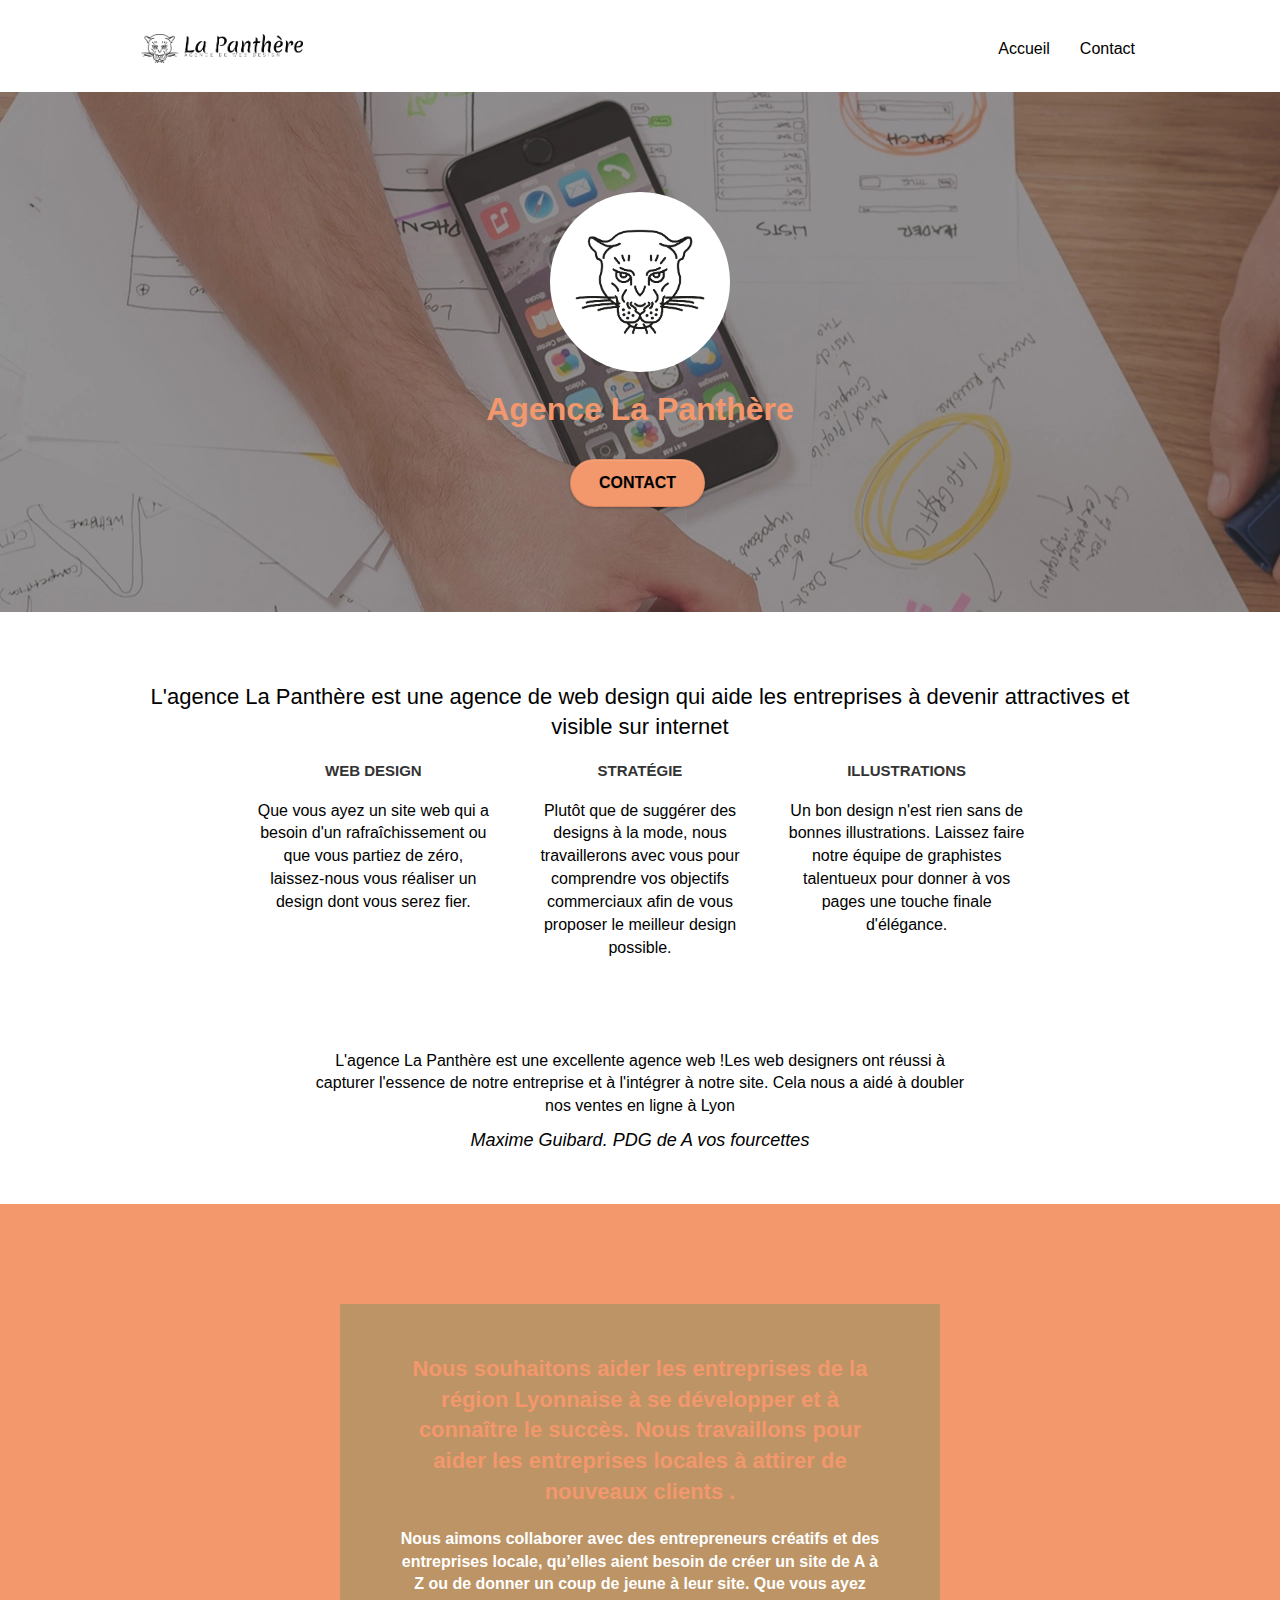
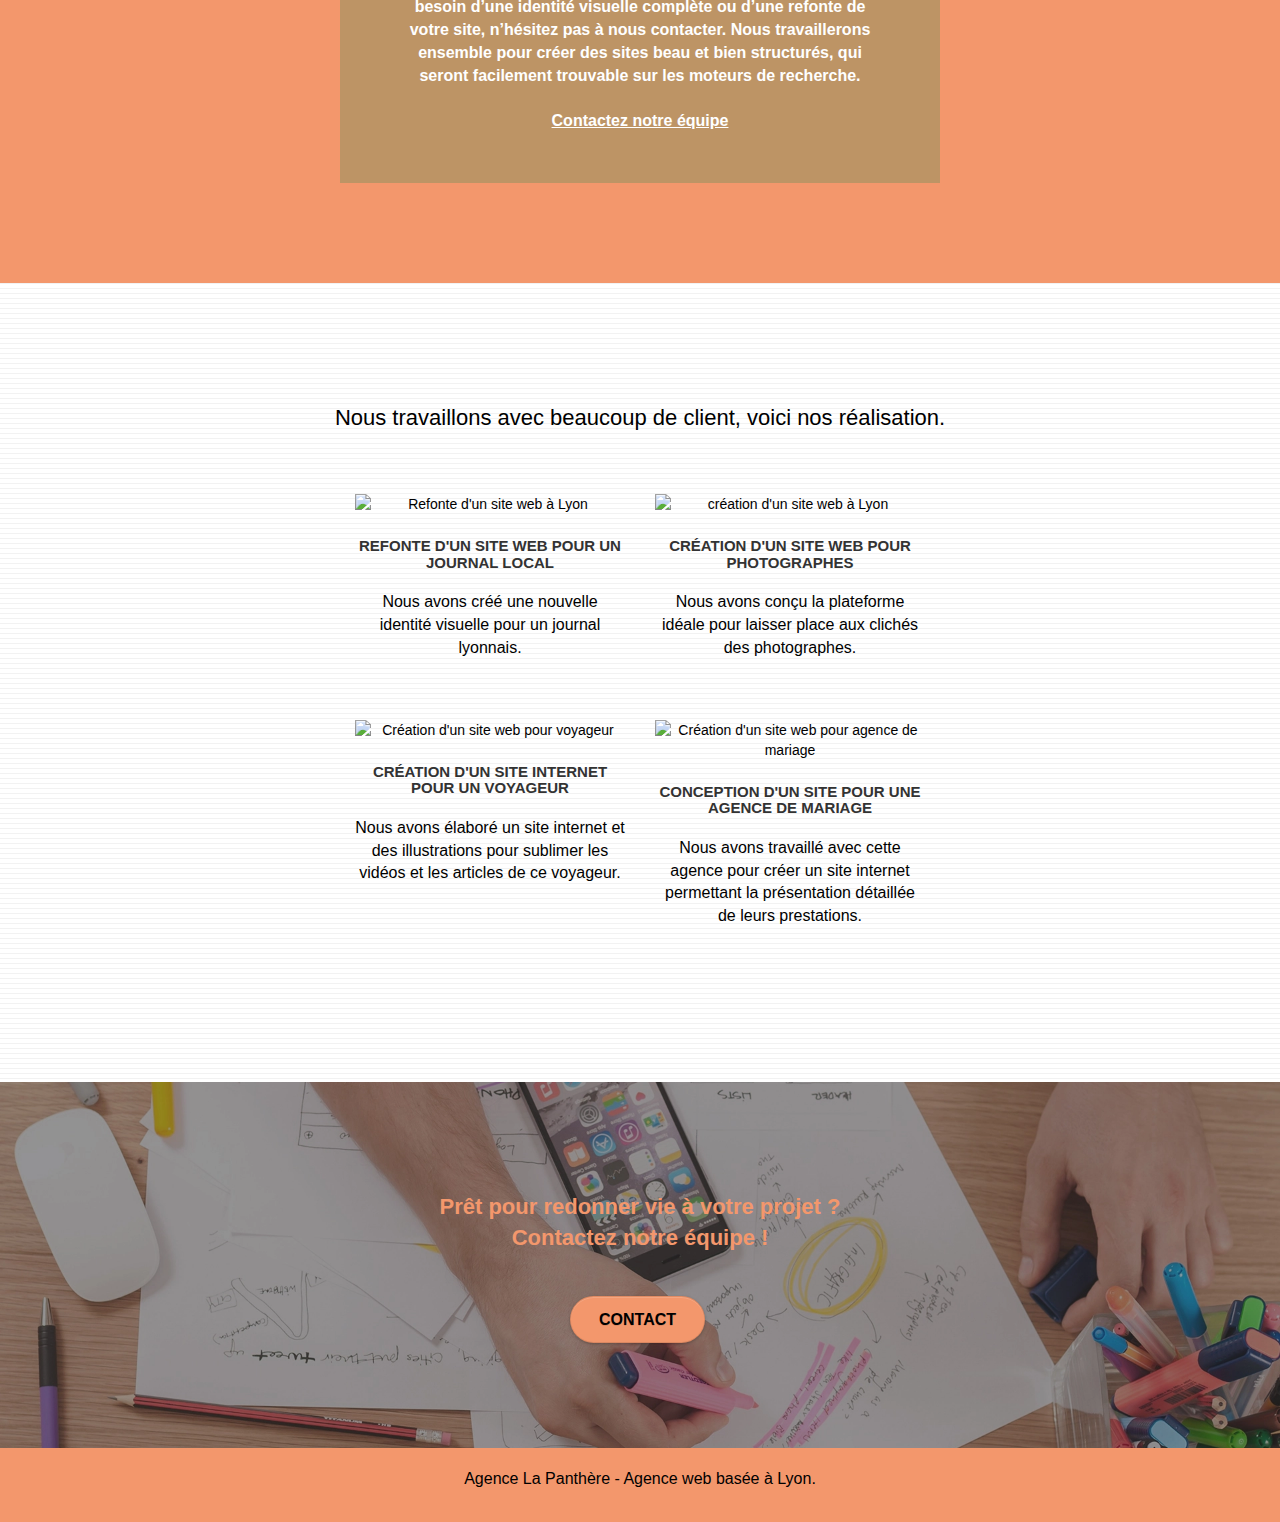
==== commit fe73321d: "reglage width et height image la panthere" ====
--- a/index.html
+++ b/index.html
@@ -30,7 +30,7 @@
 		<div class="container bloc-sm">
 			<nav class="navbar row">
 				<div class="navbar-header">
-					<a class="navbar-brand" href="index.html"><img src="img/agence-la-panthere-monochrome.svg" alt="La Panthère agence web design Lyon"></a>
+					<a class="navbar-brand" href="index.html"><img src="img/agence-la-panthere-monochrome_img.webp" alt="La Panthère agence web design Lyon"></a>
 					<button id="nav-toggle" type="button" class="ui-navbar-toggle navbar-toggle" data-toggle="collapse" data-target=".navbar-1">
 						<span class="sr-only">Toggle navigation</span><span class="icon-bar"></span><span class="icon-bar"></span><span class="icon-bar"></span>
 					</button>
--- a/style.css
+++ b/style.css
@@ -1 +1 @@
-body{margin:0;padding:0;background:#fff;overflow-x:hidden;-webkit-font-smoothing:antialiased;-moz-osx-font-smoothing:grayscale}a,button{transition:all .3s ease-in-out;outline:0!important}a:hover{text-decoration:none;cursor:pointer}#page-loading-blocs-notifaction{position:fixed;top:0;bottom:0;width:100%;z-index:100000;background:#fff url("img/pageload-spinner.gif") no-repeat center center}.bloc{width:100%;clear:both;background:50% 50% no-repeat;padding:0 50px;-webkit-background-size:cover;-moz-background-size:cover;-o-background-size:cover;background-size:cover;position:relative}.col-sm-12{text-align:center}.bloc .container{padding-left:0;padding-right:0}.bloc-lg{padding:100px 50px}.bloc-md{padding:50px}.bloc-sm{padding:20px 50px}.bg-b-edge,.bg-bl-edge,.bg-br-edge,.bg-center,.bg-l-edge,.bg-r-edge,.bg-repeat,.bg-t-edge,.bg-tl-edge,.bg-tr-edge{-webkit-background-size:auto!important;-moz-background-size:auto!important;-o-background-size:auto!important;background-size:auto!important}.bg-repeat{background:repeat}.bg-t-edge{background:top no-repeat}.bloc-bg-texture::before{content:"";background-size:2px 2px;position:absolute;top:0;bottom:0;left:0;right:0}.texture-paper::before{background:url("img/texture-paper.webp");background-size:280px 280px}.b-parallax{background-attachment:fixed}.d-bloc{color:rgba(255,255,255,.7)}.d-bloc button:hover{color:rgba(255,255,255,.9)}.d-bloc .icon-round,.d-bloc .icon-rounded,.d-bloc .icon-semi-rounded-a,.d-bloc .icon-semi-rounded-b,.d-bloc .icon-square{border-color:rgba(255,255,255,.9)}.d-bloc .divider-h span{border-color:rgba(255,255,255,.2)}.d-bloc .a-btn,.d-bloc .navbar a,.d-bloc .navbar-brand,.d-bloc a .icon-lg,.d-bloc a .icon-md,.d-bloc a .icon-sm,.d-bloc a .icon-xl,.d-bloc h1 a,.d-bloc h2 a,.d-bloc h3 a,.d-bloc h4 a,.d-bloc h5 a,.d-bloc h6 a,.d-bloc p a{color:rgba(255,255,255,.6)}.d-bloc .a-btn:hover,.d-bloc .navbar a:hover,.d-bloc .navbar-brand:hover,.d-bloc a:hover .icon-lg,.d-bloc a:hover .icon-md,.d-bloc a:hover .icon-sm,.d-bloc a:hover .icon-xl,.d-bloc h1 a:hover,.d-bloc h2 a:hover,.d-bloc h3 a:hover,.d-bloc h4 a:hover,.d-bloc h5 a:hover,.d-bloc h6 a:hover,.d-bloc p a:hover{color:#fff}.d-bloc .navbar-toggle .icon-bar{background:#fff}.d-bloc .btn-wire,.d-bloc .btn-wire:hover{color:#fff;border-color:#fff}.d-bloc .panel{color:rgba(0,0,0,.5)}.d-bloc .panel button:hover{color:rgba(0,0,0,.7)}.d-bloc .panel icon{border-color:rgba(0,0,0,.7)}.d-bloc .panel .divider-h span{border-color:rgba(0,0,0,.1)}.d-bloc .panel .a-btn{color:rgba(0,0,0,.6)}.d-bloc .panel .a-btn:hover{color:#000}.d-bloc .panel .btn-wire,.d-bloc .panel .btn-wire:hover{color:rgba(0,0,0,.7);border-color:rgba(0,0,0,.3)}cite{font-size:18px;color:#000}@media (max-width:768px){.description{font-size:15px}}.d-bloc .panel,.l-bloc{color:rgba(0,0,0,.5)}.d-bloc .panel button:hover,.l-bloc button:hover{color:rgba(0,0,0,.7)}.l-bloc .icon-round,.l-bloc .icon-rounded,.l-bloc .icon-semi-rounded-a,.l-bloc .icon-semi-rounded-b,.l-bloc .icon-square{border-color:rgba(0,0,0,.7)}.d-bloc .panel .divider-h span,.l-bloc .divider-h span{border-color:rgba(0,0,0,.1)}.d-bloc .panel .a-btn,.l-bloc .a-btn,.l-bloc .navbar a,.l-bloc .navbar-brand,.l-bloc a .icon-lg,.l-bloc a .icon-md,.l-bloc a .icon-sm,.l-bloc a .icon-xl,.l-bloc h1 a,.l-bloc h2 a,.l-bloc h3 a,.l-bloc h4 a,.l-bloc h5 a,.l-bloc h6 a,.l-bloc p a{color:rgba(0,0,0,.6)}.d-bloc .panel .a-btn:hover,.l-bloc .a-btn:hover,.l-bloc .navbar a:hover,.l-bloc .navbar-brand:hover,.l-bloc a:hover .icon-lg,.l-bloc a:hover .icon-md,.l-bloc a:hover .icon-sm,.l-bloc a:hover .icon-xl,.l-bloc h1 a:hover,.l-bloc h2 a:hover,.l-bloc h3 a:hover,.l-bloc h4 a:hover,.l-bloc h5 a:hover,.l-bloc h6 a:hover,.l-bloc p a:hover{color:#000}.l-bloc .navbar-toggle .icon-bar{color:rgba(0,0,0,.6)}.d-bloc .panel .btn-wire,.d-bloc .panel .btn-wire:hover,.l-bloc .btn-wire,.l-bloc .btn-wire:hover{color:rgba(0,0,0,.7);border-color:rgba(0,0,0,.3)}#image{width:100%}.voffset{margin-top:30px}.voffset-lg{margin-top:80px}.row-no-gutters{margin-right:0;margin-left:0}.row.row-no-gutters>[class*=" col-"],.row.row-no-gutters>[class^=col-]{padding-right:0;padding-left:0}#bloc-1-hero h1{font-size:32px}.navbar{margin-bottom:0;z-index:1}.navbar-brand{height:auto;padding:3px 15px;font-size:25px;font-weight:400;font-weight:600;line-height:44px}.navbar-brand img{max-height:200px;margin:0 5px 0 0;display:inline}.navbar-brand img[src$=svg]{min-width:188px}@media (max-width:768px){#img{width:100%}}#logo{width:18%}.nav-center .navbar-brand img{margin:0}.navbar .nav{padding-top:2px;margin-right:-16px;float:right;z-index:1}.nav>li{float:left;margin-top:4px;font-size:16px}.navbar-nav .open .dropdown-menu>li>a{text-align:inherit}.nav>li a:focus,.nav>li a:hover{background:0 0}.navbar-toggle{margin:10px 10px 0 0;border:0}.navbar-toggle:hover{background:0 0!important}.navbar-toggle .icon-bar{background-color:rgba(0,0,0,.5);width:26px}.nav-invert .navbar .nav{float:left}.nav-invert .navbar-brand,.nav-invert .navbar-header{float:right;position:relative;z-index:2}@media (min-width:768px){.site-navigation{position:absolute;top:50%;right:20px;transform:translate(0,-50%);-webkit-transform:translateY(-50%)}.nav>li .dropdown-menu a,.nav>li .dropdown-menu a:hover{color:#484848}.nav-invert .site-navigation{left:0;right:0}.nav-center{text-align:center}.nav-center .navbar-header{width:100%}.nav-center .nav>li,.nav-center .navbar-brand,.nav-center .navbar-header{float:none;display:inline-block}.nav-center .site-navigation{position:relative;width:100%;right:0;margin-right:0;margin-top:20px}.nav-center.mini-nav .navbar-toggle{float:none;margin:10px auto 0}}.nav>li>.dropdown a{background:0 0!important;display:block;padding:14px 15px}nav .caret{margin:0 5px}.dropdown-menu .dropdown-menu{top:-8px;left:100%}.dropdown-menu .dropmenu-flow-right{top:100%;left:0;margin-left:-1px;border-top-left-radius:0;border-top-right-radius:0}.dropdown-menu .dropdown span{border:4px solid #000;border-top-color:transparent;border-right-color:transparent;border-bottom-color:transparent;margin:6px -5px 0 0!important;float:right}.mg-md{margin-top:10px;margin-bottom:20px;text-align:center}.mg-lg{margin-top:10px;margin-bottom:40px}.btn{margin:0 5px 5px 0}.btn.pull-right{margin:0 0 5px 5px}.btn-d,.btn-d:focus,.btn-d:hover{color:#fff;background:rgba(0,0,0,.3)}button{outline:0!important}.btn-rd{border-radius:40px}.btn-clean{border:1px solid rgba(0,0,0,.08);border-bottom-color:rgba(0,0,0,.1);text-shadow:0 1px 0 rgba(0,0,1,.1);box-shadow:0 1px 3px rgba(0,0,1,.25),inset 0 1px 0 0 rgba(255,255,255,.15)}.icon-md{font-size:30px!important}.icon-lg{font-size:60px!important}.sm-shadow{text-shadow:0 1px 2px rgba(0,0,0,.3)}.panel-sq,.panel-sq .panel-footer,.panel-sq .panel-heading{border-radius:0}.panel-rd{border-radius:30px}.panel-rd .panel-heading{border-radius:29px 29px 0 0}.panel-rd .panel-footer{border-radius:0 0 29px 29px}.form-control{border-color:rgba(0,0,0,.1);box-shadow:none}.scrollToTop{width:40px;height:40px;position:fixed;bottom:20px;right:20px;opacity:0;z-index:500;transition:all .3s ease-in-out}.scrollToTop span{margin-top:6px}.showScrollTop{font-size:14px;opacity:1}a[data-lightbox]{position:relative;display:block;text-align:center}a[data-lightbox]:hover::before{content:"+";font-family:HelveticaNeue-Light,"Helvetica Neue Light","Helvetica Neue",Helvetica,Arial;font-size:32px;width:50px;height:50px;margin-left:-25px;border-radius:50%;background:rgba(0,0,0,.6);color:#fff;font-weight:100;z-index:1;position:absolute;top:50%;transform:translateY(-50%);-webkit-transform:translateY(-50%)}a[data-lightbox]:hover img{opacity:.6;-webkit-animation-fill-mode:none;animation-fill-mode:none}#lightbox-modal{display:flex;align-items:center}#lightbox-modal .modal-dialog{width:90%;max-width:900px;margin:0 auto 0}#lightbox-modal .modal-dialog img{max-height:90vh;margin:0 auto}.lightbox-caption{padding:20px;color:#fff;background:rgba(0,0,0,.5);position:absolute;left:15px;right:15px;bottom:5px}.close-lightbox{color:#fff;font-size:30px;position:absolute;top:20px;right:20px;z-index:20;background:rgba(0,0,0,.5);border:none;line-height:30px;padding:0 9px 5px;opacity:.3}.close-lightbox:hover,.next-lightbox:hover,.prev-lightbox:hover{opacity:1;color:#fff}.next-lightbox,.prev-lightbox{font-size:20px;color:rgba(255,255,255,.9);background:rgba(0,0,0,.5);transition:all .2s ease-in-out;position:absolute;top:45%;z-index:1;opacity:.4}.next-lightbox{padding:6px 8px 1px 13px;right:25px}.prev-lightbox{padding:6px 13px 1px 10px;left:25px}.snapshot-lb .modal-body{padding-bottom:45px}.snapshot-lb .lightbox-caption{padding:0;color:rgba(0,0,0,.5);background:0 0}.btn,a,h1,h2,h3,h4,h5,h6,label,p{font-family:helvetica;font-weight:400;color:#000!important}.container{max-width:1000px}.hero-bloc-text{font-size:38px;font-weight:600}.hero-bloc-text-sub{font-size:36px}.statement-bloc-text{line-height:26px;font-style:italic;font-size:20px;text-align:center;font-weight:lighter;max-width:520px;margin:auto auto auto auto}p{font-size:16px}.tight-width-whitespace{max-width:600px;margin:auto auto auto auto}.h1{font-size:20px;font-family:"Open Sans"}.cta-hero{margin-top:22px;color:#fff!important;text-transform:uppercase;padding:12px 28px 12px 28px;font-size:16px;font-weight:700}.social{max-width:400px;margin:auto auto auto auto;display:flex;flex-direction:row;justify-content:space-around}h2{font-size:22px;line-height:1.4em}h3{font-size:15px;text-transform:uppercase;font-weight:700;color:#333!important}.med-width-whitespace{max-width:800px;margin:auto auto auto auto;box-shadow:0 0 0 #000}.icons{margin-bottom:14px;margin-top:24px}.white{color:#fff!important;font-weight:700}.portfolio-thumb{margin-bottom:24px}.portfolio-row{margin-bottom:44px;margin-top:50px}.avatar{box-shadow:0 4px 9px rgba(0,0,0,.3)}.black-background{background-color:rgba(165,147,99,.7);padding:40px 40px 40px 40px}.bold-link{font-weight:900;text-decoration:underline!important}.bgc-white{background-color:#fff}.bgc-dark-slate-blue{background-color:#364577}.bgc-atomic-tangerine{background-color:#f3976c}.tc-white{color:#f3976c!important;font-weight:700}.btn-atomic-tangerine{background:#000;color:#000!important;background-color:#f3976c}.btn-atomic-tangerine:hover{background:#000!important;color:#fff!important}.ltc-white{color:#fff!important}.ltc-white:hover{color:#ccc!important}.ltc-atomic-tangerine{color:#f3976c!important}.ltc-atomic-tangerine:hover{color:#c27956!important}.icon-dark-slate-blue{color:#364577!important;border-color:#364577!important}.bg-dots-bg{background-image:url("img/dots-bg.png")}.bg-lines-h2-bg{background-image:url("img/lines-h2-bg.webp")}.bg-banniere{background-image:url("img/agence-la-panthere.webp")}.bg-presentation{background-image:url("img/image-de-presentation.webp")}@media (max-width:1024px){.bloc{padding-left:20px;padding-right:20px}.bloc-tile-2.full-width-bloc .container,.bloc-tile-3.full-width-bloc .container,.bloc-tile-4.full-width-bloc .container,.bloc.full-width-bloc{padding-left:0;padding-right:0}}@media (max-width:992px) and (min-width:768px){.navbar .nav{max-width:80%}.nav-center.navbar .nav{max-width:100%}}@media only screen and (orientation:landscape){.b-parallax{background-attachment:scroll}}@media only screen and (-webkit-min-device-pixel-ratio:1.5){.b-parallax{background-attachment:scroll}}@media (max-width:991px){.container{width:100%}.b-parallax{background-attachment:scroll}#hero-bloc,.page-container{overflow-x:hidden;position:relative}.bloc-group,.bloc-group .bloc{display:block;width:100%}.bloc-fill-screen .fill-bloc-bottom-edge,.bloc-fill-screen .fill-bloc-top-edge{padding:0 20px}}@media (max-width:767px){.page-container{overflow-x:hidden;position:relative}#disqus_thread,h1,h2,h3,h4,h5,h6,p{padding-left:10px!important;padding-right:10px!important}.b-parallax{background-attachment:scroll}.navbar .nav{padding-top:0;border-top:1px solid rgba(0,0,0,.2);float:none!important}.navbar.row{margin-left:0;margin-right:0}.site-navigation{position:inherit;transform:none;-webkit-transform:none;-ms-transform:none}.nav>li{margin-top:0;border-bottom:1px solid rgba(0,0,0,.1);background:rgba(0,0,0,.05);text-align:left;padding-left:15px;width:100%;list-style:none}.nav>li:hover{background:rgba(0,0,0,.08)}.dropdown .dropdown a .caret{float:none;margin:5px 0 0 10px!important;border:4px solid #000;border-bottom-color:transparent;border-right-color:transparent;border-left-color:transparent}#hero-bloc .navbar .nav{background:rgba(0,0,0,.8)}#hero-bloc .navbar .nav a{color:rgba(255,255,255,.6)}.hero{padding:50px 0}.hero-nav{left:-1px;right:-1px}.navbar-collapse{padding:0;overflow-x:hidden;-webkit-box-shadow:none;box-shadow:none}.navbar-brand img{max-height:40px;width:auto}.nav-invert .navbar-header{float:none;width:100%}.nav-invert .navbar-toggle{float:left;margin-left:10px}.bloc{padding-left:0;padding-right:0}.bloc-lg,.bloc-xl,.bloc-xxl{padding:40px 0}.bloc-md,.bloc-sm{padding-left:0;padding-right:0}.bloc-fill-screen .fill-bloc-bottom-edge,.bloc-fill-screen .fill-bloc-top-edge,.bloc-tile-2 .container,.bloc-tile-3 .container,.bloc-tile-4 .container{padding-left:0;padding-right:0}.a-block{padding:0 10px}.btn-dwn{display:none}.voffset{margin-top:5px}.voffset-md{margin-top:20px}.voffset-lg{margin-top:30px}form{padding:5px}.close-lightbox{display:inline-block}.blocsapp-device-iphone5{background-size:216px 425px;padding-top:60px;width:216px;height:425px}.blocsapp-device-iphone5 img{width:180px;height:320px}}@media (max-width:400px){.bloc{padding-left:0;padding-right:0}}@media (max-width:767px){.bloc-mob-center-text{text-align:center}}+body{margin:0;padding:0;background:#fff;overflow-x:hidden;-webkit-font-smoothing:antialiased;-moz-osx-font-smoothing:grayscale}a,button{transition:all .3s ease-in-out;outline:0!important}a:hover{text-decoration:none;cursor:pointer}#page-loading-blocs-notifaction{position:fixed;top:0;bottom:0;width:100%;z-index:100000;background:#fff url("img/pageload-spinner.gif") no-repeat center center}.bloc{width:100%;clear:both;background:50% 50% no-repeat;padding:0 50px;-webkit-background-size:cover;-moz-background-size:cover;-o-background-size:cover;background-size:cover;position:relative}.col-sm-12{text-align:center}.bloc .container{padding-left:0;padding-right:0}.bloc-lg{padding:100px 50px}.bloc-md{padding:50px}.bloc-sm{padding:20px 50px}.bg-b-edge,.bg-bl-edge,.bg-br-edge,.bg-center,.bg-l-edge,.bg-r-edge,.bg-repeat,.bg-t-edge,.bg-tl-edge,.bg-tr-edge{-webkit-background-size:auto!important;-moz-background-size:auto!important;-o-background-size:auto!important;background-size:auto!important}.bg-repeat{background:repeat}.bg-t-edge{background:top no-repeat}.bloc-bg-texture::before{content:"";background-size:2px 2px;position:absolute;top:0;bottom:0;left:0;right:0}.texture-paper::before{background:url("img/texture-paper.webp");background-size:280px 280px}.b-parallax{background-attachment:fixed}.d-bloc{color:rgba(255,255,255,.7)}.d-bloc button:hover{color:rgba(255,255,255,.9)}.d-bloc .icon-round,.d-bloc .icon-rounded,.d-bloc .icon-semi-rounded-a,.d-bloc .icon-semi-rounded-b,.d-bloc .icon-square{border-color:rgba(255,255,255,.9)}.d-bloc .divider-h span{border-color:rgba(255,255,255,.2)}.d-bloc .a-btn,.d-bloc .navbar a,.d-bloc .navbar-brand,.d-bloc a .icon-lg,.d-bloc a .icon-md,.d-bloc a .icon-sm,.d-bloc a .icon-xl,.d-bloc h1 a,.d-bloc h2 a,.d-bloc h3 a,.d-bloc h4 a,.d-bloc h5 a,.d-bloc h6 a,.d-bloc p a{color:rgba(255,255,255,.6)}.d-bloc .a-btn:hover,.d-bloc .navbar a:hover,.d-bloc .navbar-brand:hover,.d-bloc a:hover .icon-lg,.d-bloc a:hover .icon-md,.d-bloc a:hover .icon-sm,.d-bloc a:hover .icon-xl,.d-bloc h1 a:hover,.d-bloc h2 a:hover,.d-bloc h3 a:hover,.d-bloc h4 a:hover,.d-bloc h5 a:hover,.d-bloc h6 a:hover,.d-bloc p a:hover{color:#fff}.d-bloc .navbar-toggle .icon-bar{background:#fff}.d-bloc .btn-wire,.d-bloc .btn-wire:hover{color:#fff;border-color:#fff}.d-bloc .panel{color:rgba(0,0,0,.5)}.d-bloc .panel button:hover{color:rgba(0,0,0,.7)}.d-bloc .panel icon{border-color:rgba(0,0,0,.7)}.d-bloc .panel .divider-h span{border-color:rgba(0,0,0,.1)}.d-bloc .panel .a-btn{color:rgba(0,0,0,.6)}.d-bloc .panel .a-btn:hover{color:#000}.d-bloc .panel .btn-wire,.d-bloc .panel .btn-wire:hover{color:rgba(0,0,0,.7);border-color:rgba(0,0,0,.3)}cite{font-size:18px;color:#000}@media (max-width:768px){.description{font-size:15px}}.d-bloc .panel,.l-bloc{color:rgba(0,0,0,.5)}.d-bloc .panel button:hover,.l-bloc button:hover{color:rgba(0,0,0,.7)}.l-bloc .icon-round,.l-bloc .icon-rounded,.l-bloc .icon-semi-rounded-a,.l-bloc .icon-semi-rounded-b,.l-bloc .icon-square{border-color:rgba(0,0,0,.7)}.d-bloc .panel .divider-h span,.l-bloc .divider-h span{border-color:rgba(0,0,0,.1)}.d-bloc .panel .a-btn,.l-bloc .a-btn,.l-bloc .navbar a,.l-bloc .navbar-brand,.l-bloc a .icon-lg,.l-bloc a .icon-md,.l-bloc a .icon-sm,.l-bloc a .icon-xl,.l-bloc h1 a,.l-bloc h2 a,.l-bloc h3 a,.l-bloc h4 a,.l-bloc h5 a,.l-bloc h6 a,.l-bloc p a{color:rgba(0,0,0,.6)}.d-bloc .panel .a-btn:hover,.l-bloc .a-btn:hover,.l-bloc .navbar a:hover,.l-bloc .navbar-brand:hover,.l-bloc a:hover .icon-lg,.l-bloc a:hover .icon-md,.l-bloc a:hover .icon-sm,.l-bloc a:hover .icon-xl,.l-bloc h1 a:hover,.l-bloc h2 a:hover,.l-bloc h3 a:hover,.l-bloc h4 a:hover,.l-bloc h5 a:hover,.l-bloc h6 a:hover,.l-bloc p a:hover{color:#000}.l-bloc .navbar-toggle .icon-bar{color:rgba(0,0,0,.6)}.d-bloc .panel .btn-wire,.d-bloc .panel .btn-wire:hover,.l-bloc .btn-wire,.l-bloc .btn-wire:hover{color:rgba(0,0,0,.7);border-color:rgba(0,0,0,.3)}#image{width:100%}.voffset{margin-top:30px}.voffset-lg{margin-top:80px}.row-no-gutters{margin-right:0;margin-left:0}.row.row-no-gutters>[class*=" col-"],.row.row-no-gutters>[class^=col-]{padding-right:0;padding-left:0}#bloc-1-hero h1{font-size:32px}.navbar{margin-bottom:0;z-index:1}.navbar-brand{height:auto;padding:3px 15px;font-size:25px;font-weight:400;font-weight:600;line-height:44px}.navbar-brand img{max-height: 29px;;margin:0 5px 0 0;display:inline; width: 100%;}.navbar-brand img[src$=svg]{min-width:188px}@media (max-width:768px){#img{width:100%}}#logo{width:18%}.nav-center .navbar-brand img{margin:0}.navbar .nav{padding-top:2px;margin-right:-16px;float:right;z-index:1}.nav>li{float:left;margin-top:4px;font-size:16px}.navbar-nav .open .dropdown-menu>li>a{text-align:inherit}.nav>li a:focus,.nav>li a:hover{background:0 0}.navbar-toggle{margin:10px 10px 0 0;border:0}.navbar-toggle:hover{background:0 0!important}.navbar-toggle .icon-bar{background-color:rgba(0,0,0,.5);width:26px}.nav-invert .navbar .nav{float:left}.nav-invert .navbar-brand,.nav-invert .navbar-header{float:right;position:relative;z-index:2}@media (min-width:768px){.site-navigation{position:absolute;top:50%;right:20px;transform:translate(0,-50%);-webkit-transform:translateY(-50%)}.nav>li .dropdown-menu a,.nav>li .dropdown-menu a:hover{color:#484848}.nav-invert .site-navigation{left:0;right:0}.nav-center{text-align:center}.nav-center .navbar-header{width:100%}.nav-center .nav>li,.nav-center .navbar-brand,.nav-center .navbar-header{float:none;display:inline-block}.nav-center .site-navigation{position:relative;width:100%;right:0;margin-right:0;margin-top:20px}.nav-center.mini-nav .navbar-toggle{float:none;margin:10px auto 0}}.nav>li>.dropdown a{background:0 0!important;display:block;padding:14px 15px}nav .caret{margin:0 5px}.dropdown-menu .dropdown-menu{top:-8px;left:100%}.dropdown-menu .dropmenu-flow-right{top:100%;left:0;margin-left:-1px;border-top-left-radius:0;border-top-right-radius:0}.dropdown-menu .dropdown span{border:4px solid #000;border-top-color:transparent;border-right-color:transparent;border-bottom-color:transparent;margin:6px -5px 0 0!important;float:right}.mg-md{margin-top:10px;margin-bottom:20px;text-align:center}.mg-lg{margin-top:10px;margin-bottom:40px}.btn{margin:0 5px 5px 0}.btn.pull-right{margin:0 0 5px 5px}.btn-d,.btn-d:focus,.btn-d:hover{color:#fff;background:rgba(0,0,0,.3)}button{outline:0!important}.btn-rd{border-radius:40px}.btn-clean{border:1px solid rgba(0,0,0,.08);border-bottom-color:rgba(0,0,0,.1);text-shadow:0 1px 0 rgba(0,0,1,.1);box-shadow:0 1px 3px rgba(0,0,1,.25),inset 0 1px 0 0 rgba(255,255,255,.15)}.icon-md{font-size:30px!important}.icon-lg{font-size:60px!important}.sm-shadow{text-shadow:0 1px 2px rgba(0,0,0,.3)}.panel-sq,.panel-sq .panel-footer,.panel-sq .panel-heading{border-radius:0}.panel-rd{border-radius:30px}.panel-rd .panel-heading{border-radius:29px 29px 0 0}.panel-rd .panel-footer{border-radius:0 0 29px 29px}.form-control{border-color:rgba(0,0,0,.1);box-shadow:none}.scrollToTop{width:40px;height:40px;position:fixed;bottom:20px;right:20px;opacity:0;z-index:500;transition:all .3s ease-in-out}.scrollToTop span{margin-top:6px}.showScrollTop{font-size:14px;opacity:1}a[data-lightbox]{position:relative;display:block;text-align:center}a[data-lightbox]:hover::before{content:"+";font-family:HelveticaNeue-Light,"Helvetica Neue Light","Helvetica Neue",Helvetica,Arial;font-size:32px;width:50px;height:50px;margin-left:-25px;border-radius:50%;background:rgba(0,0,0,.6);color:#fff;font-weight:100;z-index:1;position:absolute;top:50%;transform:translateY(-50%);-webkit-transform:translateY(-50%)}a[data-lightbox]:hover img{opacity:.6;-webkit-animation-fill-mode:none;animation-fill-mode:none}#lightbox-modal{display:flex;align-items:center}#lightbox-modal .modal-dialog{width:90%;max-width:900px;margin:0 auto 0}#lightbox-modal .modal-dialog img{max-height:90vh;margin:0 auto}.lightbox-caption{padding:20px;color:#fff;background:rgba(0,0,0,.5);position:absolute;left:15px;right:15px;bottom:5px}.close-lightbox{color:#fff;font-size:30px;position:absolute;top:20px;right:20px;z-index:20;background:rgba(0,0,0,.5);border:none;line-height:30px;padding:0 9px 5px;opacity:.3}.close-lightbox:hover,.next-lightbox:hover,.prev-lightbox:hover{opacity:1;color:#fff}.next-lightbox,.prev-lightbox{font-size:20px;color:rgba(255,255,255,.9);background:rgba(0,0,0,.5);transition:all .2s ease-in-out;position:absolute;top:45%;z-index:1;opacity:.4}.next-lightbox{padding:6px 8px 1px 13px;right:25px}.prev-lightbox{padding:6px 13px 1px 10px;left:25px}.snapshot-lb .modal-body{padding-bottom:45px}.snapshot-lb .lightbox-caption{padding:0;color:rgba(0,0,0,.5);background:0 0}.btn,a,h1,h2,h3,h4,h5,h6,label,p{font-family:helvetica;font-weight:400;color:#000!important}.container{max-width:1000px}.hero-bloc-text{font-size:38px;font-weight:600}.hero-bloc-text-sub{font-size:36px}.statement-bloc-text{line-height:26px;font-style:italic;font-size:20px;text-align:center;font-weight:lighter;max-width:520px;margin:auto auto auto auto}p{font-size:16px}.tight-width-whitespace{max-width:600px;margin:auto auto auto auto}.h1{font-size:20px;font-family:"Open Sans"}.cta-hero{margin-top:22px;color:#fff!important;text-transform:uppercase;padding:12px 28px 12px 28px;font-size:16px;font-weight:700}.social{max-width:400px;margin:auto auto auto auto;display:flex;flex-direction:row;justify-content:space-around}h2{font-size:22px;line-height:1.4em}h3{font-size:15px;text-transform:uppercase;font-weight:700;color:#333!important}.med-width-whitespace{max-width:800px;margin:auto auto auto auto;box-shadow:0 0 0 #000}.icons{margin-bottom:14px;margin-top:24px}.white{color:#fff!important;font-weight:700}.portfolio-thumb{margin-bottom:24px}.portfolio-row{margin-bottom:44px;margin-top:50px}.avatar{box-shadow:0 4px 9px rgba(0,0,0,.3)}.black-background{background-color:rgba(165,147,99,.7);padding:40px 40px 40px 40px}.bold-link{font-weight:900;text-decoration:underline!important}.bgc-white{background-color:#fff}.bgc-dark-slate-blue{background-color:#364577}.bgc-atomic-tangerine{background-color:#f3976c}.tc-white{color:#f3976c!important;font-weight:700}.btn-atomic-tangerine{background:#000;color:#000!important;background-color:#f3976c}.btn-atomic-tangerine:hover{background:#000!important;color:#fff!important}.ltc-white{color:#fff!important}.ltc-white:hover{color:#ccc!important}.ltc-atomic-tangerine{color:#f3976c!important}.ltc-atomic-tangerine:hover{color:#c27956!important}.icon-dark-slate-blue{color:#364577!important;border-color:#364577!important}.bg-dots-bg{background-image:url("img/dots-bg.png")}.bg-lines-h2-bg{background-image:url("img/lines-h2-bg.webp")}.bg-banniere{background-image:url("img/agence-la-panthere_img.webp")}.bg-presentation{background-image:url("img/image-de-presentation.webp")}@media (max-width:1024px){.bloc{padding-left:20px;padding-right:20px}.bloc-tile-2.full-width-bloc .container,.bloc-tile-3.full-width-bloc .container,.bloc-tile-4.full-width-bloc .container,.bloc.full-width-bloc{padding-left:0;padding-right:0}}@media (max-width:992px) and (min-width:768px){.navbar .nav{max-width:80%}.nav-center.navbar .nav{max-width:100%}}@media only screen and (orientation:landscape){.b-parallax{background-attachment:scroll}}@media only screen and (-webkit-min-device-pixel-ratio:1.5){.b-parallax{background-attachment:scroll}}@media (max-width:991px){.container{width:100%}.b-parallax{background-attachment:scroll}#hero-bloc,.page-container{overflow-x:hidden;position:relative}.bloc-group,.bloc-group .bloc{display:block;width:100%}.bloc-fill-screen .fill-bloc-bottom-edge,.bloc-fill-screen .fill-bloc-top-edge{padding:0 20px}}@media (max-width:767px){.page-container{overflow-x:hidden;position:relative}#disqus_thread,h1,h2,h3,h4,h5,h6,p{padding-left:10px!important;padding-right:10px!important}.b-parallax{background-attachment:scroll}.navbar .nav{padding-top:0;border-top:1px solid rgba(0,0,0,.2);float:none!important}.navbar.row{margin-left:0;margin-right:0}.site-navigation{position:inherit;transform:none;-webkit-transform:none;-ms-transform:none}.nav>li{margin-top:0;border-bottom:1px solid rgba(0,0,0,.1);background:rgba(0,0,0,.05);text-align:left;padding-left:15px;width:100%;list-style:none}.nav>li:hover{background:rgba(0,0,0,.08)}.dropdown .dropdown a .caret{float:none;margin:5px 0 0 10px!important;border:4px solid #000;border-bottom-color:transparent;border-right-color:transparent;border-left-color:transparent}#hero-bloc .navbar .nav{background:rgba(0,0,0,.8)}#hero-bloc .navbar .nav a{color:rgba(255,255,255,.6)}.hero{padding:50px 0}.hero-nav{left:-1px;right:-1px}.navbar-collapse{padding:0;overflow-x:hidden;-webkit-box-shadow:none;box-shadow:none}.navbar-brand img{width:100%}.nav-invert .navbar-header{float:none;width:100%}.nav-invert .navbar-toggle{float:left;margin-left:10px}.bloc{padding-left:0;padding-right:0}.bloc-lg,.bloc-xl,.bloc-xxl{padding:40px 0}.bloc-md,.bloc-sm{padding-left:0;padding-right:0}.bloc-fill-screen .fill-bloc-bottom-edge,.bloc-fill-screen .fill-bloc-top-edge,.bloc-tile-2 .container,.bloc-tile-3 .container,.bloc-tile-4 .container{padding-left:0;padding-right:0}.a-block{padding:0 10px}.btn-dwn{display:none}.voffset{margin-top:5px}.voffset-md{margin-top:20px}.voffset-lg{margin-top:30px}form{padding:5px}.close-lightbox{display:inline-block}.blocsapp-device-iphone5{background-size:216px 425px;padding-top:60px;width:216px;height:425px}.blocsapp-device-iphone5 img{width:180px;height:320px}}@media (max-width:400px){.bloc{padding-left:0;padding-right:0}}@media (max-width:767px){.bloc-mob-center-text{text-align:center}}